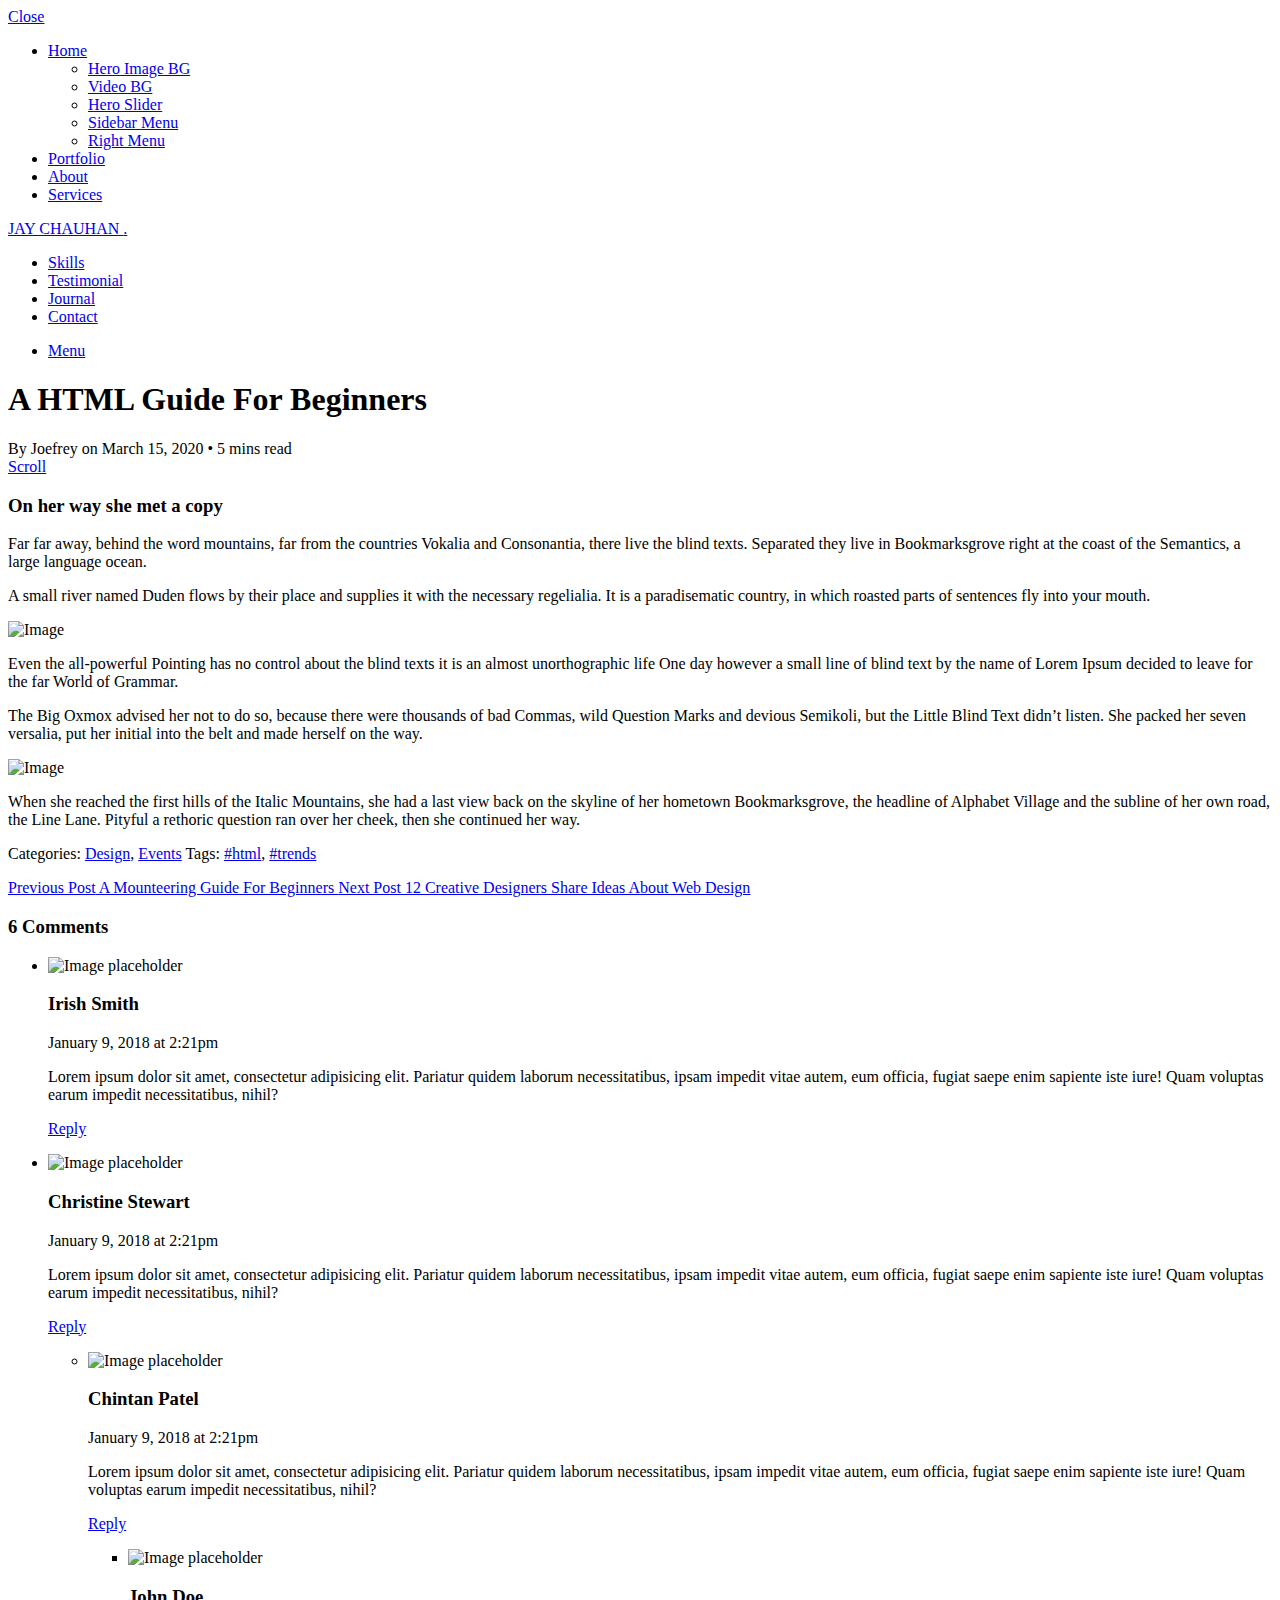
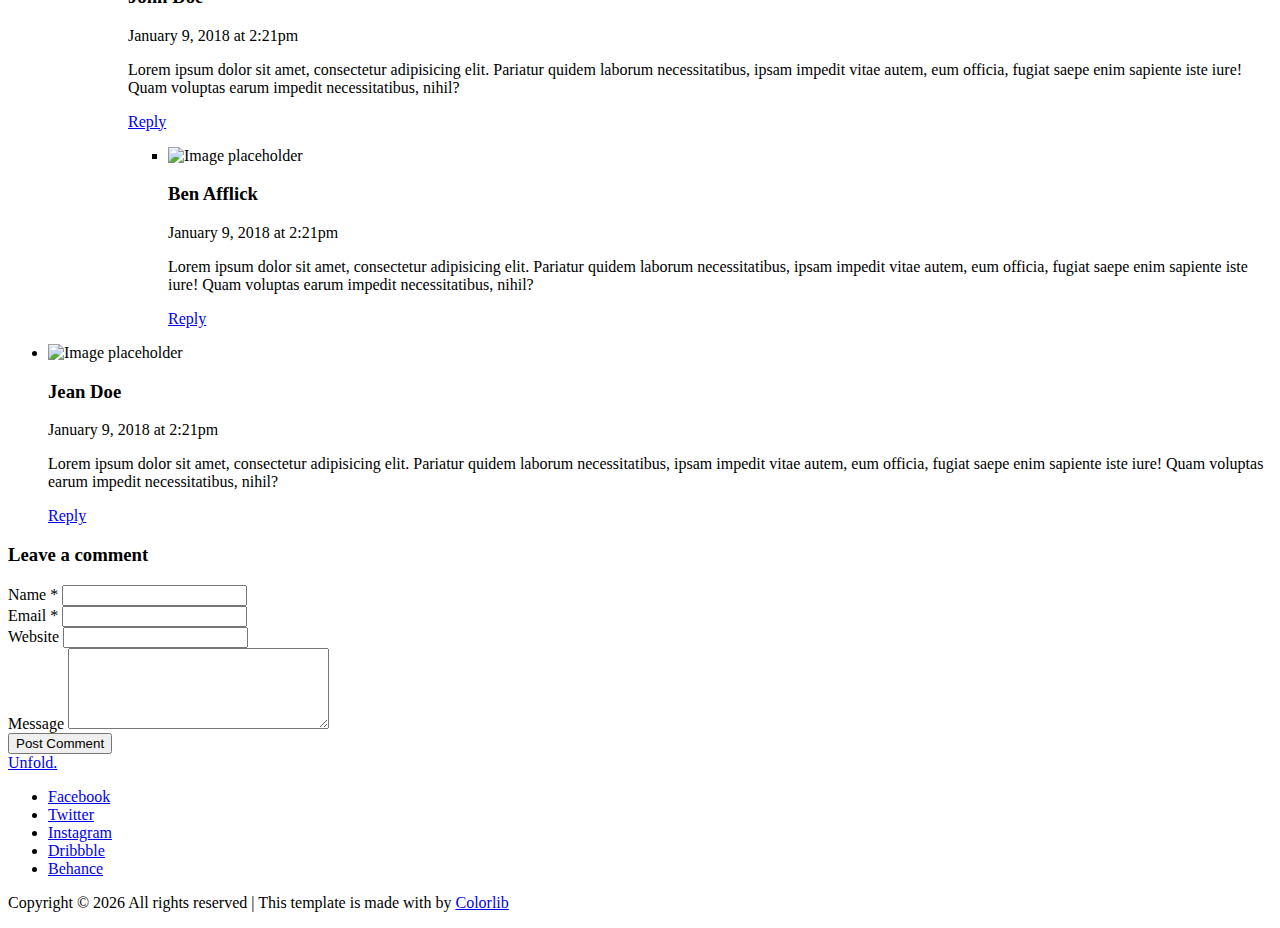
==== blog-single.html @ 62fe2869 "Add files via upload" ====
<!doctype html>
<html lang="en">
  <head>
    <title>Unfold &mdash; A onepage portfolio HTML template by Colorlib</title>
    <meta charset="utf-8">
    <meta name="viewport" content="width=device-width, initial-scale=1, shrink-to-fit=no">
    
    <meta name="description" content="">
    <meta name="keywords" content="html, css, javascript, jquery">
    <meta name="author" content="">

    <link rel="stylesheet" href="css/vendor/icomoon/style.css">
    <link rel="stylesheet" href="css/vendor/owl.carousel.min.css">
    <link rel="stylesheet" href="css/vendor/aos.css">
    <link rel="stylesheet" href="css/vendor/animate.min.css">
    <link rel="stylesheet" href="css/vendor/bootstrap.min.css">
    <link rel="stylesheet" href="css/vendor/jquery.fancybox.min.css">
    

    <!-- Theme Style -->
    <link rel="stylesheet" href="css/style.css">

  </head>
  <body data-spy="scroll" data-target=".site-nav-target" data-offset="200">

    <nav class="unslate_co--site-mobile-menu">
      <div class="close-wrap d-flex">
        <a href="#" class="d-flex ml-auto js-menu-toggle">
          <span class="close-label">Close</span>
          <div class="close-times">
            <span class="bar1"></span>
            <span class="bar2"></span>
          </div>
        </a>
      </div>
      <div class="site-mobile-inner"></div>
    </nav>


    <div class="unslate_co--site-wrap">

      <div class="unslate_co--site-inner">

        <div class="lines-wrap">
          <div class="lines-inner">
            <div class="lines"></div>
          </div>
        </div>
        <!-- END lines -->
      
      <nav class="unslate_co--site-nav site-nav-target">

        <div class="container">
        
          <div class="row align-items-center justify-content-between text-left">
            <div class="col-md-5 text-right">
              <ul class="site-nav-ul js-clone-nav text-left d-none d-lg-inline-block">
                <li class="has-children">
                  <a href="index.html#home-section" class="nav-link">Home</a>
                  <ul class="dropdown">
                    <li>
                      <a href="index.html">Hero Image BG</a>
                    </li>
                    <li>
                      <a href="index-video.html">Video BG</a>
                    </li>
                    <li>
                      <a href="index-hero-slider.html">Hero Slider</a>
                    </li>
                    <li>
                      <a href="index-sidebar-menu.html">Sidebar Menu</a>
                    </li>
                    <li>
                      <a href="index-right-menu.html">Right Menu</a>
                    </li>
                  </ul>
                </li>
                <li><a href="index.html#portfolio-section" class="nav-link">Portfolio</a></li>
                <li><a href="index.html#about-section" class="nav-link">About</a></li>
                <li><a href="index.html#services-section" class="nav-link">Services</a></li>
              </ul>
            </div>
            <div class="site-logo pos-absolute">
              <a href="index.html" class="unslate_co--site-logo">JAY CHAUHAN <span>.</span></a>
            </div>
            <div class="col-md-5 text-right text-lg-left">
              <ul class="site-nav-ul js-clone-nav text-left d-none d-lg-inline-block">
                <li><a href="index.html#skills-section" class="nav-link">Skills</a></li>
                <li><a href="index.html#testimonial-section" class="nav-link">Testimonial</a></li>
                <li><a href="index.html#journal-section" class="nav-link active">Journal</a></li>
                <li><a href="index.html#contact-section" class="nav-link">Contact</a></li>
              </ul>

              <ul class="site-nav-ul-none-onepage text-right d-inline-block d-lg-none">
                <li><a href="#" class="js-menu-toggle">Menu</a></li>
              </ul>

            </div>
          </div>
        </div>

      </nav>
      <!-- END nav -->

      <div class="cover-v1 jarallax overlay" style="background-image: url('images/work_1_full.jpg');">
        <div class="container">
          <div class="row align-items-center">
              
            <div class="col-md-8 mx-auto text-center">
              <h1 class="blog-heading" data-aos="fade-up" data-aos-delay="0">A HTML Guide For Beginners</h1>
              <div class="post-meta" data-aos="fade-up" data-aos-delay="100">By Joefrey on March 15, 2020 &bullet; 5 mins read</div>
            </div>

          </div>
        </div>


        <!-- dov -->
        <a href="#blog-single-section" class="mouse-wrap smoothscroll">
          <span class="mouse">
            <span class="scroll"></span>
          </span>
          <span class="mouse-label">Scroll</span>
        </a>

      </div>
      <!-- END .cover-v1 -->

      <div class="unslate_co--section" id="blog-single-section">
        <div class="container">
          <div class="row justify-content-center">
            <div class="col-md-7">
              <h3 class="mb-4">On her way she met a copy</h3>
              <p>Far far away, behind the word mountains, far from the countries Vokalia and Consonantia, there live the blind texts. Separated they live in Bookmarksgrove right at the coast of the Semantics, a large language ocean.</p>
              <p>A small river named Duden flows by their place and supplies it with the necessary regelialia. It is a paradisematic country, in which roasted parts of sentences fly into your mouth.</p>
              <p><img src="images/work_1_a_full.jpg" alt="Image" class="img-fluid"></p>
              <p>Even the all-powerful Pointing has no control about the blind texts it is an almost unorthographic life One day however a small line of blind text by the name of Lorem Ipsum decided to leave for the far World of Grammar.</p>
              <p>The Big Oxmox advised her not to do so, because there were thousands of bad Commas, wild Question Marks and devious Semikoli, but the Little Blind Text didn’t listen. She packed her seven versalia, put her initial into the belt and made herself on the way.</p>
              <p><img src="images/work_1_full.jpg" alt="Image" class="img-fluid"></p>
              <p>When she reached the first hills of the Italic Mountains, she had a last view back on the skyline of her hometown Bookmarksgrove, the headline of Alphabet Village and the subline of her own road, the Line Lane. Pityful a rethoric question ran over her cheek, then she continued her way.</p>


              <div class="pt-5 categories_tags ">
                <p>Categories:  <a href="#">Design</a>, <a href="#">Events</a>  Tags: <a href="#">#html</a>, <a href="#">#trends</a></p>
              </div>

              <div class="post-single-navigation d-flex align-items-stretch">
                <a href="#" class="mr-auto w-50 pr-4">
                  <span class="d-block">Previous Post</span>
                  A Mounteering Guide For Beginners
                </a>
                <a href="#" class="ml-auto w-50 text-right pl-4">
                  <span class="d-block">Next Post</span>
                  12 Creative Designers Share Ideas About Web Design
                </a>
              </div>


            <div class="pt-5">
              <h3 class="mb-5">6 Comments</h3>
              <ul class="comment-list">
                <li class="comment">
                  <div class="vcard bio">
                    <img src="images/person_woman_2.jpg" alt="Image placeholder">
                  </div>
                  <div class="comment-body">
                    <h3>Irish Smith</h3>
                    <div class="meta">January 9, 2018 at 2:21pm</div>
                    <p>Lorem ipsum dolor sit amet, consectetur adipisicing elit. Pariatur quidem laborum necessitatibus, ipsam impedit vitae autem, eum officia, fugiat saepe enim sapiente iste iure! Quam voluptas earum impedit necessitatibus, nihil?</p>
                    <p><a href="#" class="reply">Reply</a></p>
                  </div>
                </li>

                <li class="comment">
                  <div class="vcard bio">
                    <img src="images/person_woman_1.jpg" alt="Image placeholder">
                  </div>
                  <div class="comment-body">
                    <h3>Christine Stewart</h3>
                    <div class="meta">January 9, 2018 at 2:21pm</div>
                    <p>Lorem ipsum dolor sit amet, consectetur adipisicing elit. Pariatur quidem laborum necessitatibus, ipsam impedit vitae autem, eum officia, fugiat saepe enim sapiente iste iure! Quam voluptas earum impedit necessitatibus, nihil?</p>
                    <p><a href="#" class="reply">Reply</a></p>
                  </div>

                  <ul class="children">
                    <li class="comment">
                      <div class="vcard bio">
                        <img src="images/person_man_3.jpg" alt="Image placeholder">
                      </div>
                      <div class="comment-body">
                        <h3>Chintan Patel</h3>
                        <div class="meta">January 9, 2018 at 2:21pm</div>
                        <p>Lorem ipsum dolor sit amet, consectetur adipisicing elit. Pariatur quidem laborum necessitatibus, ipsam impedit vitae autem, eum officia, fugiat saepe enim sapiente iste iure! Quam voluptas earum impedit necessitatibus, nihil?</p>
                        <p><a href="#" class="reply">Reply</a></p>
                      </div>


                      <ul class="children">
                        <li class="comment">
                          <div class="vcard bio">
                            <img src="images/person_man_2.jpg" alt="Image placeholder">
                          </div>
                          <div class="comment-body">
                            <h3>John Doe</h3>
                            <div class="meta">January 9, 2018 at 2:21pm</div>
                            <p>Lorem ipsum dolor sit amet, consectetur adipisicing elit. Pariatur quidem laborum necessitatibus, ipsam impedit vitae autem, eum officia, fugiat saepe enim sapiente iste iure! Quam voluptas earum impedit necessitatibus, nihil?</p>
                            <p><a href="#" class="reply">Reply</a></p>
                          </div>

                            <ul class="children">
                              <li class="comment">
                                <div class="vcard bio">
                                  <img src="images/person_man_1.jpg" alt="Image placeholder">
                                </div>
                                <div class="comment-body">
                                  <h3>Ben Afflick</h3>
                                  <div class="meta">January 9, 2018 at 2:21pm</div>
                                  <p>Lorem ipsum dolor sit amet, consectetur adipisicing elit. Pariatur quidem laborum necessitatibus, ipsam impedit vitae autem, eum officia, fugiat saepe enim sapiente iste iure! Quam voluptas earum impedit necessitatibus, nihil?</p>
                                  <p><a href="#" class="reply">Reply</a></p>
                                </div>
                              </li>
                            </ul>
                        </li>
                      </ul>
                    </li>
                  </ul>
                </li>

                <li class="comment">
                  <div class="vcard bio">
                    <img src="images/person_woman_3.jpg" alt="Image placeholder">
                  </div>
                  <div class="comment-body">
                    <h3>Jean Doe</h3>
                    <div class="meta">January 9, 2018 at 2:21pm</div>
                    <p>Lorem ipsum dolor sit amet, consectetur adipisicing elit. Pariatur quidem laborum necessitatibus, ipsam impedit vitae autem, eum officia, fugiat saepe enim sapiente iste iure! Quam voluptas earum impedit necessitatibus, nihil?</p>
                    <p><a href="#" class="reply">Reply</a></p>
                  </div>
                </li>
              </ul>
              <!-- END comment-list -->
              
              <div class="comment-form-wrap pt-5">
                <h3 class="mb-5">Leave a comment</h3>
                <form action="#" class="">
                  <div class="form-group">
                    <label for="name">Name *</label>
                    <input type="text" class="form-control" id="name">
                  </div>
                  <div class="form-group">
                    <label for="email">Email *</label>
                    <input type="email" class="form-control" id="email">
                  </div>
                  <div class="form-group">
                    <label for="website">Website</label>
                    <input type="url" class="form-control" id="website">
                  </div>

                  <div class="form-group">
                    <label for="message">Message</label>
                    <textarea name="message" id="message" cols="30" rows="5" class="form-control"></textarea>
                  </div>
                  <div class="form-group">
                    <input type="submit" value="Post Comment" class="btn btn-primary btn-md">
                  </div>

                </form>
              </div>
            </div>
            </div>
          </div>
        </div>
      </div>

      
      </div> 

      <footer class="unslate_co--footer unslate_co--section">
        <div class="container">
          <div class="row justify-content-center">
            <div class="col-md-7">
              
              <div class="footer-site-logo"><a href="#">Unfold<span>.</span></a></div>

              <ul class="footer-site-social">
                <li><a href="#">Facebook</a></li>
                <li><a href="#">Twitter</a></li>
                <li><a href="#">Instagram</a></li>
                <li><a href="#">Dribbble</a></li>
                <li><a href="#">Behance</a></li>
              </ul>

              <p class="site-copyright">
                
                <!-- Link back to Colorlib can't be removed. Template is licensed under CC BY 3.0. -->
                Copyright &copy;
                <script>
                  document.write(new Date().getFullYear());
                </script> All rights reserved | This template is made with <i class="icon-heart"
                  aria-hidden="true"></i> by <a href="https://colorlib.com" target="_blank">Colorlib</a>
                <!-- Link back to Colorlib can't be removed. Template is licensed under CC BY 3.0. -->
              
              </p>

            </div>
          </div>
        </div>
      </footer>

      
    </div>

    <!-- Loader -->
    <div id="unslate_co--overlayer"></div>
    <div class="site-loader-wrap">
      <div class="site-loader"></div>
    </div>

    <script src="js/scripts-dist.js"></script>
    <script src="js/main.js"></script>

  </body>
</html>
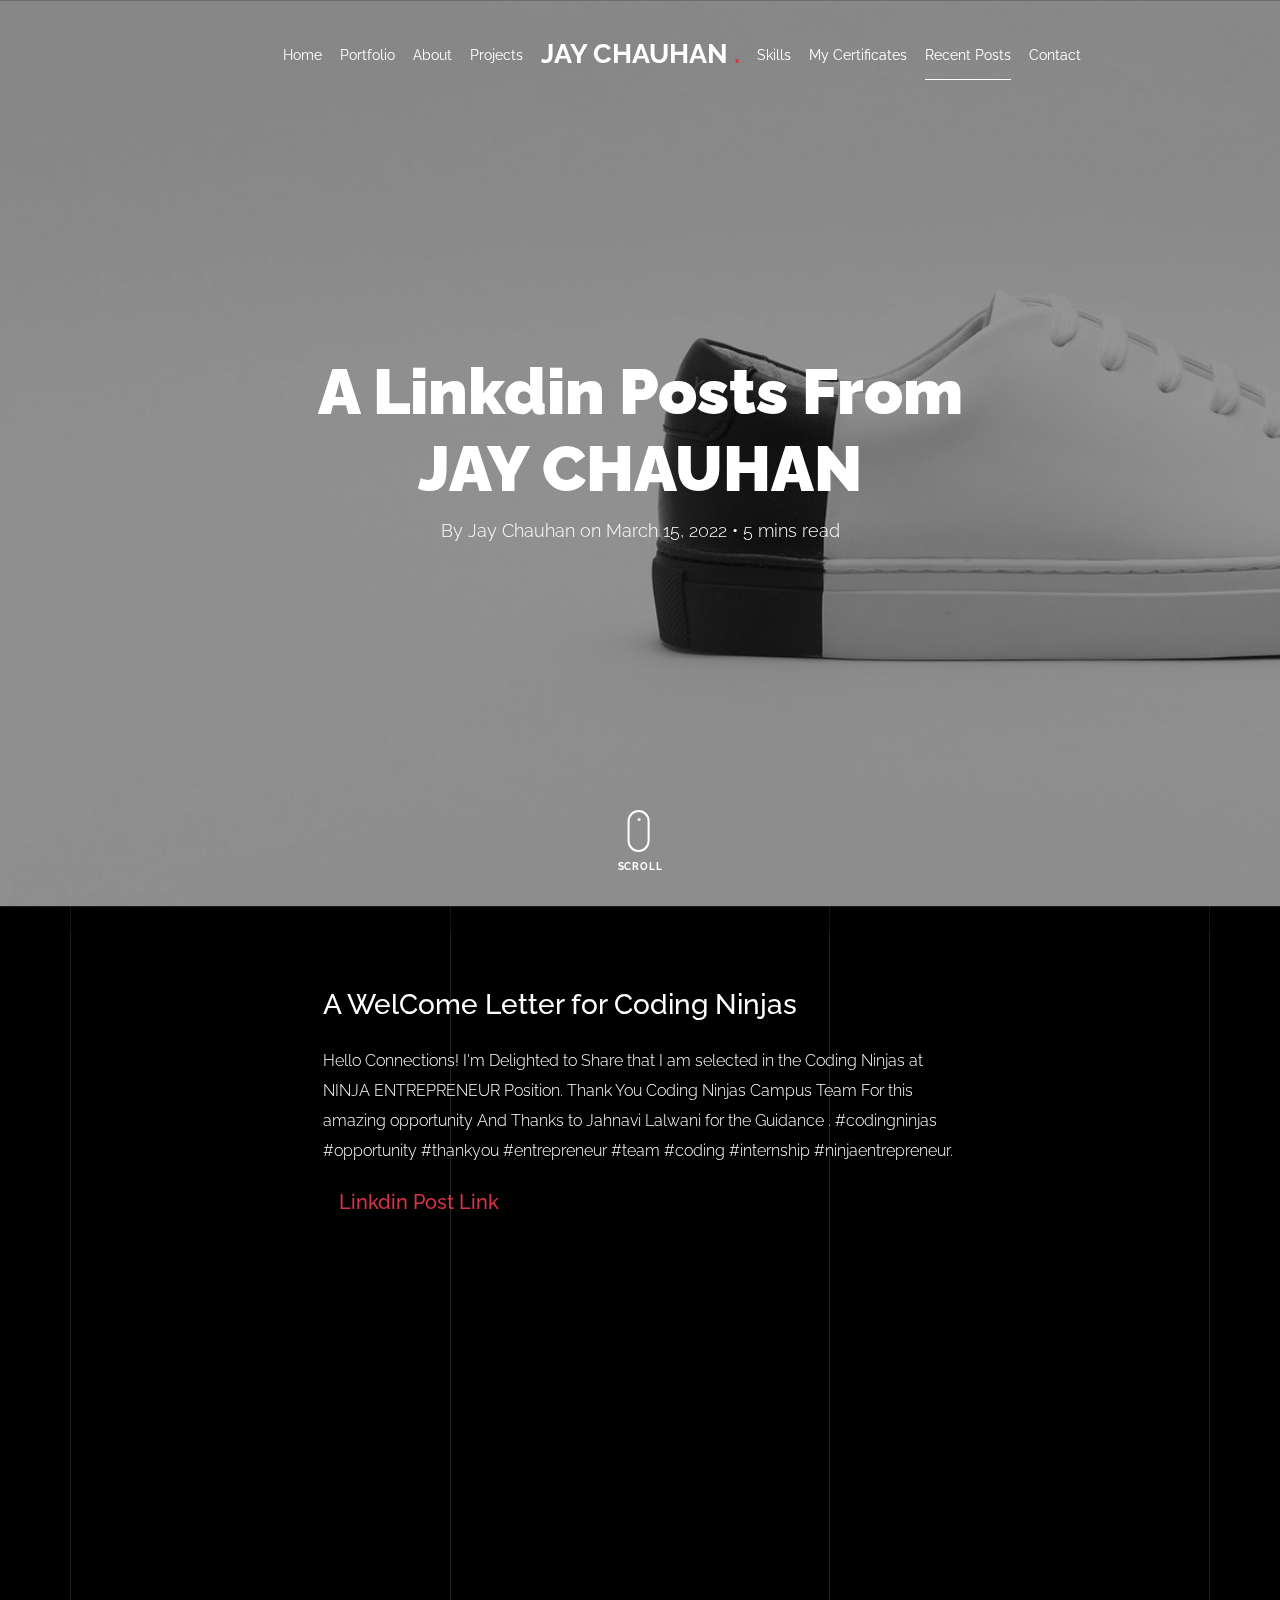
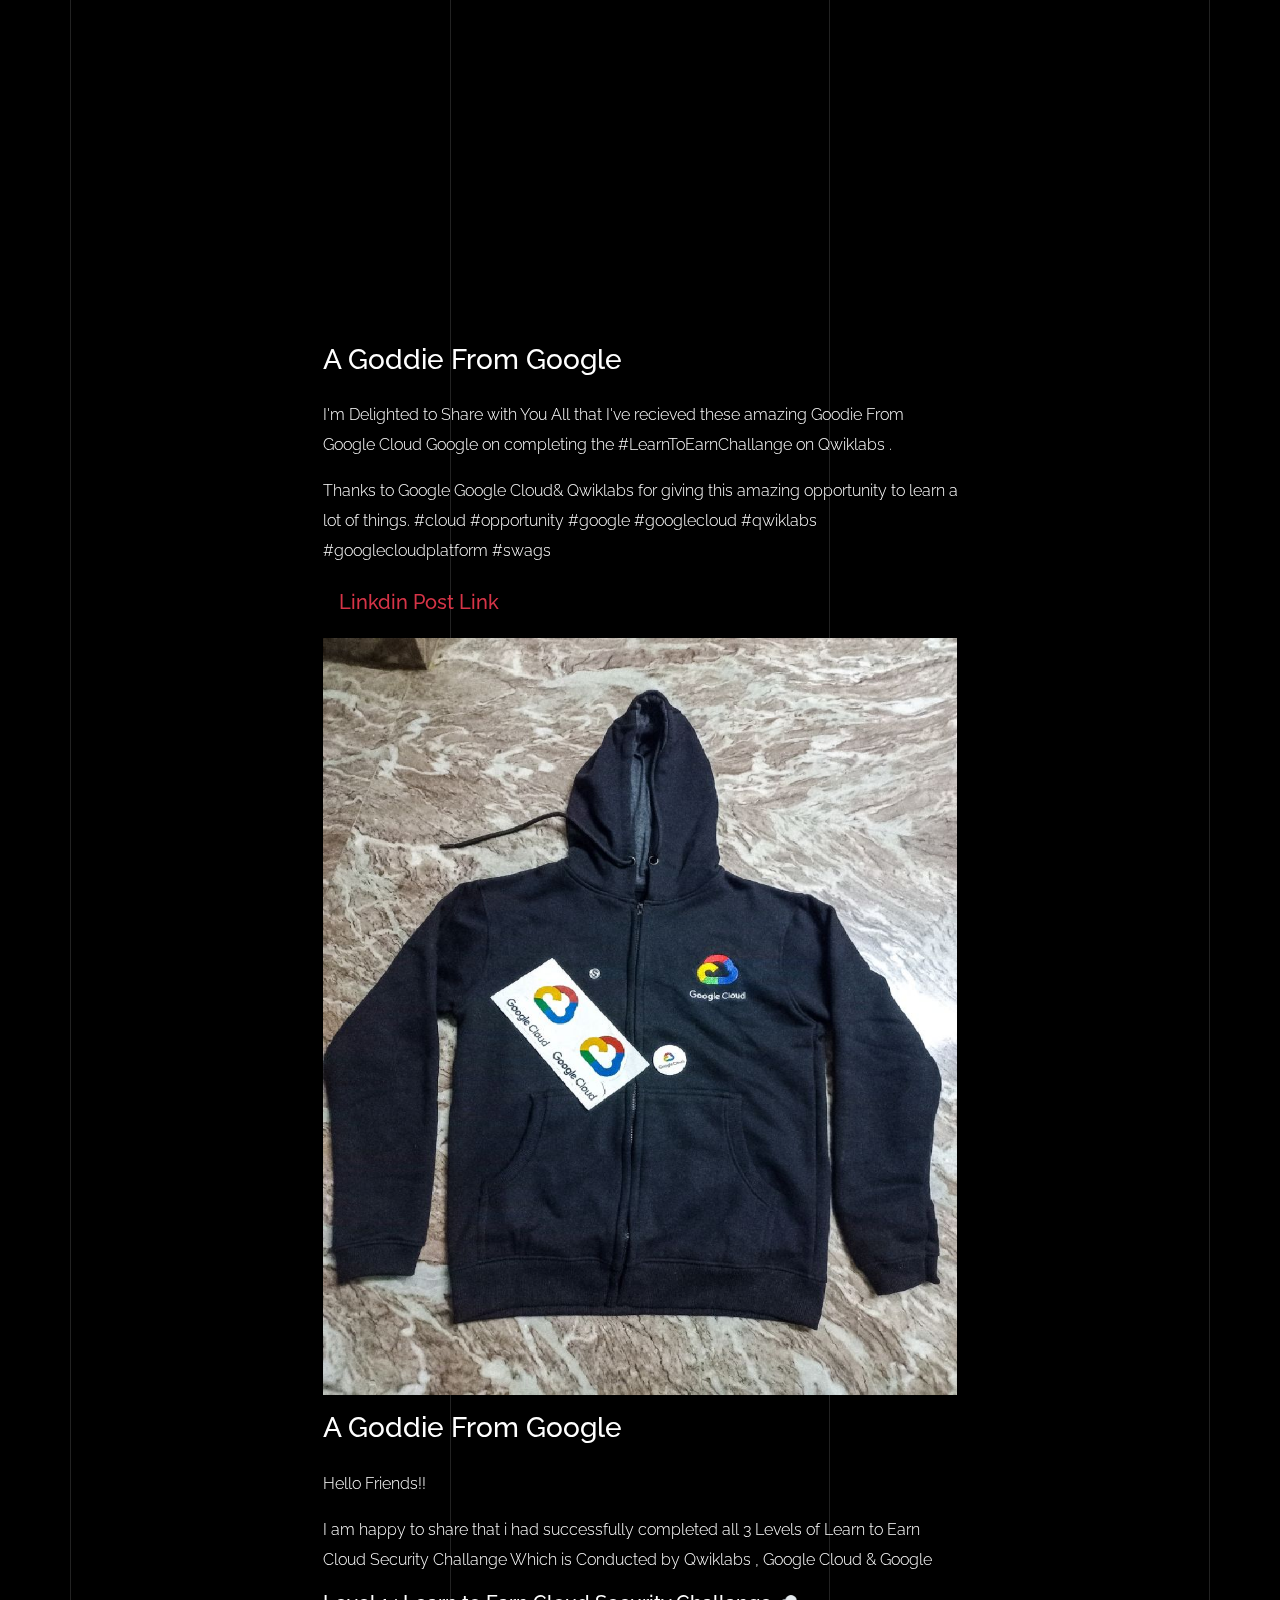
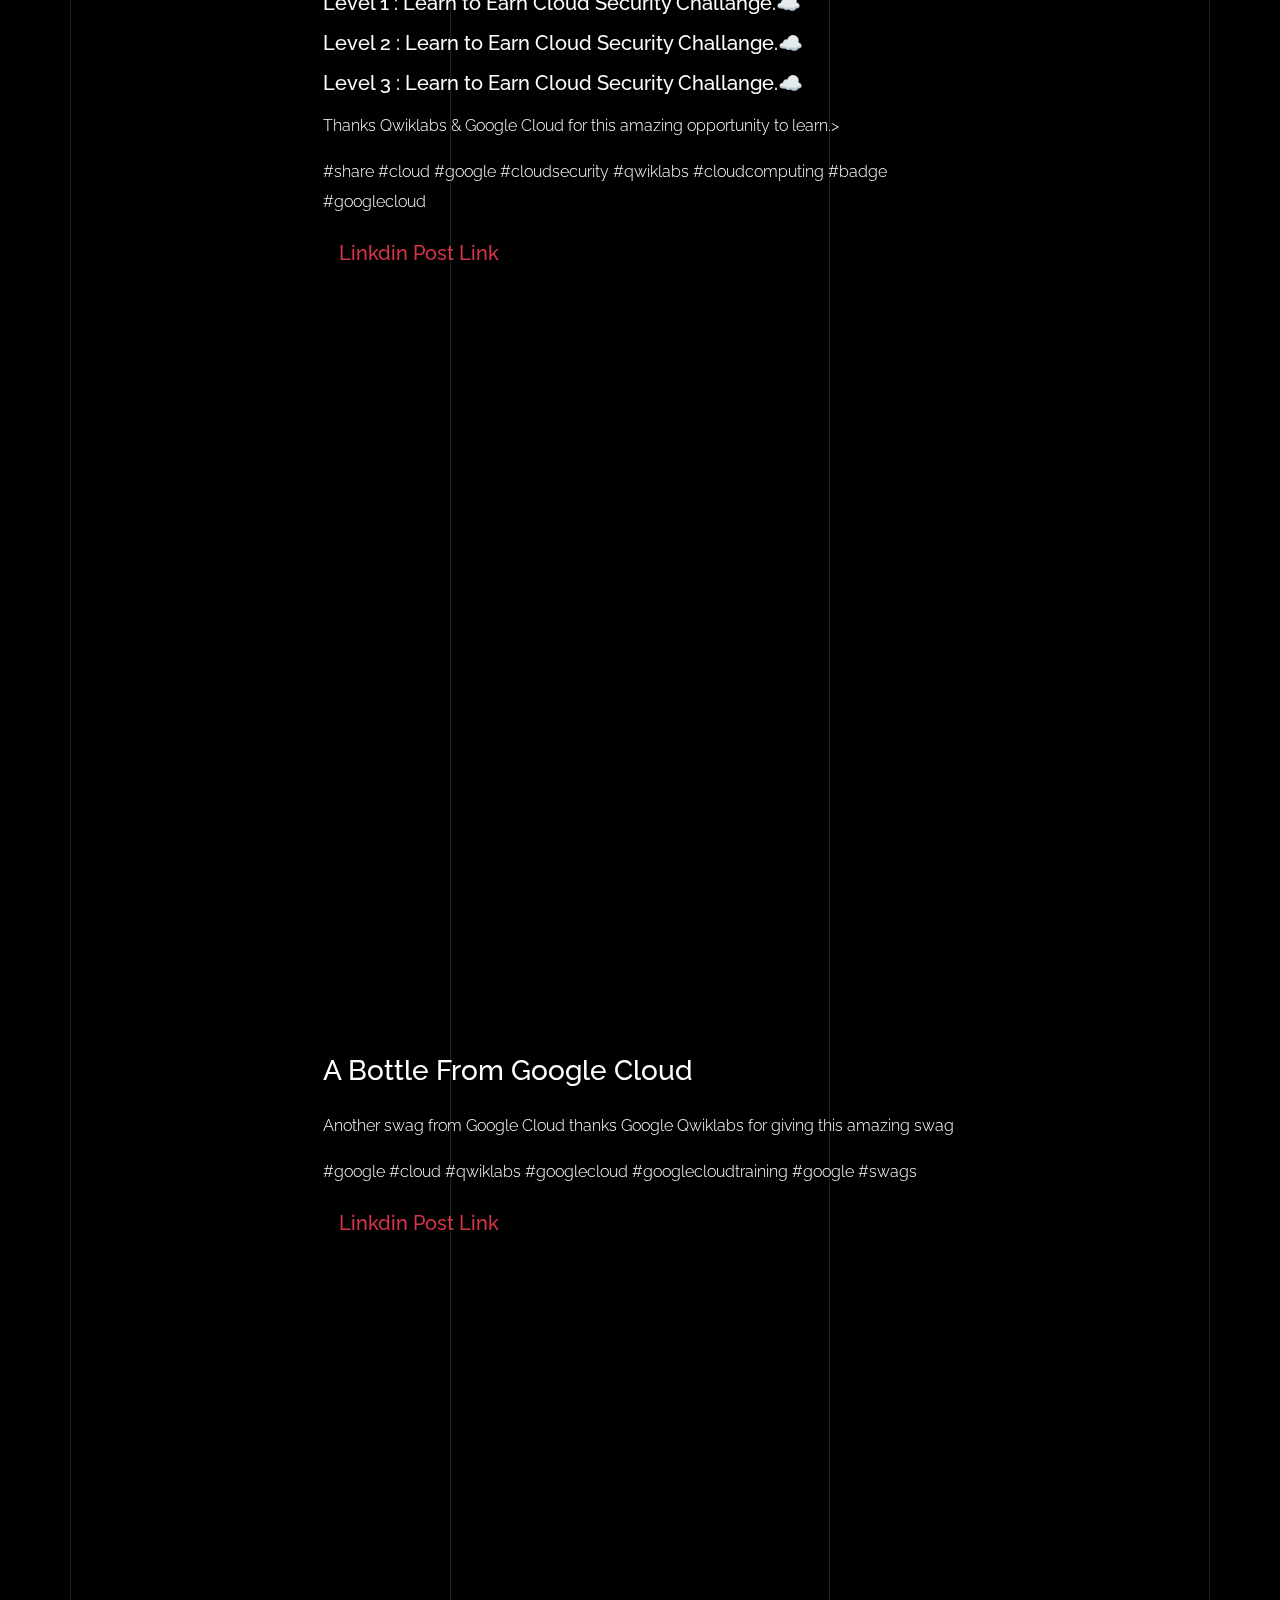
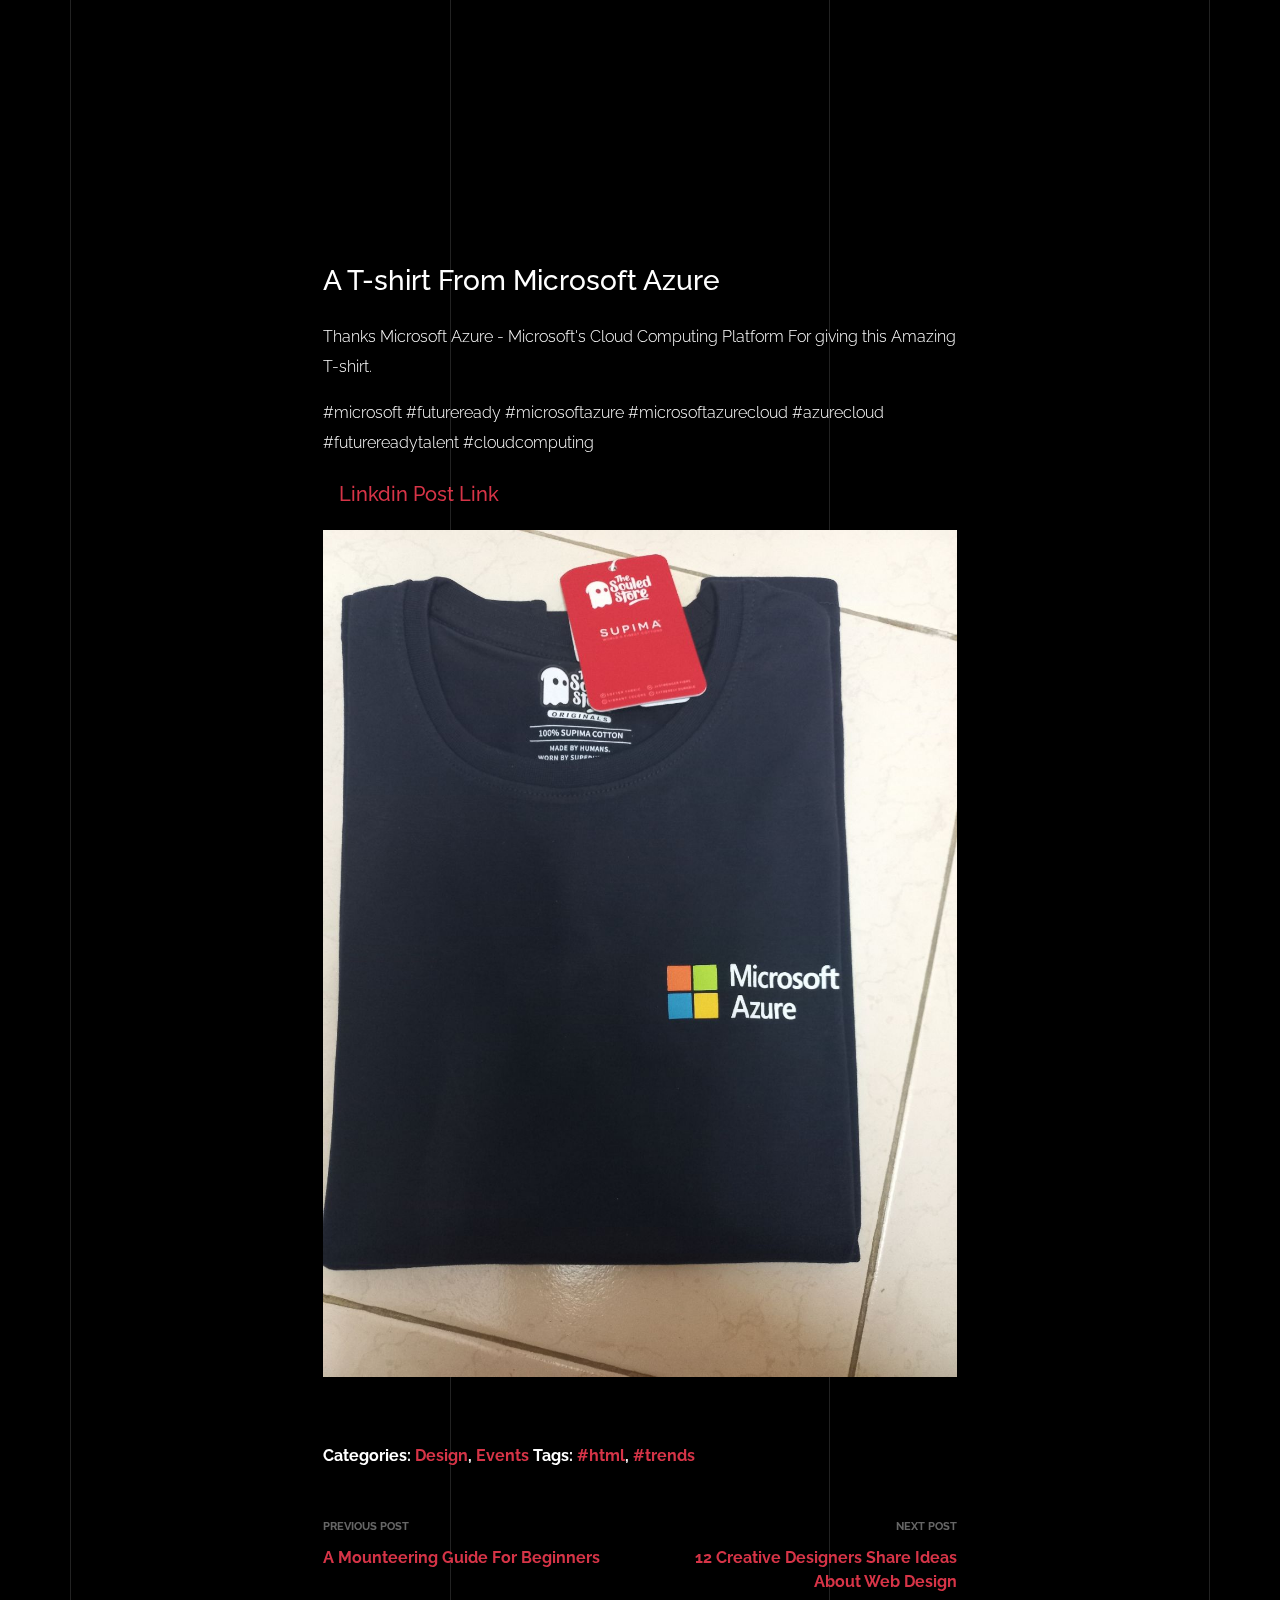
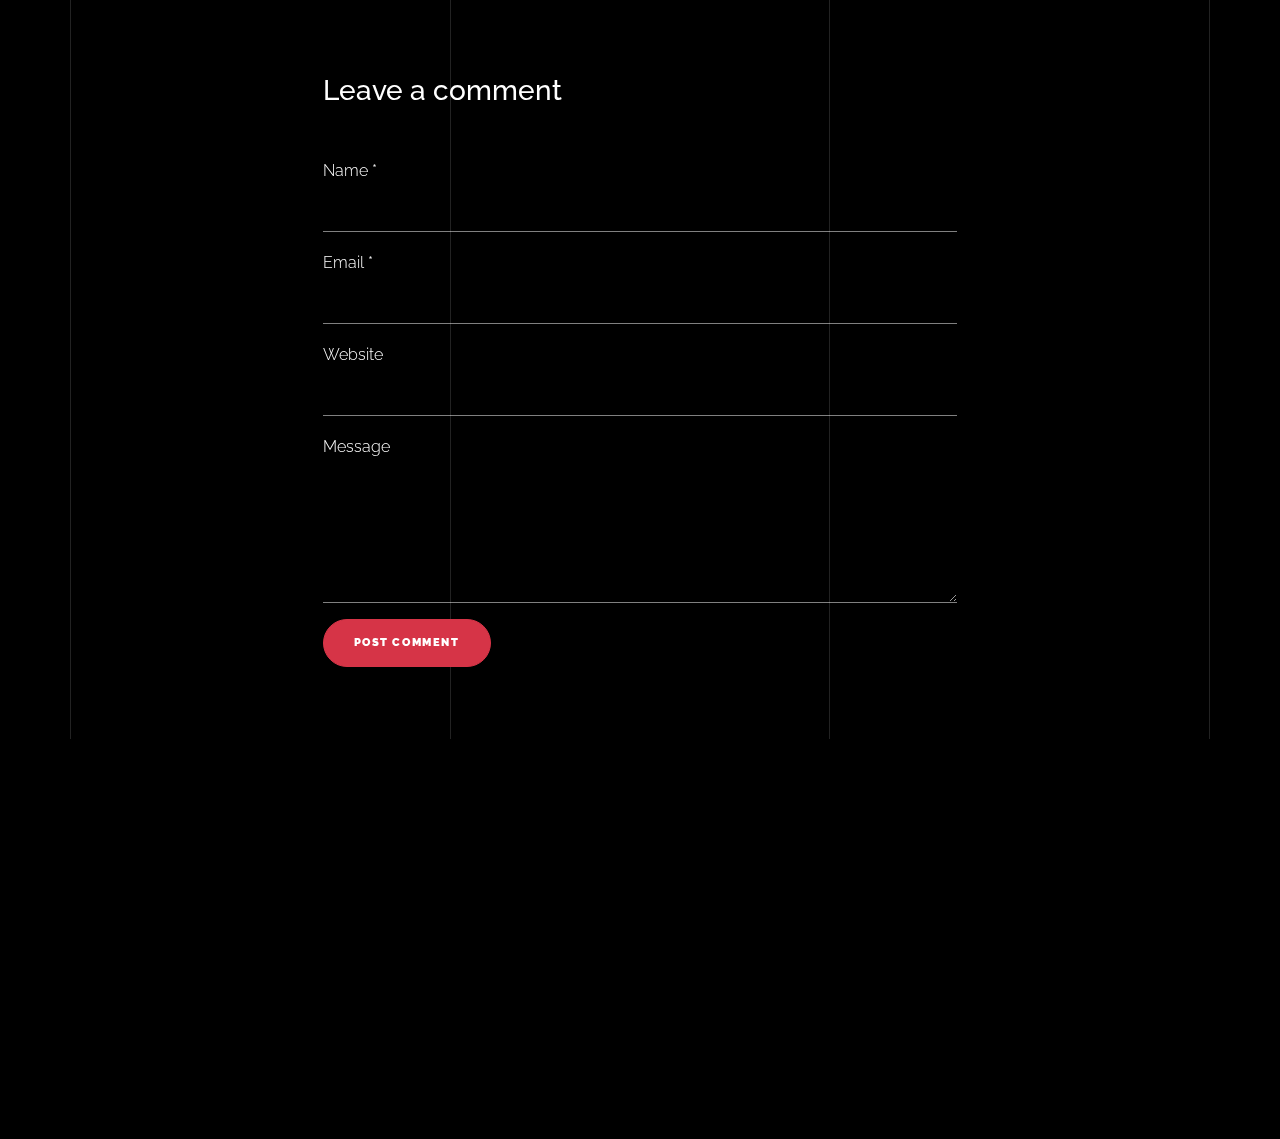
==== commit 9d1af61f: "Update blog-single.html" ====
--- a/blog-single.html
+++ b/blog-single.html
@@ -1,7 +1,7 @@
 <!doctype html>
 <html lang="en">
   <head>
-    <title>Unfold &mdash; A onepage portfolio HTML template by Colorlib</title>
+    <title>Rescent Posts &mdash; A linkdin Recent Posts</title>
     <meta charset="utf-8">
     <meta name="viewport" content="width=device-width, initial-scale=1, shrink-to-fit=no">
     
@@ -77,7 +77,7 @@
                 </li>
                 <li><a href="index.html#portfolio-section" class="nav-link">Portfolio</a></li>
                 <li><a href="index.html#about-section" class="nav-link">About</a></li>
-                <li><a href="index.html#services-section" class="nav-link">Services</a></li>
+                <li><a href="index.html#services-section" class="nav-link">Projects</a></li>
               </ul>
             </div>
             <div class="site-logo pos-absolute">
@@ -86,8 +86,8 @@
             <div class="col-md-5 text-right text-lg-left">
               <ul class="site-nav-ul js-clone-nav text-left d-none d-lg-inline-block">
                 <li><a href="index.html#skills-section" class="nav-link">Skills</a></li>
-                <li><a href="index.html#testimonial-section" class="nav-link">Testimonial</a></li>
-                <li><a href="index.html#journal-section" class="nav-link active">Journal</a></li>
+                <li><a href="index.html#testimonial-section" class="nav-link">My Certificates</a></li>
+                <li><a href="index.html#journal-section" class="nav-link active">Recent Posts</a></li>
                 <li><a href="index.html#contact-section" class="nav-link">Contact</a></li>
               </ul>
 
@@ -107,8 +107,8 @@
           <div class="row align-items-center">
               
             <div class="col-md-8 mx-auto text-center">
-              <h1 class="blog-heading" data-aos="fade-up" data-aos-delay="0">A HTML Guide For Beginners</h1>
-              <div class="post-meta" data-aos="fade-up" data-aos-delay="100">By Joefrey on March 15, 2020 &bullet; 5 mins read</div>
+              <h1 class="blog-heading" data-aos="fade-up" data-aos-delay="0">A Linkdin Posts From JAY CHAUHAN </h1>
+              <div class="post-meta" data-aos="fade-up" data-aos-delay="100">By Jay Chauhan on March 15, 2022 &bullet; 5 mins read</div>
             </div>
 
           </div>
@@ -130,17 +130,57 @@
         <div class="container">
           <div class="row justify-content-center">
             <div class="col-md-7">
-              <h3 class="mb-4">On her way she met a copy</h3>
-              <p>Far far away, behind the word mountains, far from the countries Vokalia and Consonantia, there live the blind texts. Separated they live in Bookmarksgrove right at the coast of the Semantics, a large language ocean.</p>
-              <p>A small river named Duden flows by their place and supplies it with the necessary regelialia. It is a paradisematic country, in which roasted parts of sentences fly into your mouth.</p>
-              <p><img src="images/work_1_a_full.jpg" alt="Image" class="img-fluid"></p>
-              <p>Even the all-powerful Pointing has no control about the blind texts it is an almost unorthographic life One day however a small line of blind text by the name of Lorem Ipsum decided to leave for the far World of Grammar.</p>
-              <p>The Big Oxmox advised her not to do so, because there were thousands of bad Commas, wild Question Marks and devious Semikoli, but the Little Blind Text didn’t listen. She packed her seven versalia, put her initial into the belt and made herself on the way.</p>
-              <p><img src="images/work_1_full.jpg" alt="Image" class="img-fluid"></p>
-              <p>When she reached the first hills of the Italic Mountains, she had a last view back on the skyline of her hometown Bookmarksgrove, the headline of Alphabet Village and the subline of her own road, the Line Lane. Pityful a rethoric question ran over her cheek, then she continued her way.</p>
-
-
-              <div class="pt-5 categories_tags ">
+              <h3 class="mb-4">A WelCome Letter for Coding Ninjas </h3>
+              <p>Hello Connections!  
+
+                I'm Delighted to Share that I am selected in the Coding Ninjas at NINJA ENTREPRENEUR Position. Thank You Coding Ninjas Campus Team For this amazing opportunity And Thanks to Jahnavi Lalwani for the Guidance .
+                #codingninjas
+                #opportunity  #thankyou  #entrepreneur  #team  #coding  #internship  #ninjaentrepreneur.</p>
+              <!--<p>A small river named Duden flows by their place and supplies it with the necessary regelialia. It is a paradisematic country, in which roasted parts of sentences fly into your mouth.</p>
+              -->
+              <p><h5><a href="https://bit.ly/3wqd1d1 " class="nav-link">Linkdin Post Link</a></h5></p>
+                 <p><iframe src="https://www.linkedin.com/embed/feed/update/urn:li:share:6908411647673671680" height="679" width="504" frameborder="0" allowfullscreen="" title="Embedded post"></iframe></p>
+
+              <h3 class="mb-4">A Goddie From Google </h3>
+              <p>I'm Delighted to Share with You All that I've recieved these amazing Goodie From Google Cloud Google on completing the #LearnToEarnChallange on Qwiklabs .</p>
+              <p> Thanks to Google Google Cloud& Qwiklabs for giving this amazing opportunity to learn a lot of things. 
+                #cloud #opportunity #google #googlecloud #qwiklabs #googlecloudplatform #swags</p>
+                <p><h5><a href="https://bit.ly/3L4451f " class="nav-link">Linkdin Post Link</a></h5></p>
+                
+                
+                
+                <p><img src="images/r2.png" alt="Image" class="img-fluid"></p>
+
+                <h3 class="mb-4">A Goddie From Google </h3>
+                <p>Hello Friends!!</p>
+                 <p> I am happy to share that i had successfully completed all 3 Levels of Learn to Earn Cloud Security Challange Which is Conducted by Qwiklabs , Google Cloud & Google
+                  
+                 <p><h5>Level 1 : Learn to Earn Cloud Security Challange.☁️</h5></p>
+                  <p><h5>Level 2 : Learn to Earn Cloud Security Challange.☁️</h5></p>
+                  <p><h5>Level 3 : Learn to Earn Cloud Security Challange.☁️</h5></p>
+
+                <p>Thanks Qwiklabs & Google Cloud for this amazing opportunity to learn.></p> 
+                  <p>#share #cloud #google #cloudsecurity #qwiklabs #cloudcomputing #badge #googlecloud</p></p>
+                  <p><h5><a href="https://bit.ly/3qkRej8 " class="nav-link">Linkdin Post Link</a></h5></p>
+                  <p><iframe src="https://www.linkedin.com/embed/feed/update/urn:li:share:6891243030171533312" height="739" width="504" frameborder="0" allowfullscreen="" title="Embedded post"></iframe></p>
+                  
+                  <h3 class="mb-4">A Bottle From Google Cloud</h3>
+                  <P>Another swag from Google Cloud 
+                    thanks Google  Qwiklabs   for giving this amazing swag</P>
+                    <p> #google #cloud #qwiklabs #googlecloud 
+                    #googlecloudtraining #google #swags </P>
+                    <p><h5><a href="https://bit.ly/3u9MQEN " class="nav-link">Linkdin Post Link</a></h5></p>
+                    <p><iframe src="https://www.linkedin.com/embed/feed/update/urn:li:share:6878713545446567936" height="579" width="504" frameborder="0" allowfullscreen="" title="Embedded post"></iframe></p>
+
+
+                    <h3 class="mb-4">A T-shirt From Microsoft Azure</h3>
+                    <p>Thanks Microsoft Azure - Microsoft's Cloud Computing Platform For giving this Amazing T-shirt.</p>
+                     <p> #microsoft #futureready #microsoftazure #microsoftazurecloud #azurecloud #futurereadytalent #cloudcomputing</p>
+                     <p><h5><a href="https://bit.ly/3uc6cZT " class="nav-link">Linkdin Post Link</a></h5></p>
+                     <p><img src="images/r4.png" alt="Image" class="img-fluid"></p>
+
+
+                     <div class="pt-5 categories_tags ">
                 <p>Categories:  <a href="#">Design</a>, <a href="#">Events</a>  Tags: <a href="#">#html</a>, <a href="#">#trends</a></p>
               </div>
 
@@ -156,7 +196,7 @@
               </div>
 
 
-            <div class="pt-5">
+           <!-- <div class="pt-5">
               <h3 class="mb-5">6 Comments</h3>
               <ul class="comment-list">
                 <li class="comment">
@@ -237,9 +277,9 @@
                     <p><a href="#" class="reply">Reply</a></p>
                   </div>
                 </li>
-              </ul>
+              </ul>--> 
               <!-- END comment-list -->
-              
+            
               <div class="comment-form-wrap pt-5">
                 <h3 class="mb-5">Leave a comment</h3>
                 <form action="#" class="">
@@ -280,14 +320,14 @@
           <div class="row justify-content-center">
             <div class="col-md-7">
               
-              <div class="footer-site-logo"><a href="#">Unfold<span>.</span></a></div>
+              <div class="footer-site-logo"><a href="#">JAY CHAUHAN<span>.</span></a></div>
 
               <ul class="footer-site-social">
-                <li><a href="#">Facebook</a></li>
-                <li><a href="#">Twitter</a></li>
-                <li><a href="#">Instagram</a></li>
-                <li><a href="#">Dribbble</a></li>
-                <li><a href="#">Behance</a></li>
+                <li><a href="https://www.linkedin.com/in/jay-chauhan-5a65921ba/">linkdin</a></li>
+                <li><a href="https://github.com/Jay3Chauhan">Github</a></li>
+                <li><a href="https://instagram.com/Jay3_Chauhan">Instagram</a></li>
+                <li><a href="https://twitter.com/Jay3_Chauhan">Twitter</a></li>
+                <li><a href="https://stackoverflow.com/users/17736926/jay-chauhan">stackoverflow</a></li>
               </ul>
 
               <p class="site-copyright">
@@ -296,8 +336,8 @@
                 Copyright &copy;
                 <script>
                   document.write(new Date().getFullYear());
-                </script> All rights reserved | This template is made with <i class="icon-heart"
-                  aria-hidden="true"></i> by <a href="https://colorlib.com" target="_blank">Colorlib</a>
+                </script> All rights reserved | JAY CHAUHAN <i class="icon-heart"
+                  aria-hidden="true"></i> <a href="https://colorlib.com" target="_blank"></a>
                 <!-- Link back to Colorlib can't be removed. Template is licensed under CC BY 3.0. -->
               
               </p>
@@ -320,4 +360,4 @@
     <script src="js/main.js"></script>
 
   </body>
-</html>+</html>
--- a/css/vendor/icomoon/style.css
+++ b/css/vendor/icomoon/style.css
@@ -0,0 +1,4919 @@
+@font-face {
+  font-family: 'icomoon';
+  src:  url('fonts/icomoon.eot?10si43');
+  src:  url('fonts/icomoon.eot?10si43#iefix') format('embedded-opentype'),
+    url('fonts/icomoon.ttf?10si43') format('truetype'),
+    url('fonts/icomoon.woff?10si43') format('woff'),
+    url('fonts/icomoon.svg?10si43#icomoon') format('svg');
+  font-weight: normal;
+  font-style: normal;
+}
+
+[class^="icon-"], [class*=" icon-"] {
+  /* use !important to prevent issues with browser extensions that change fonts */
+  font-family: 'icomoon' !important;
+  speak: none;
+  font-style: normal;
+  font-weight: normal;
+  font-variant: normal;
+  text-transform: none;
+  line-height: 1;
+
+  /* Better Font Rendering =========== */
+  -webkit-font-smoothing: antialiased;
+  -moz-osx-font-smoothing: grayscale;
+}
+
+.icon-asterisk:before {
+  content: "\f069";
+}
+.icon-plus:before {
+  content: "\f067";
+}
+.icon-question:before {
+  content: "\f128";
+}
+.icon-minus:before {
+  content: "\f068";
+}
+.icon-glass:before {
+  content: "\f000";
+}
+.icon-music:before {
+  content: "\f001";
+}
+.icon-search:before {
+  content: "\f002";
+}
+.icon-envelope-o:before {
+  content: "\f003";
+}
+.icon-heart:before {
+  content: "\f004";
+}
+.icon-star:before {
+  content: "\f005";
+}
+.icon-star-o:before {
+  content: "\f006";
+}
+.icon-user:before {
+  content: "\f007";
+}
+.icon-film:before {
+  content: "\f008";
+}
+.icon-th-large:before {
+  content: "\f009";
+}
+.icon-th:before {
+  content: "\f00a";
+}
+.icon-th-list:before {
+  content: "\f00b";
+}
+.icon-check:before {
+  content: "\f00c";
+}
+.icon-close:before {
+  content: "\f00d";
+}
+.icon-remove:before {
+  content: "\f00d";
+}
+.icon-times:before {
+  content: "\f00d";
+}
+.icon-search-plus:before {
+  content: "\f00e";
+}
+.icon-search-minus:before {
+  content: "\f010";
+}
+.icon-power-off:before {
+  content: "\f011";
+}
+.icon-signal:before {
+  content: "\f012";
+}
+.icon-cog:before {
+  content: "\f013";
+}
+.icon-gear:before {
+  content: "\f013";
+}
+.icon-trash-o:before {
+  content: "\f014";
+}
+.icon-home:before {
+  content: "\f015";
+}
+.icon-file-o:before {
+  content: "\f016";
+}
+.icon-clock-o:before {
+  content: "\f017";
+}
+.icon-road:before {
+  content: "\f018";
+}
+.icon-download:before {
+  content: "\f019";
+}
+.icon-arrow-circle-o-down:before {
+  content: "\f01a";
+}
+.icon-arrow-circle-o-up:before {
+  content: "\f01b";
+}
+.icon-inbox:before {
+  content: "\f01c";
+}
+.icon-play-circle-o:before {
+  content: "\f01d";
+}
+.icon-repeat:before {
+  content: "\f01e";
+}
+.icon-rotate-right:before {
+  content: "\f01e";
+}
+.icon-refresh:before {
+  content: "\f021";
+}
+.icon-list-alt:before {
+  content: "\f022";
+}
+.icon-lock:before {
+  content: "\f023";
+}
+.icon-flag:before {
+  content: "\f024";
+}
+.icon-headphones:before {
+  content: "\f025";
+}
+.icon-volume-off:before {
+  content: "\f026";
+}
+.icon-volume-down:before {
+  content: "\f027";
+}
+.icon-volume-up:before {
+  content: "\f028";
+}
+.icon-qrcode:before {
+  content: "\f029";
+}
+.icon-barcode:before {
+  content: "\f02a";
+}
+.icon-tag:before {
+  content: "\f02b";
+}
+.icon-tags:before {
+  content: "\f02c";
+}
+.icon-book:before {
+  content: "\f02d";
+}
+.icon-bookmark:before {
+  content: "\f02e";
+}
+.icon-print:before {
+  content: "\f02f";
+}
+.icon-camera:before {
+  content: "\f030";
+}
+.icon-font:before {
+  content: "\f031";
+}
+.icon-bold:before {
+  content: "\f032";
+}
+.icon-italic:before {
+  content: "\f033";
+}
+.icon-text-height:before {
+  content: "\f034";
+}
+.icon-text-width:before {
+  content: "\f035";
+}
+.icon-align-left:before {
+  content: "\f036";
+}
+.icon-align-center:before {
+  content: "\f037";
+}
+.icon-align-right:before {
+  content: "\f038";
+}
+.icon-align-justify:before {
+  content: "\f039";
+}
+.icon-list:before {
+  content: "\f03a";
+}
+.icon-dedent:before {
+  content: "\f03b";
+}
+.icon-outdent:before {
+  content: "\f03b";
+}
+.icon-indent:before {
+  content: "\f03c";
+}
+.icon-video-camera:before {
+  content: "\f03d";
+}
+.icon-image:before {
+  content: "\f03e";
+}
+.icon-photo:before {
+  content: "\f03e";
+}
+.icon-picture-o:before {
+  content: "\f03e";
+}
+.icon-pencil:before {
+  content: "\f040";
+}
+.icon-map-marker:before {
+  content: "\f041";
+}
+.icon-adjust:before {
+  content: "\f042";
+}
+.icon-tint:before {
+  content: "\f043";
+}
+.icon-edit:before {
+  content: "\f044";
+}
+.icon-pencil-square-o:before {
+  content: "\f044";
+}
+.icon-share-square-o:before {
+  content: "\f045";
+}
+.icon-check-square-o:before {
+  content: "\f046";
+}
+.icon-arrows:before {
+  content: "\f047";
+}
+.icon-step-backward:before {
+  content: "\f048";
+}
+.icon-fast-backward:before {
+  content: "\f049";
+}
+.icon-backward:before {
+  content: "\f04a";
+}
+.icon-play:before {
+  content: "\f04b";
+}
+.icon-pause:before {
+  content: "\f04c";
+}
+.icon-stop:before {
+  content: "\f04d";
+}
+.icon-forward:before {
+  content: "\f04e";
+}
+.icon-fast-forward:before {
+  content: "\f050";
+}
+.icon-step-forward:before {
+  content: "\f051";
+}
+.icon-eject:before {
+  content: "\f052";
+}
+.icon-chevron-left:before {
+  content: "\f053";
+}
+.icon-chevron-right:before {
+  content: "\f054";
+}
+.icon-plus-circle:before {
+  content: "\f055";
+}
+.icon-minus-circle:before {
+  content: "\f056";
+}
+.icon-times-circle:before {
+  content: "\f057";
+}
+.icon-check-circle:before {
+  content: "\f058";
+}
+.icon-question-circle:before {
+  content: "\f059";
+}
+.icon-info-circle:before {
+  content: "\f05a";
+}
+.icon-crosshairs:before {
+  content: "\f05b";
+}
+.icon-times-circle-o:before {
+  content: "\f05c";
+}
+.icon-check-circle-o:before {
+  content: "\f05d";
+}
+.icon-ban:before {
+  content: "\f05e";
+}
+.icon-arrow-left:before {
+  content: "\f060";
+}
+.icon-arrow-right:before {
+  content: "\f061";
+}
+.icon-arrow-up:before {
+  content: "\f062";
+}
+.icon-arrow-down:before {
+  content: "\f063";
+}
+.icon-mail-forward:before {
+  content: "\f064";
+}
+.icon-share:before {
+  content: "\f064";
+}
+.icon-expand:before {
+  content: "\f065";
+}
+.icon-compress:before {
+  content: "\f066";
+}
+.icon-exclamation-circle:before {
+  content: "\f06a";
+}
+.icon-gift:before {
+  content: "\f06b";
+}
+.icon-leaf:before {
+  content: "\f06c";
+}
+.icon-fire:before {
+  content: "\f06d";
+}
+.icon-eye:before {
+  content: "\f06e";
+}
+.icon-eye-slash:before {
+  content: "\f070";
+}
+.icon-exclamation-triangle:before {
+  content: "\f071";
+}
+.icon-warning:before {
+  content: "\f071";
+}
+.icon-plane:before {
+  content: "\f072";
+}
+.icon-calendar:before {
+  content: "\f073";
+}
+.icon-random:before {
+  content: "\f074";
+}
+.icon-comment:before {
+  content: "\f075";
+}
+.icon-magnet:before {
+  content: "\f076";
+}
+.icon-chevron-up:before {
+  content: "\f077";
+}
+.icon-chevron-down:before {
+  content: "\f078";
+}
+.icon-retweet:before {
+  content: "\f079";
+}
+.icon-shopping-cart:before {
+  content: "\f07a";
+}
+.icon-folder:before {
+  content: "\f07b";
+}
+.icon-folder-open:before {
+  content: "\f07c";
+}
+.icon-arrows-v:before {
+  content: "\f07d";
+}
+.icon-arrows-h:before {
+  content: "\f07e";
+}
+.icon-bar-chart:before {
+  content: "\f080";
+}
+.icon-bar-chart-o:before {
+  content: "\f080";
+}
+.icon-twitter-square:before {
+  content: "\f081";
+}
+.icon-facebook-square:before {
+  content: "\f082";
+}
+.icon-camera-retro:before {
+  content: "\f083";
+}
+.icon-key:before {
+  content: "\f084";
+}
+.icon-cogs:before {
+  content: "\f085";
+}
+.icon-gears:before {
+  content: "\f085";
+}
+.icon-comments:before {
+  content: "\f086";
+}
+.icon-thumbs-o-up:before {
+  content: "\f087";
+}
+.icon-thumbs-o-down:before {
+  content: "\f088";
+}
+.icon-star-half:before {
+  content: "\f089";
+}
+.icon-heart-o:before {
+  content: "\f08a";
+}
+.icon-sign-out:before {
+  content: "\f08b";
+}
+.icon-linkedin-square:before {
+  content: "\f08c";
+}
+.icon-thumb-tack:before {
+  content: "\f08d";
+}
+.icon-external-link:before {
+  content: "\f08e";
+}
+.icon-sign-in:before {
+  content: "\f090";
+}
+.icon-trophy:before {
+  content: "\f091";
+}
+.icon-github-square:before {
+  content: "\f092";
+}
+.icon-upload:before {
+  content: "\f093";
+}
+.icon-lemon-o:before {
+  content: "\f094";
+}
+.icon-phone:before {
+  content: "\f095";
+}
+.icon-square-o:before {
+  content: "\f096";
+}
+.icon-bookmark-o:before {
+  content: "\f097";
+}
+.icon-phone-square:before {
+  content: "\f098";
+}
+.icon-twitter:before {
+  content: "\f099";
+}
+.icon-facebook:before {
+  content: "\f09a";
+}
+.icon-facebook-f:before {
+  content: "\f09a";
+}
+.icon-github:before {
+  content: "\f09b";
+}
+.icon-unlock:before {
+  content: "\f09c";
+}
+.icon-credit-card:before {
+  content: "\f09d";
+}
+.icon-feed:before {
+  content: "\f09e";
+}
+.icon-rss:before {
+  content: "\f09e";
+}
+.icon-hdd-o:before {
+  content: "\f0a0";
+}
+.icon-bullhorn:before {
+  content: "\f0a1";
+}
+.icon-bell-o:before {
+  content: "\f0a2";
+}
+.icon-certificate:before {
+  content: "\f0a3";
+}
+.icon-hand-o-right:before {
+  content: "\f0a4";
+}
+.icon-hand-o-left:before {
+  content: "\f0a5";
+}
+.icon-hand-o-up:before {
+  content: "\f0a6";
+}
+.icon-hand-o-down:before {
+  content: "\f0a7";
+}
+.icon-arrow-circle-left:before {
+  content: "\f0a8";
+}
+.icon-arrow-circle-right:before {
+  content: "\f0a9";
+}
+.icon-arrow-circle-up:before {
+  content: "\f0aa";
+}
+.icon-arrow-circle-down:before {
+  content: "\f0ab";
+}
+.icon-globe:before {
+  content: "\f0ac";
+}
+.icon-wrench:before {
+  content: "\f0ad";
+}
+.icon-tasks:before {
+  content: "\f0ae";
+}
+.icon-filter:before {
+  content: "\f0b0";
+}
+.icon-briefcase:before {
+  content: "\f0b1";
+}
+.icon-arrows-alt:before {
+  content: "\f0b2";
+}
+.icon-group:before {
+  content: "\f0c0";
+}
+.icon-users:before {
+  content: "\f0c0";
+}
+.icon-chain:before {
+  content: "\f0c1";
+}
+.icon-link:before {
+  content: "\f0c1";
+}
+.icon-cloud:before {
+  content: "\f0c2";
+}
+.icon-flask:before {
+  content: "\f0c3";
+}
+.icon-cut:before {
+  content: "\f0c4";
+}
+.icon-scissors:before {
+  content: "\f0c4";
+}
+.icon-copy:before {
+  content: "\f0c5";
+}
+.icon-files-o:before {
+  content: "\f0c5";
+}
+.icon-paperclip:before {
+  content: "\f0c6";
+}
+.icon-floppy-o:before {
+  content: "\f0c7";
+}
+.icon-save:before {
+  content: "\f0c7";
+}
+.icon-square:before {
+  content: "\f0c8";
+}
+.icon-bars:before {
+  content: "\f0c9";
+}
+.icon-navicon:before {
+  content: "\f0c9";
+}
+.icon-reorder:before {
+  content: "\f0c9";
+}
+.icon-list-ul:before {
+  content: "\f0ca";
+}
+.icon-list-ol:before {
+  content: "\f0cb";
+}
+.icon-strikethrough:before {
+  content: "\f0cc";
+}
+.icon-underline:before {
+  content: "\f0cd";
+}
+.icon-table:before {
+  content: "\f0ce";
+}
+.icon-magic:before {
+  content: "\f0d0";
+}
+.icon-truck:before {
+  content: "\f0d1";
+}
+.icon-pinterest:before {
+  content: "\f0d2";
+}
+.icon-pinterest-square:before {
+  content: "\f0d3";
+}
+.icon-google-plus-square:before {
+  content: "\f0d4";
+}
+.icon-google-plus:before {
+  content: "\f0d5";
+}
+.icon-money:before {
+  content: "\f0d6";
+}
+.icon-caret-down:before {
+  content: "\f0d7";
+}
+.icon-caret-up:before {
+  content: "\f0d8";
+}
+.icon-caret-left:before {
+  content: "\f0d9";
+}
+.icon-caret-right:before {
+  content: "\f0da";
+}
+.icon-columns:before {
+  content: "\f0db";
+}
+.icon-sort:before {
+  content: "\f0dc";
+}
+.icon-unsorted:before {
+  content: "\f0dc";
+}
+.icon-sort-desc:before {
+  content: "\f0dd";
+}
+.icon-sort-down:before {
+  content: "\f0dd";
+}
+.icon-sort-asc:before {
+  content: "\f0de";
+}
+.icon-sort-up:before {
+  content: "\f0de";
+}
+.icon-envelope:before {
+  content: "\f0e0";
+}
+.icon-linkedin:before {
+  content: "\f0e1";
+}
+.icon-rotate-left:before {
+  content: "\f0e2";
+}
+.icon-undo:before {
+  content: "\f0e2";
+}
+.icon-gavel:before {
+  content: "\f0e3";
+}
+.icon-legal:before {
+  content: "\f0e3";
+}
+.icon-dashboard:before {
+  content: "\f0e4";
+}
+.icon-tachometer:before {
+  content: "\f0e4";
+}
+.icon-comment-o:before {
+  content: "\f0e5";
+}
+.icon-comments-o:before {
+  content: "\f0e6";
+}
+.icon-bolt:before {
+  content: "\f0e7";
+}
+.icon-flash:before {
+  content: "\f0e7";
+}
+.icon-sitemap:before {
+  content: "\f0e8";
+}
+.icon-umbrella:before {
+  content: "\f0e9";
+}
+.icon-clipboard:before {
+  content: "\f0ea";
+}
+.icon-paste:before {
+  content: "\f0ea";
+}
+.icon-lightbulb-o:before {
+  content: "\f0eb";
+}
+.icon-exchange:before {
+  content: "\f0ec";
+}
+.icon-cloud-download:before {
+  content: "\f0ed";
+}
+.icon-cloud-upload:before {
+  content: "\f0ee";
+}
+.icon-user-md:before {
+  content: "\f0f0";
+}
+.icon-stethoscope:before {
+  content: "\f0f1";
+}
+.icon-suitcase:before {
+  content: "\f0f2";
+}
+.icon-bell:before {
+  content: "\f0f3";
+}
+.icon-coffee:before {
+  content: "\f0f4";
+}
+.icon-cutlery:before {
+  content: "\f0f5";
+}
+.icon-file-text-o:before {
+  content: "\f0f6";
+}
+.icon-building-o:before {
+  content: "\f0f7";
+}
+.icon-hospital-o:before {
+  content: "\f0f8";
+}
+.icon-ambulance:before {
+  content: "\f0f9";
+}
+.icon-medkit:before {
+  content: "\f0fa";
+}
+.icon-fighter-jet:before {
+  content: "\f0fb";
+}
+.icon-beer:before {
+  content: "\f0fc";
+}
+.icon-h-square:before {
+  content: "\f0fd";
+}
+.icon-plus-square:before {
+  content: "\f0fe";
+}
+.icon-angle-double-left:before {
+  content: "\f100";
+}
+.icon-angle-double-right:before {
+  content: "\f101";
+}
+.icon-angle-double-up:before {
+  content: "\f102";
+}
+.icon-angle-double-down:before {
+  content: "\f103";
+}
+.icon-angle-left:before {
+  content: "\f104";
+}
+.icon-angle-right:before {
+  content: "\f105";
+}
+.icon-angle-up:before {
+  content: "\f106";
+}
+.icon-angle-down:before {
+  content: "\f107";
+}
+.icon-desktop:before {
+  content: "\f108";
+}
+.icon-laptop:before {
+  content: "\f109";
+}
+.icon-tablet:before {
+  content: "\f10a";
+}
+.icon-mobile:before {
+  content: "\f10b";
+}
+.icon-mobile-phone:before {
+  content: "\f10b";
+}
+.icon-circle-o:before {
+  content: "\f10c";
+}
+.icon-quote-left:before {
+  content: "\f10d";
+}
+.icon-quote-right:before {
+  content: "\f10e";
+}
+.icon-spinner:before {
+  content: "\f110";
+}
+.icon-circle:before {
+  content: "\f111";
+}
+.icon-mail-reply:before {
+  content: "\f112";
+}
+.icon-reply:before {
+  content: "\f112";
+}
+.icon-github-alt:before {
+  content: "\f113";
+}
+.icon-folder-o:before {
+  content: "\f114";
+}
+.icon-folder-open-o:before {
+  content: "\f115";
+}
+.icon-smile-o:before {
+  content: "\f118";
+}
+.icon-frown-o:before {
+  content: "\f119";
+}
+.icon-meh-o:before {
+  content: "\f11a";
+}
+.icon-gamepad:before {
+  content: "\f11b";
+}
+.icon-keyboard-o:before {
+  content: "\f11c";
+}
+.icon-flag-o:before {
+  content: "\f11d";
+}
+.icon-flag-checkered:before {
+  content: "\f11e";
+}
+.icon-terminal:before {
+  content: "\f120";
+}
+.icon-code:before {
+  content: "\f121";
+}
+.icon-mail-reply-all:before {
+  content: "\f122";
+}
+.icon-reply-all:before {
+  content: "\f122";
+}
+.icon-star-half-empty:before {
+  content: "\f123";
+}
+.icon-star-half-full:before {
+  content: "\f123";
+}
+.icon-star-half-o:before {
+  content: "\f123";
+}
+.icon-location-arrow:before {
+  content: "\f124";
+}
+.icon-crop:before {
+  content: "\f125";
+}
+.icon-code-fork:before {
+  content: "\f126";
+}
+.icon-chain-broken:before {
+  content: "\f127";
+}
+.icon-unlink:before {
+  content: "\f127";
+}
+.icon-info:before {
+  content: "\f129";
+}
+.icon-exclamation:before {
+  content: "\f12a";
+}
+.icon-superscript:before {
+  content: "\f12b";
+}
+.icon-subscript:before {
+  content: "\f12c";
+}
+.icon-eraser:before {
+  content: "\f12d";
+}
+.icon-puzzle-piece:before {
+  content: "\f12e";
+}
+.icon-microphone:before {
+  content: "\f130";
+}
+.icon-microphone-slash:before {
+  content: "\f131";
+}
+.icon-shield:before {
+  content: "\f132";
+}
+.icon-calendar-o:before {
+  content: "\f133";
+}
+.icon-fire-extinguisher:before {
+  content: "\f134";
+}
+.icon-rocket:before {
+  content: "\f135";
+}
+.icon-maxcdn:before {
+  content: "\f136";
+}
+.icon-chevron-circle-left:before {
+  content: "\f137";
+}
+.icon-chevron-circle-right:before {
+  content: "\f138";
+}
+.icon-chevron-circle-up:before {
+  content: "\f139";
+}
+.icon-chevron-circle-down:before {
+  content: "\f13a";
+}
+.icon-html5:before {
+  content: "\f13b";
+}
+.icon-css3:before {
+  content: "\f13c";
+}
+.icon-anchor:before {
+  content: "\f13d";
+}
+.icon-unlock-alt:before {
+  content: "\f13e";
+}
+.icon-bullseye:before {
+  content: "\f140";
+}
+.icon-ellipsis-h:before {
+  content: "\f141";
+}
+.icon-ellipsis-v:before {
+  content: "\f142";
+}
+.icon-rss-square:before {
+  content: "\f143";
+}
+.icon-play-circle:before {
+  content: "\f144";
+}
+.icon-ticket:before {
+  content: "\f145";
+}
+.icon-minus-square:before {
+  content: "\f146";
+}
+.icon-minus-square-o:before {
+  content: "\f147";
+}
+.icon-level-up:before {
+  content: "\f148";
+}
+.icon-level-down:before {
+  content: "\f149";
+}
+.icon-check-square:before {
+  content: "\f14a";
+}
+.icon-pencil-square:before {
+  content: "\f14b";
+}
+.icon-external-link-square:before {
+  content: "\f14c";
+}
+.icon-share-square:before {
+  content: "\f14d";
+}
+.icon-compass:before {
+  content: "\f14e";
+}
+.icon-caret-square-o-down:before {
+  content: "\f150";
+}
+.icon-toggle-down:before {
+  content: "\f150";
+}
+.icon-caret-square-o-up:before {
+  content: "\f151";
+}
+.icon-toggle-up:before {
+  content: "\f151";
+}
+.icon-caret-square-o-right:before {
+  content: "\f152";
+}
+.icon-toggle-right:before {
+  content: "\f152";
+}
+.icon-eur:before {
+  content: "\f153";
+}
+.icon-euro:before {
+  content: "\f153";
+}
+.icon-gbp:before {
+  content: "\f154";
+}
+.icon-dollar:before {
+  content: "\f155";
+}
+.icon-usd:before {
+  content: "\f155";
+}
+.icon-inr:before {
+  content: "\f156";
+}
+.icon-rupee:before {
+  content: "\f156";
+}
+.icon-cny:before {
+  content: "\f157";
+}
+.icon-jpy:before {
+  content: "\f157";
+}
+.icon-rmb:before {
+  content: "\f157";
+}
+.icon-yen:before {
+  content: "\f157";
+}
+.icon-rouble:before {
+  content: "\f158";
+}
+.icon-rub:before {
+  content: "\f158";
+}
+.icon-ruble:before {
+  content: "\f158";
+}
+.icon-krw:before {
+  content: "\f159";
+}
+.icon-won:before {
+  content: "\f159";
+}
+.icon-bitcoin:before {
+  content: "\f15a";
+}
+.icon-btc:before {
+  content: "\f15a";
+}
+.icon-file:before {
+  content: "\f15b";
+}
+.icon-file-text:before {
+  content: "\f15c";
+}
+.icon-sort-alpha-asc:before {
+  content: "\f15d";
+}
+.icon-sort-alpha-desc:before {
+  content: "\f15e";
+}
+.icon-sort-amount-asc:before {
+  content: "\f160";
+}
+.icon-sort-amount-desc:before {
+  content: "\f161";
+}
+.icon-sort-numeric-asc:before {
+  content: "\f162";
+}
+.icon-sort-numeric-desc:before {
+  content: "\f163";
+}
+.icon-thumbs-up:before {
+  content: "\f164";
+}
+.icon-thumbs-down:before {
+  content: "\f165";
+}
+.icon-youtube-square:before {
+  content: "\f166";
+}
+.icon-youtube:before {
+  content: "\f167";
+}
+.icon-xing:before {
+  content: "\f168";
+}
+.icon-xing-square:before {
+  content: "\f169";
+}
+.icon-youtube-play:before {
+  content: "\f16a";
+}
+.icon-dropbox:before {
+  content: "\f16b";
+}
+.icon-stack-overflow:before {
+  content: "\f16c";
+}
+.icon-instagram:before {
+  content: "\f16d";
+}
+.icon-flickr:before {
+  content: "\f16e";
+}
+.icon-adn:before {
+  content: "\f170";
+}
+.icon-bitbucket:before {
+  content: "\f171";
+}
+.icon-bitbucket-square:before {
+  content: "\f172";
+}
+.icon-tumblr:before {
+  content: "\f173";
+}
+.icon-tumblr-square:before {
+  content: "\f174";
+}
+.icon-long-arrow-down:before {
+  content: "\f175";
+}
+.icon-long-arrow-up:before {
+  content: "\f176";
+}
+.icon-long-arrow-left:before {
+  content: "\f177";
+}
+.icon-long-arrow-right:before {
+  content: "\f178";
+}
+.icon-apple:before {
+  content: "\f179";
+}
+.icon-windows:before {
+  content: "\f17a";
+}
+.icon-android:before {
+  content: "\f17b";
+}
+.icon-linux:before {
+  content: "\f17c";
+}
+.icon-dribbble:before {
+  content: "\f17d";
+}
+.icon-skype:before {
+  content: "\f17e";
+}
+.icon-foursquare:before {
+  content: "\f180";
+}
+.icon-trello:before {
+  content: "\f181";
+}
+.icon-female:before {
+  content: "\f182";
+}
+.icon-male:before {
+  content: "\f183";
+}
+.icon-gittip:before {
+  content: "\f184";
+}
+.icon-gratipay:before {
+  content: "\f184";
+}
+.icon-sun-o:before {
+  content: "\f185";
+}
+.icon-moon-o:before {
+  content: "\f186";
+}
+.icon-archive:before {
+  content: "\f187";
+}
+.icon-bug:before {
+  content: "\f188";
+}
+.icon-vk:before {
+  content: "\f189";
+}
+.icon-weibo:before {
+  content: "\f18a";
+}
+.icon-renren:before {
+  content: "\f18b";
+}
+.icon-pagelines:before {
+  content: "\f18c";
+}
+.icon-stack-exchange:before {
+  content: "\f18d";
+}
+.icon-arrow-circle-o-right:before {
+  content: "\f18e";
+}
+.icon-arrow-circle-o-left:before {
+  content: "\f190";
+}
+.icon-caret-square-o-left:before {
+  content: "\f191";
+}
+.icon-toggle-left:before {
+  content: "\f191";
+}
+.icon-dot-circle-o:before {
+  content: "\f192";
+}
+.icon-wheelchair:before {
+  content: "\f193";
+}
+.icon-vimeo-square:before {
+  content: "\f194";
+}
+.icon-try:before {
+  content: "\f195";
+}
+.icon-turkish-lira:before {
+  content: "\f195";
+}
+.icon-plus-square-o:before {
+  content: "\f196";
+}
+.icon-space-shuttle:before {
+  content: "\f197";
+}
+.icon-slack:before {
+  content: "\f198";
+}
+.icon-envelope-square:before {
+  content: "\f199";
+}
+.icon-wordpress:before {
+  content: "\f19a";
+}
+.icon-openid:before {
+  content: "\f19b";
+}
+.icon-bank:before {
+  content: "\f19c";
+}
+.icon-institution:before {
+  content: "\f19c";
+}
+.icon-university:before {
+  content: "\f19c";
+}
+.icon-graduation-cap:before {
+  content: "\f19d";
+}
+.icon-mortar-board:before {
+  content: "\f19d";
+}
+.icon-yahoo:before {
+  content: "\f19e";
+}
+.icon-google:before {
+  content: "\f1a0";
+}
+.icon-reddit:before {
+  content: "\f1a1";
+}
+.icon-reddit-square:before {
+  content: "\f1a2";
+}
+.icon-stumbleupon-circle:before {
+  content: "\f1a3";
+}
+.icon-stumbleupon:before {
+  content: "\f1a4";
+}
+.icon-delicious:before {
+  content: "\f1a5";
+}
+.icon-digg:before {
+  content: "\f1a6";
+}
+.icon-pied-piper-pp:before {
+  content: "\f1a7";
+}
+.icon-pied-piper-alt:before {
+  content: "\f1a8";
+}
+.icon-drupal:before {
+  content: "\f1a9";
+}
+.icon-joomla:before {
+  content: "\f1aa";
+}
+.icon-language:before {
+  content: "\f1ab";
+}
+.icon-fax:before {
+  content: "\f1ac";
+}
+.icon-building:before {
+  content: "\f1ad";
+}
+.icon-child:before {
+  content: "\f1ae";
+}
+.icon-paw:before {
+  content: "\f1b0";
+}
+.icon-spoon:before {
+  content: "\f1b1";
+}
+.icon-cube:before {
+  content: "\f1b2";
+}
+.icon-cubes:before {
+  content: "\f1b3";
+}
+.icon-behance:before {
+  content: "\f1b4";
+}
+.icon-behance-square:before {
+  content: "\f1b5";
+}
+.icon-steam:before {
+  content: "\f1b6";
+}
+.icon-steam-square:before {
+  content: "\f1b7";
+}
+.icon-recycle:before {
+  content: "\f1b8";
+}
+.icon-automobile:before {
+  content: "\f1b9";
+}
+.icon-car:before {
+  content: "\f1b9";
+}
+.icon-cab:before {
+  content: "\f1ba";
+}
+.icon-taxi:before {
+  content: "\f1ba";
+}
+.icon-tree:before {
+  content: "\f1bb";
+}
+.icon-spotify:before {
+  content: "\f1bc";
+}
+.icon-deviantart:before {
+  content: "\f1bd";
+}
+.icon-soundcloud:before {
+  content: "\f1be";
+}
+.icon-database:before {
+  content: "\f1c0";
+}
+.icon-file-pdf-o:before {
+  content: "\f1c1";
+}
+.icon-file-word-o:before {
+  content: "\f1c2";
+}
+.icon-file-excel-o:before {
+  content: "\f1c3";
+}
+.icon-file-powerpoint-o:before {
+  content: "\f1c4";
+}
+.icon-file-image-o:before {
+  content: "\f1c5";
+}
+.icon-file-photo-o:before {
+  content: "\f1c5";
+}
+.icon-file-picture-o:before {
+  content: "\f1c5";
+}
+.icon-file-archive-o:before {
+  content: "\f1c6";
+}
+.icon-file-zip-o:before {
+  content: "\f1c6";
+}
+.icon-file-audio-o:before {
+  content: "\f1c7";
+}
+.icon-file-sound-o:before {
+  content: "\f1c7";
+}
+.icon-file-movie-o:before {
+  content: "\f1c8";
+}
+.icon-file-video-o:before {
+  content: "\f1c8";
+}
+.icon-file-code-o:before {
+  content: "\f1c9";
+}
+.icon-vine:before {
+  content: "\f1ca";
+}
+.icon-codepen:before {
+  content: "\f1cb";
+}
+.icon-jsfiddle:before {
+  content: "\f1cc";
+}
+.icon-life-bouy:before {
+  content: "\f1cd";
+}
+.icon-life-buoy:before {
+  content: "\f1cd";
+}
+.icon-life-ring:before {
+  content: "\f1cd";
+}
+.icon-life-saver:before {
+  content: "\f1cd";
+}
+.icon-support:before {
+  content: "\f1cd";
+}
+.icon-circle-o-notch:before {
+  content: "\f1ce";
+}
+.icon-ra:before {
+  content: "\f1d0";
+}
+.icon-rebel:before {
+  content: "\f1d0";
+}
+.icon-resistance:before {
+  content: "\f1d0";
+}
+.icon-empire:before {
+  content: "\f1d1";
+}
+.icon-ge:before {
+  content: "\f1d1";
+}
+.icon-git-square:before {
+  content: "\f1d2";
+}
+.icon-git:before {
+  content: "\f1d3";
+}
+.icon-hacker-news:before {
+  content: "\f1d4";
+}
+.icon-y-combinator-square:before {
+  content: "\f1d4";
+}
+.icon-yc-square:before {
+  content: "\f1d4";
+}
+.icon-tencent-weibo:before {
+  content: "\f1d5";
+}
+.icon-qq:before {
+  content: "\f1d6";
+}
+.icon-wechat:before {
+  content: "\f1d7";
+}
+.icon-weixin:before {
+  content: "\f1d7";
+}
+.icon-paper-plane:before {
+  content: "\f1d8";
+}
+.icon-send:before {
+  content: "\f1d8";
+}
+.icon-paper-plane-o:before {
+  content: "\f1d9";
+}
+.icon-send-o:before {
+  content: "\f1d9";
+}
+.icon-history:before {
+  content: "\f1da";
+}
+.icon-circle-thin:before {
+  content: "\f1db";
+}
+.icon-header:before {
+  content: "\f1dc";
+}
+.icon-paragraph:before {
+  content: "\f1dd";
+}
+.icon-sliders:before {
+  content: "\f1de";
+}
+.icon-share-alt:before {
+  content: "\f1e0";
+}
+.icon-share-alt-square:before {
+  content: "\f1e1";
+}
+.icon-bomb:before {
+  content: "\f1e2";
+}
+.icon-futbol-o:before {
+  content: "\f1e3";
+}
+.icon-soccer-ball-o:before {
+  content: "\f1e3";
+}
+.icon-tty:before {
+  content: "\f1e4";
+}
+.icon-binoculars:before {
+  content: "\f1e5";
+}
+.icon-plug:before {
+  content: "\f1e6";
+}
+.icon-slideshare:before {
+  content: "\f1e7";
+}
+.icon-twitch:before {
+  content: "\f1e8";
+}
+.icon-yelp:before {
+  content: "\f1e9";
+}
+.icon-newspaper-o:before {
+  content: "\f1ea";
+}
+.icon-wifi:before {
+  content: "\f1eb";
+}
+.icon-calculator:before {
+  content: "\f1ec";
+}
+.icon-paypal:before {
+  content: "\f1ed";
+}
+.icon-google-wallet:before {
+  content: "\f1ee";
+}
+.icon-cc-visa:before {
+  content: "\f1f0";
+}
+.icon-cc-mastercard:before {
+  content: "\f1f1";
+}
+.icon-cc-discover:before {
+  content: "\f1f2";
+}
+.icon-cc-amex:before {
+  content: "\f1f3";
+}
+.icon-cc-paypal:before {
+  content: "\f1f4";
+}
+.icon-cc-stripe:before {
+  content: "\f1f5";
+}
+.icon-bell-slash:before {
+  content: "\f1f6";
+}
+.icon-bell-slash-o:before {
+  content: "\f1f7";
+}
+.icon-trash:before {
+  content: "\f1f8";
+}
+.icon-copyright:before {
+  content: "\f1f9";
+}
+.icon-at:before {
+  content: "\f1fa";
+}
+.icon-eyedropper:before {
+  content: "\f1fb";
+}
+.icon-paint-brush:before {
+  content: "\f1fc";
+}
+.icon-birthday-cake:before {
+  content: "\f1fd";
+}
+.icon-area-chart:before {
+  content: "\f1fe";
+}
+.icon-pie-chart:before {
+  content: "\f200";
+}
+.icon-line-chart:before {
+  content: "\f201";
+}
+.icon-lastfm:before {
+  content: "\f202";
+}
+.icon-lastfm-square:before {
+  content: "\f203";
+}
+.icon-toggle-off:before {
+  content: "\f204";
+}
+.icon-toggle-on:before {
+  content: "\f205";
+}
+.icon-bicycle:before {
+  content: "\f206";
+}
+.icon-bus:before {
+  content: "\f207";
+}
+.icon-ioxhost:before {
+  content: "\f208";
+}
+.icon-angellist:before {
+  content: "\f209";
+}
+.icon-cc:before {
+  content: "\f20a";
+}
+.icon-ils:before {
+  content: "\f20b";
+}
+.icon-shekel:before {
+  content: "\f20b";
+}
+.icon-sheqel:before {
+  content: "\f20b";
+}
+.icon-meanpath:before {
+  content: "\f20c";
+}
+.icon-buysellads:before {
+  content: "\f20d";
+}
+.icon-connectdevelop:before {
+  content: "\f20e";
+}
+.icon-dashcube:before {
+  content: "\f210";
+}
+.icon-forumbee:before {
+  content: "\f211";
+}
+.icon-leanpub:before {
+  content: "\f212";
+}
+.icon-sellsy:before {
+  content: "\f213";
+}
+.icon-shirtsinbulk:before {
+  content: "\f214";
+}
+.icon-simplybuilt:before {
+  content: "\f215";
+}
+.icon-skyatlas:before {
+  content: "\f216";
+}
+.icon-cart-plus:before {
+  content: "\f217";
+}
+.icon-cart-arrow-down:before {
+  content: "\f218";
+}
+.icon-diamond:before {
+  content: "\f219";
+}
+.icon-ship:before {
+  content: "\f21a";
+}
+.icon-user-secret:before {
+  content: "\f21b";
+}
+.icon-motorcycle:before {
+  content: "\f21c";
+}
+.icon-street-view:before {
+  content: "\f21d";
+}
+.icon-heartbeat:before {
+  content: "\f21e";
+}
+.icon-venus:before {
+  content: "\f221";
+}
+.icon-mars:before {
+  content: "\f222";
+}
+.icon-mercury:before {
+  content: "\f223";
+}
+.icon-intersex:before {
+  content: "\f224";
+}
+.icon-transgender:before {
+  content: "\f224";
+}
+.icon-transgender-alt:before {
+  content: "\f225";
+}
+.icon-venus-double:before {
+  content: "\f226";
+}
+.icon-mars-double:before {
+  content: "\f227";
+}
+.icon-venus-mars:before {
+  content: "\f228";
+}
+.icon-mars-stroke:before {
+  content: "\f229";
+}
+.icon-mars-stroke-v:before {
+  content: "\f22a";
+}
+.icon-mars-stroke-h:before {
+  content: "\f22b";
+}
+.icon-neuter:before {
+  content: "\f22c";
+}
+.icon-genderless:before {
+  content: "\f22d";
+}
+.icon-facebook-official:before {
+  content: "\f230";
+}
+.icon-pinterest-p:before {
+  content: "\f231";
+}
+.icon-whatsapp:before {
+  content: "\f232";
+}
+.icon-server:before {
+  content: "\f233";
+}
+.icon-user-plus:before {
+  content: "\f234";
+}
+.icon-user-times:before {
+  content: "\f235";
+}
+.icon-bed:before {
+  content: "\f236";
+}
+.icon-hotel:before {
+  content: "\f236";
+}
+.icon-viacoin:before {
+  content: "\f237";
+}
+.icon-train:before {
+  content: "\f238";
+}
+.icon-subway:before {
+  content: "\f239";
+}
+.icon-medium:before {
+  content: "\f23a";
+}
+.icon-y-combinator:before {
+  content: "\f23b";
+}
+.icon-yc:before {
+  content: "\f23b";
+}
+.icon-optin-monster:before {
+  content: "\f23c";
+}
+.icon-opencart:before {
+  content: "\f23d";
+}
+.icon-expeditedssl:before {
+  content: "\f23e";
+}
+.icon-battery:before {
+  content: "\f240";
+}
+.icon-battery-4:before {
+  content: "\f240";
+}
+.icon-battery-full:before {
+  content: "\f240";
+}
+.icon-battery-3:before {
+  content: "\f241";
+}
+.icon-battery-three-quarters:before {
+  content: "\f241";
+}
+.icon-battery-2:before {
+  content: "\f242";
+}
+.icon-battery-half:before {
+  content: "\f242";
+}
+.icon-battery-1:before {
+  content: "\f243";
+}
+.icon-battery-quarter:before {
+  content: "\f243";
+}
+.icon-battery-0:before {
+  content: "\f244";
+}
+.icon-battery-empty:before {
+  content: "\f244";
+}
+.icon-mouse-pointer:before {
+  content: "\f245";
+}
+.icon-i-cursor:before {
+  content: "\f246";
+}
+.icon-object-group:before {
+  content: "\f247";
+}
+.icon-object-ungroup:before {
+  content: "\f248";
+}
+.icon-sticky-note:before {
+  content: "\f249";
+}
+.icon-sticky-note-o:before {
+  content: "\f24a";
+}
+.icon-cc-jcb:before {
+  content: "\f24b";
+}
+.icon-cc-diners-club:before {
+  content: "\f24c";
+}
+.icon-clone:before {
+  content: "\f24d";
+}
+.icon-balance-scale:before {
+  content: "\f24e";
+}
+.icon-hourglass-o:before {
+  content: "\f250";
+}
+.icon-hourglass-1:before {
+  content: "\f251";
+}
+.icon-hourglass-start:before {
+  content: "\f251";
+}
+.icon-hourglass-2:before {
+  content: "\f252";
+}
+.icon-hourglass-half:before {
+  content: "\f252";
+}
+.icon-hourglass-3:before {
+  content: "\f253";
+}
+.icon-hourglass-end:before {
+  content: "\f253";
+}
+.icon-hourglass:before {
+  content: "\f254";
+}
+.icon-hand-grab-o:before {
+  content: "\f255";
+}
+.icon-hand-rock-o:before {
+  content: "\f255";
+}
+.icon-hand-paper-o:before {
+  content: "\f256";
+}
+.icon-hand-stop-o:before {
+  content: "\f256";
+}
+.icon-hand-scissors-o:before {
+  content: "\f257";
+}
+.icon-hand-lizard-o:before {
+  content: "\f258";
+}
+.icon-hand-spock-o:before {
+  content: "\f259";
+}
+.icon-hand-pointer-o:before {
+  content: "\f25a";
+}
+.icon-hand-peace-o:before {
+  content: "\f25b";
+}
+.icon-trademark:before {
+  content: "\f25c";
+}
+.icon-registered:before {
+  content: "\f25d";
+}
+.icon-creative-commons:before {
+  content: "\f25e";
+}
+.icon-gg:before {
+  content: "\f260";
+}
+.icon-gg-circle:before {
+  content: "\f261";
+}
+.icon-tripadvisor:before {
+  content: "\f262";
+}
+.icon-odnoklassniki:before {
+  content: "\f263";
+}
+.icon-odnoklassniki-square:before {
+  content: "\f264";
+}
+.icon-get-pocket:before {
+  content: "\f265";
+}
+.icon-wikipedia-w:before {
+  content: "\f266";
+}
+.icon-safari:before {
+  content: "\f267";
+}
+.icon-chrome:before {
+  content: "\f268";
+}
+.icon-firefox:before {
+  content: "\f269";
+}
+.icon-opera:before {
+  content: "\f26a";
+}
+.icon-internet-explorer:before {
+  content: "\f26b";
+}
+.icon-television:before {
+  content: "\f26c";
+}
+.icon-tv:before {
+  content: "\f26c";
+}
+.icon-contao:before {
+  content: "\f26d";
+}
+.icon-500px:before {
+  content: "\f26e";
+}
+.icon-amazon:before {
+  content: "\f270";
+}
+.icon-calendar-plus-o:before {
+  content: "\f271";
+}
+.icon-calendar-minus-o:before {
+  content: "\f272";
+}
+.icon-calendar-times-o:before {
+  content: "\f273";
+}
+.icon-calendar-check-o:before {
+  content: "\f274";
+}
+.icon-industry:before {
+  content: "\f275";
+}
+.icon-map-pin:before {
+  content: "\f276";
+}
+.icon-map-signs:before {
+  content: "\f277";
+}
+.icon-map-o:before {
+  content: "\f278";
+}
+.icon-map:before {
+  content: "\f279";
+}
+.icon-commenting:before {
+  content: "\f27a";
+}
+.icon-commenting-o:before {
+  content: "\f27b";
+}
+.icon-houzz:before {
+  content: "\f27c";
+}
+.icon-vimeo:before {
+  content: "\f27d";
+}
+.icon-black-tie:before {
+  content: "\f27e";
+}
+.icon-fonticons:before {
+  content: "\f280";
+}
+.icon-reddit-alien:before {
+  content: "\f281";
+}
+.icon-edge:before {
+  content: "\f282";
+}
+.icon-credit-card-alt:before {
+  content: "\f283";
+}
+.icon-codiepie:before {
+  content: "\f284";
+}
+.icon-modx:before {
+  content: "\f285";
+}
+.icon-fort-awesome:before {
+  content: "\f286";
+}
+.icon-usb:before {
+  content: "\f287";
+}
+.icon-product-hunt:before {
+  content: "\f288";
+}
+.icon-mixcloud:before {
+  content: "\f289";
+}
+.icon-scribd:before {
+  content: "\f28a";
+}
+.icon-pause-circle:before {
+  content: "\f28b";
+}
+.icon-pause-circle-o:before {
+  content: "\f28c";
+}
+.icon-stop-circle:before {
+  content: "\f28d";
+}
+.icon-stop-circle-o:before {
+  content: "\f28e";
+}
+.icon-shopping-bag:before {
+  content: "\f290";
+}
+.icon-shopping-basket:before {
+  content: "\f291";
+}
+.icon-hashtag:before {
+  content: "\f292";
+}
+.icon-bluetooth:before {
+  content: "\f293";
+}
+.icon-bluetooth-b:before {
+  content: "\f294";
+}
+.icon-percent:before {
+  content: "\f295";
+}
+.icon-gitlab:before {
+  content: "\f296";
+}
+.icon-wpbeginner:before {
+  content: "\f297";
+}
+.icon-wpforms:before {
+  content: "\f298";
+}
+.icon-envira:before {
+  content: "\f299";
+}
+.icon-universal-access:before {
+  content: "\f29a";
+}
+.icon-wheelchair-alt:before {
+  content: "\f29b";
+}
+.icon-question-circle-o:before {
+  content: "\f29c";
+}
+.icon-blind:before {
+  content: "\f29d";
+}
+.icon-audio-description:before {
+  content: "\f29e";
+}
+.icon-volume-control-phone:before {
+  content: "\f2a0";
+}
+.icon-braille:before {
+  content: "\f2a1";
+}
+.icon-assistive-listening-systems:before {
+  content: "\f2a2";
+}
+.icon-american-sign-language-interpreting:before {
+  content: "\f2a3";
+}
+.icon-asl-interpreting:before {
+  content: "\f2a3";
+}
+.icon-deaf:before {
+  content: "\f2a4";
+}
+.icon-deafness:before {
+  content: "\f2a4";
+}
+.icon-hard-of-hearing:before {
+  content: "\f2a4";
+}
+.icon-glide:before {
+  content: "\f2a5";
+}
+.icon-glide-g:before {
+  content: "\f2a6";
+}
+.icon-sign-language:before {
+  content: "\f2a7";
+}
+.icon-signing:before {
+  content: "\f2a7";
+}
+.icon-low-vision:before {
+  content: "\f2a8";
+}
+.icon-viadeo:before {
+  content: "\f2a9";
+}
+.icon-viadeo-square:before {
+  content: "\f2aa";
+}
+.icon-snapchat:before {
+  content: "\f2ab";
+}
+.icon-snapchat-ghost:before {
+  content: "\f2ac";
+}
+.icon-snapchat-square:before {
+  content: "\f2ad";
+}
+.icon-pied-piper:before {
+  content: "\f2ae";
+}
+.icon-first-order:before {
+  content: "\f2b0";
+}
+.icon-yoast:before {
+  content: "\f2b1";
+}
+.icon-themeisle:before {
+  content: "\f2b2";
+}
+.icon-google-plus-circle:before {
+  content: "\f2b3";
+}
+.icon-google-plus-official:before {
+  content: "\f2b3";
+}
+.icon-fa:before {
+  content: "\f2b4";
+}
+.icon-font-awesome:before {
+  content: "\f2b4";
+}
+.icon-handshake-o:before {
+  content: "\f2b5";
+}
+.icon-envelope-open:before {
+  content: "\f2b6";
+}
+.icon-envelope-open-o:before {
+  content: "\f2b7";
+}
+.icon-linode:before {
+  content: "\f2b8";
+}
+.icon-address-book:before {
+  content: "\f2b9";
+}
+.icon-address-book-o:before {
+  content: "\f2ba";
+}
+.icon-address-card:before {
+  content: "\f2bb";
+}
+.icon-vcard:before {
+  content: "\f2bb";
+}
+.icon-address-card-o:before {
+  content: "\f2bc";
+}
+.icon-vcard-o:before {
+  content: "\f2bc";
+}
+.icon-user-circle:before {
+  content: "\f2bd";
+}
+.icon-user-circle-o:before {
+  content: "\f2be";
+}
+.icon-user-o:before {
+  content: "\f2c0";
+}
+.icon-id-badge:before {
+  content: "\f2c1";
+}
+.icon-drivers-license:before {
+  content: "\f2c2";
+}
+.icon-id-card:before {
+  content: "\f2c2";
+}
+.icon-drivers-license-o:before {
+  content: "\f2c3";
+}
+.icon-id-card-o:before {
+  content: "\f2c3";
+}
+.icon-quora:before {
+  content: "\f2c4";
+}
+.icon-free-code-camp:before {
+  content: "\f2c5";
+}
+.icon-telegram:before {
+  content: "\f2c6";
+}
+.icon-thermometer:before {
+  content: "\f2c7";
+}
+.icon-thermometer-4:before {
+  content: "\f2c7";
+}
+.icon-thermometer-full:before {
+  content: "\f2c7";
+}
+.icon-thermometer-3:before {
+  content: "\f2c8";
+}
+.icon-thermometer-three-quarters:before {
+  content: "\f2c8";
+}
+.icon-thermometer-2:before {
+  content: "\f2c9";
+}
+.icon-thermometer-half:before {
+  content: "\f2c9";
+}
+.icon-thermometer-1:before {
+  content: "\f2ca";
+}
+.icon-thermometer-quarter:before {
+  content: "\f2ca";
+}
+.icon-thermometer-0:before {
+  content: "\f2cb";
+}
+.icon-thermometer-empty:before {
+  content: "\f2cb";
+}
+.icon-shower:before {
+  content: "\f2cc";
+}
+.icon-bath:before {
+  content: "\f2cd";
+}
+.icon-bathtub:before {
+  content: "\f2cd";
+}
+.icon-s15:before {
+  content: "\f2cd";
+}
+.icon-podcast:before {
+  content: "\f2ce";
+}
+.icon-window-maximize:before {
+  content: "\f2d0";
+}
+.icon-window-minimize:before {
+  content: "\f2d1";
+}
+.icon-window-restore:before {
+  content: "\f2d2";
+}
+.icon-times-rectangle:before {
+  content: "\f2d3";
+}
+.icon-window-close:before {
+  content: "\f2d3";
+}
+.icon-times-rectangle-o:before {
+  content: "\f2d4";
+}
+.icon-window-close-o:before {
+  content: "\f2d4";
+}
+.icon-bandcamp:before {
+  content: "\f2d5";
+}
+.icon-grav:before {
+  content: "\f2d6";
+}
+.icon-etsy:before {
+  content: "\f2d7";
+}
+.icon-imdb:before {
+  content: "\f2d8";
+}
+.icon-ravelry:before {
+  content: "\f2d9";
+}
+.icon-eercast:before {
+  content: "\f2da";
+}
+.icon-microchip:before {
+  content: "\f2db";
+}
+.icon-snowflake-o:before {
+  content: "\f2dc";
+}
+.icon-superpowers:before {
+  content: "\f2dd";
+}
+.icon-wpexplorer:before {
+  content: "\f2de";
+}
+.icon-meetup:before {
+  content: "\f2e0";
+}
+.icon-3d_rotation:before {
+  content: "\e84d";
+}
+.icon-ac_unit:before {
+  content: "\eb3b";
+}
+.icon-alarm:before {
+  content: "\e855";
+}
+.icon-access_alarms:before {
+  content: "\e191";
+}
+.icon-schedule:before {
+  content: "\e8b5";
+}
+.icon-accessibility:before {
+  content: "\e84e";
+}
+.icon-accessible:before {
+  content: "\e914";
+}
+.icon-account_balance:before {
+  content: "\e84f";
+}
+.icon-account_balance_wallet:before {
+  content: "\e850";
+}
+.icon-account_box:before {
+  content: "\e851";
+}
+.icon-account_circle:before {
+  content: "\e853";
+}
+.icon-adb:before {
+  content: "\e60e";
+}
+.icon-add:before {
+  content: "\e145";
+}
+.icon-add_a_photo:before {
+  content: "\e439";
+}
+.icon-alarm_add:before {
+  content: "\e856";
+}
+.icon-add_alert:before {
+  content: "\e003";
+}
+.icon-add_box:before {
+  content: "\e146";
+}
+.icon-add_circle:before {
+  content: "\e147";
+}
+.icon-control_point:before {
+  content: "\e3ba";
+}
+.icon-add_location:before {
+  content: "\e567";
+}
+.icon-add_shopping_cart:before {
+  content: "\e854";
+}
+.icon-queue:before {
+  content: "\e03c";
+}
+.icon-add_to_queue:before {
+  content: "\e05c";
+}
+.icon-adjust2:before {
+  content: "\e39e";
+}
+.icon-airline_seat_flat:before {
+  content: "\e630";
+}
+.icon-airline_seat_flat_angled:before {
+  content: "\e631";
+}
+.icon-airline_seat_individual_suite:before {
+  content: "\e632";
+}
+.icon-airline_seat_legroom_extra:before {
+  content: "\e633";
+}
+.icon-airline_seat_legroom_normal:before {
+  content: "\e634";
+}
+.icon-airline_seat_legroom_reduced:before {
+  content: "\e635";
+}
+.icon-airline_seat_recline_extra:before {
+  content: "\e636";
+}
+.icon-airline_seat_recline_normal:before {
+  content: "\e637";
+}
+.icon-flight:before {
+  content: "\e539";
+}
+.icon-airplanemode_inactive:before {
+  content: "\e194";
+}
+.icon-airplay:before {
+  content: "\e055";
+}
+.icon-airport_shuttle:before {
+  content: "\eb3c";
+}
+.icon-alarm_off:before {
+  content: "\e857";
+}
+.icon-alarm_on:before {
+  content: "\e858";
+}
+.icon-album:before {
+  content: "\e019";
+}
+.icon-all_inclusive:before {
+  content: "\eb3d";
+}
+.icon-all_out:before {
+  content: "\e90b";
+}
+.icon-android2:before {
+  content: "\e859";
+}
+.icon-announcement:before {
+  content: "\e85a";
+}
+.icon-apps:before {
+  content: "\e5c3";
+}
+.icon-archive2:before {
+  content: "\e149";
+}
+.icon-arrow_back:before {
+  content: "\e5c4";
+}
+.icon-arrow_downward:before {
+  content: "\e5db";
+}
+.icon-arrow_drop_down:before {
+  content: "\e5c5";
+}
+.icon-arrow_drop_down_circle:before {
+  content: "\e5c6";
+}
+.icon-arrow_drop_up:before {
+  content: "\e5c7";
+}
+.icon-arrow_forward:before {
+  content: "\e5c8";
+}
+.icon-arrow_upward:before {
+  content: "\e5d8";
+}
+.icon-art_track:before {
+  content: "\e060";
+}
+.icon-aspect_ratio:before {
+  content: "\e85b";
+}
+.icon-poll:before {
+  content: "\e801";
+}
+.icon-assignment:before {
+  content: "\e85d";
+}
+.icon-assignment_ind:before {
+  content: "\e85e";
+}
+.icon-assignment_late:before {
+  content: "\e85f";
+}
+.icon-assignment_return:before {
+  content: "\e860";
+}
+.icon-assignment_returned:before {
+  content: "\e861";
+}
+.icon-assignment_turned_in:before {
+  content: "\e862";
+}
+.icon-assistant:before {
+  content: "\e39f";
+}
+.icon-flag2:before {
+  content: "\e153";
+}
+.icon-attach_file:before {
+  content: "\e226";
+}
+.icon-attach_money:before {
+  content: "\e227";
+}
+.icon-attachment:before {
+  content: "\e2bc";
+}
+.icon-audiotrack:before {
+  content: "\e3a1";
+}
+.icon-autorenew:before {
+  content: "\e863";
+}
+.icon-av_timer:before {
+  content: "\e01b";
+}
+.icon-backspace:before {
+  content: "\e14a";
+}
+.icon-cloud_upload:before {
+  content: "\e2c3";
+}
+.icon-battery_alert:before {
+  content: "\e19c";
+}
+.icon-battery_charging_full:before {
+  content: "\e1a3";
+}
+.icon-battery_std:before {
+  content: "\e1a5";
+}
+.icon-battery_unknown:before {
+  content: "\e1a6";
+}
+.icon-beach_access:before {
+  content: "\eb3e";
+}
+.icon-beenhere:before {
+  content: "\e52d";
+}
+.icon-block:before {
+  content: "\e14b";
+}
+.icon-bluetooth2:before {
+  content: "\e1a7";
+}
+.icon-bluetooth_searching:before {
+  content: "\e1aa";
+}
+.icon-bluetooth_connected:before {
+  content: "\e1a8";
+}
+.icon-bluetooth_disabled:before {
+  content: "\e1a9";
+}
+.icon-blur_circular:before {
+  content: "\e3a2";
+}
+.icon-blur_linear:before {
+  content: "\e3a3";
+}
+.icon-blur_off:before {
+  content: "\e3a4";
+}
+.icon-blur_on:before {
+  content: "\e3a5";
+}
+.icon-class:before {
+  content: "\e86e";
+}
+.icon-turned_in:before {
+  content: "\e8e6";
+}
+.icon-turned_in_not:before {
+  content: "\e8e7";
+}
+.icon-border_all:before {
+  content: "\e228";
+}
+.icon-border_bottom:before {
+  content: "\e229";
+}
+.icon-border_clear:before {
+  content: "\e22a";
+}
+.icon-border_color:before {
+  content: "\e22b";
+}
+.icon-border_horizontal:before {
+  content: "\e22c";
+}
+.icon-border_inner:before {
+  content: "\e22d";
+}
+.icon-border_left:before {
+  content: "\e22e";
+}
+.icon-border_outer:before {
+  content: "\e22f";
+}
+.icon-border_right:before {
+  content: "\e230";
+}
+.icon-border_style:before {
+  content: "\e231";
+}
+.icon-border_top:before {
+  content: "\e232";
+}
+.icon-border_vertical:before {
+  content: "\e233";
+}
+.icon-branding_watermark:before {
+  content: "\e06b";
+}
+.icon-brightness_1:before {
+  content: "\e3a6";
+}
+.icon-brightness_2:before {
+  content: "\e3a7";
+}
+.icon-brightness_3:before {
+  content: "\e3a8";
+}
+.icon-brightness_4:before {
+  content: "\e3a9";
+}
+.icon-brightness_low:before {
+  content: "\e1ad";
+}
+.icon-brightness_medium:before {
+  content: "\e1ae";
+}
+.icon-brightness_high:before {
+  content: "\e1ac";
+}
+.icon-brightness_auto:before {
+  content: "\e1ab";
+}
+.icon-broken_image:before {
+  content: "\e3ad";
+}
+.icon-brush:before {
+  content: "\e3ae";
+}
+.icon-bubble_chart:before {
+  content: "\e6dd";
+}
+.icon-bug_report:before {
+  content: "\e868";
+}
+.icon-build:before {
+  content: "\e869";
+}
+.icon-burst_mode:before {
+  content: "\e43c";
+}
+.icon-domain:before {
+  content: "\e7ee";
+}
+.icon-business_center:before {
+  content: "\eb3f";
+}
+.icon-cached:before {
+  content: "\e86a";
+}
+.icon-cake:before {
+  content: "\e7e9";
+}
+.icon-phone2:before {
+  content: "\e0cd";
+}
+.icon-call_end:before {
+  content: "\e0b1";
+}
+.icon-call_made:before {
+  content: "\e0b2";
+}
+.icon-merge_type:before {
+  content: "\e252";
+}
+.icon-call_missed:before {
+  content: "\e0b4";
+}
+.icon-call_missed_outgoing:before {
+  content: "\e0e4";
+}
+.icon-call_received:before {
+  content: "\e0b5";
+}
+.icon-call_split:before {
+  content: "\e0b6";
+}
+.icon-call_to_action:before {
+  content: "\e06c";
+}
+.icon-camera2:before {
+  content: "\e3af";
+}
+.icon-photo_camera:before {
+  content: "\e412";
+}
+.icon-camera_enhance:before {
+  content: "\e8fc";
+}
+.icon-camera_front:before {
+  content: "\e3b1";
+}
+.icon-camera_rear:before {
+  content: "\e3b2";
+}
+.icon-camera_roll:before {
+  content: "\e3b3";
+}
+.icon-cancel:before {
+  content: "\e5c9";
+}
+.icon-redeem:before {
+  content: "\e8b1";
+}
+.icon-card_membership:before {
+  content: "\e8f7";
+}
+.icon-card_travel:before {
+  content: "\e8f8";
+}
+.icon-casino:before {
+  content: "\eb40";
+}
+.icon-cast:before {
+  content: "\e307";
+}
+.icon-cast_connected:before {
+  content: "\e308";
+}
+.icon-center_focus_strong:before {
+  content: "\e3b4";
+}
+.icon-center_focus_weak:before {
+  content: "\e3b5";
+}
+.icon-change_history:before {
+  content: "\e86b";
+}
+.icon-chat:before {
+  content: "\e0b7";
+}
+.icon-chat_bubble:before {
+  content: "\e0ca";
+}
+.icon-chat_bubble_outline:before {
+  content: "\e0cb";
+}
+.icon-check2:before {
+  content: "\e5ca";
+}
+.icon-check_box:before {
+  content: "\e834";
+}
+.icon-check_box_outline_blank:before {
+  content: "\e835";
+}
+.icon-check_circle:before {
+  content: "\e86c";
+}
+.icon-navigate_before:before {
+  content: "\e408";
+}
+.icon-navigate_next:before {
+  content: "\e409";
+}
+.icon-child_care:before {
+  content: "\eb41";
+}
+.icon-child_friendly:before {
+  content: "\eb42";
+}
+.icon-chrome_reader_mode:before {
+  content: "\e86d";
+}
+.icon-close2:before {
+  content: "\e5cd";
+}
+.icon-clear_all:before {
+  content: "\e0b8";
+}
+.icon-closed_caption:before {
+  content: "\e01c";
+}
+.icon-wb_cloudy:before {
+  content: "\e42d";
+}
+.icon-cloud_circle:before {
+  content: "\e2be";
+}
+.icon-cloud_done:before {
+  content: "\e2bf";
+}
+.icon-cloud_download:before {
+  content: "\e2c0";
+}
+.icon-cloud_off:before {
+  content: "\e2c1";
+}
+.icon-cloud_queue:before {
+  content: "\e2c2";
+}
+.icon-code2:before {
+  content: "\e86f";
+}
+.icon-photo_library:before {
+  content: "\e413";
+}
+.icon-collections_bookmark:before {
+  content: "\e431";
+}
+.icon-palette:before {
+  content: "\e40a";
+}
+.icon-colorize:before {
+  content: "\e3b8";
+}
+.icon-comment2:before {
+  content: "\e0b9";
+}
+.icon-compare:before {
+  content: "\e3b9";
+}
+.icon-compare_arrows:before {
+  content: "\e915";
+}
+.icon-laptop2:before {
+  content: "\e31e";
+}
+.icon-confirmation_number:before {
+  content: "\e638";
+}
+.icon-contact_mail:before {
+  content: "\e0d0";
+}
+.icon-contact_phone:before {
+  content: "\e0cf";
+}
+.icon-contacts:before {
+  content: "\e0ba";
+}
+.icon-content_copy:before {
+  content: "\e14d";
+}
+.icon-content_cut:before {
+  content: "\e14e";
+}
+.icon-content_paste:before {
+  content: "\e14f";
+}
+.icon-control_point_duplicate:before {
+  content: "\e3bb";
+}
+.icon-copyright2:before {
+  content: "\e90c";
+}
+.icon-mode_edit:before {
+  content: "\e254";
+}
+.icon-create_new_folder:before {
+  content: "\e2cc";
+}
+.icon-payment:before {
+  content: "\e8a1";
+}
+.icon-crop2:before {
+  content: "\e3be";
+}
+.icon-crop_16_9:before {
+  content: "\e3bc";
+}
+.icon-crop_3_2:before {
+  content: "\e3bd";
+}
+.icon-crop_landscape:before {
+  content: "\e3c3";
+}
+.icon-crop_7_5:before {
+  content: "\e3c0";
+}
+.icon-crop_din:before {
+  content: "\e3c1";
+}
+.icon-crop_free:before {
+  content: "\e3c2";
+}
+.icon-crop_original:before {
+  content: "\e3c4";
+}
+.icon-crop_portrait:before {
+  content: "\e3c5";
+}
+.icon-crop_rotate:before {
+  content: "\e437";
+}
+.icon-crop_square:before {
+  content: "\e3c6";
+}
+.icon-dashboard2:before {
+  content: "\e871";
+}
+.icon-data_usage:before {
+  content: "\e1af";
+}
+.icon-date_range:before {
+  content: "\e916";
+}
+.icon-dehaze:before {
+  content: "\e3c7";
+}
+.icon-delete:before {
+  content: "\e872";
+}
+.icon-delete_forever:before {
+  content: "\e92b";
+}
+.icon-delete_sweep:before {
+  content: "\e16c";
+}
+.icon-description:before {
+  content: "\e873";
+}
+.icon-desktop_mac:before {
+  content: "\e30b";
+}
+.icon-desktop_windows:before {
+  content: "\e30c";
+}
+.icon-details:before {
+  content: "\e3c8";
+}
+.icon-developer_board:before {
+  content: "\e30d";
+}
+.icon-developer_mode:before {
+  content: "\e1b0";
+}
+.icon-device_hub:before {
+  content: "\e335";
+}
+.icon-phonelink:before {
+  content: "\e326";
+}
+.icon-devices_other:before {
+  content: "\e337";
+}
+.icon-dialer_sip:before {
+  content: "\e0bb";
+}
+.icon-dialpad:before {
+  content: "\e0bc";
+}
+.icon-directions:before {
+  content: "\e52e";
+}
+.icon-directions_bike:before {
+  content: "\e52f";
+}
+.icon-directions_boat:before {
+  content: "\e532";
+}
+.icon-directions_bus:before {
+  content: "\e530";
+}
+.icon-directions_car:before {
+  content: "\e531";
+}
+.icon-directions_railway:before {
+  content: "\e534";
+}
+.icon-directions_run:before {
+  content: "\e566";
+}
+.icon-directions_transit:before {
+  content: "\e535";
+}
+.icon-directions_walk:before {
+  content: "\e536";
+}
+.icon-disc_full:before {
+  content: "\e610";
+}
+.icon-dns:before {
+  content: "\e875";
+}
+.icon-not_interested:before {
+  content: "\e033";
+}
+.icon-do_not_disturb_alt:before {
+  content: "\e611";
+}
+.icon-do_not_disturb_off:before {
+  content: "\e643";
+}
+.icon-remove_circle:before {
+  content: "\e15c";
+}
+.icon-dock:before {
+  content: "\e30e";
+}
+.icon-done:before {
+  content: "\e876";
+}
+.icon-done_all:before {
+  content: "\e877";
+}
+.icon-donut_large:before {
+  content: "\e917";
+}
+.icon-donut_small:before {
+  content: "\e918";
+}
+.icon-drafts:before {
+  content: "\e151";
+}
+.icon-drag_handle:before {
+  content: "\e25d";
+}
+.icon-time_to_leave:before {
+  content: "\e62c";
+}
+.icon-dvr:before {
+  content: "\e1b2";
+}
+.icon-edit_location:before {
+  content: "\e568";
+}
+.icon-eject2:before {
+  content: "\e8fb";
+}
+.icon-markunread:before {
+  content: "\e159";
+}
+.icon-enhanced_encryption:before {
+  content: "\e63f";
+}
+.icon-equalizer:before {
+  content: "\e01d";
+}
+.icon-error:before {
+  content: "\e000";
+}
+.icon-error_outline:before {
+  content: "\e001";
+}
+.icon-euro_symbol:before {
+  content: "\e926";
+}
+.icon-ev_station:before {
+  content: "\e56d";
+}
+.icon-insert_invitation:before {
+  content: "\e24f";
+}
+.icon-event_available:before {
+  content: "\e614";
+}
+.icon-event_busy:before {
+  content: "\e615";
+}
+.icon-event_note:before {
+  content: "\e616";
+}
+.icon-event_seat:before {
+  content: "\e903";
+}
+.icon-exit_to_app:before {
+  content: "\e879";
+}
+.icon-expand_less:before {
+  content: "\e5ce";
+}
+.icon-expand_more:before {
+  content: "\e5cf";
+}
+.icon-explicit:before {
+  content: "\e01e";
+}
+.icon-explore:before {
+  content: "\e87a";
+}
+.icon-exposure:before {
+  content: "\e3ca";
+}
+.icon-exposure_neg_1:before {
+  content: "\e3cb";
+}
+.icon-exposure_neg_2:before {
+  content: "\e3cc";
+}
+.icon-exposure_plus_1:before {
+  content: "\e3cd";
+}
+.icon-exposure_plus_2:before {
+  content: "\e3ce";
+}
+.icon-exposure_zero:before {
+  content: "\e3cf";
+}
+.icon-extension:before {
+  content: "\e87b";
+}
+.icon-face:before {
+  content: "\e87c";
+}
+.icon-fast_forward:before {
+  content: "\e01f";
+}
+.icon-fast_rewind:before {
+  content: "\e020";
+}
+.icon-favorite:before {
+  content: "\e87d";
+}
+.icon-favorite_border:before {
+  content: "\e87e";
+}
+.icon-featured_play_list:before {
+  content: "\e06d";
+}
+.icon-featured_video:before {
+  content: "\e06e";
+}
+.icon-sms_failed:before {
+  content: "\e626";
+}
+.icon-fiber_dvr:before {
+  content: "\e05d";
+}
+.icon-fiber_manual_record:before {
+  content: "\e061";
+}
+.icon-fiber_new:before {
+  content: "\e05e";
+}
+.icon-fiber_pin:before {
+  content: "\e06a";
+}
+.icon-fiber_smart_record:before {
+  content: "\e062";
+}
+.icon-get_app:before {
+  content: "\e884";
+}
+.icon-file_upload:before {
+  content: "\e2c6";
+}
+.icon-filter2:before {
+  content: "\e3d3";
+}
+.icon-filter_1:before {
+  content: "\e3d0";
+}
+.icon-filter_2:before {
+  content: "\e3d1";
+}
+.icon-filter_3:before {
+  content: "\e3d2";
+}
+.icon-filter_4:before {
+  content: "\e3d4";
+}
+.icon-filter_5:before {
+  content: "\e3d5";
+}
+.icon-filter_6:before {
+  content: "\e3d6";
+}
+.icon-filter_7:before {
+  content: "\e3d7";
+}
+.icon-filter_8:before {
+  content: "\e3d8";
+}
+.icon-filter_9:before {
+  content: "\e3d9";
+}
+.icon-filter_9_plus:before {
+  content: "\e3da";
+}
+.icon-filter_b_and_w:before {
+  content: "\e3db";
+}
+.icon-filter_center_focus:before {
+  content: "\e3dc";
+}
+.icon-filter_drama:before {
+  content: "\e3dd";
+}
+.icon-filter_frames:before {
+  content: "\e3de";
+}
+.icon-terrain:before {
+  content: "\e564";
+}
+.icon-filter_list:before {
+  content: "\e152";
+}
+.icon-filter_none:before {
+  content: "\e3e0";
+}
+.icon-filter_tilt_shift:before {
+  content: "\e3e2";
+}
+.icon-filter_vintage:before {
+  content: "\e3e3";
+}
+.icon-find_in_page:before {
+  content: "\e880";
+}
+.icon-find_replace:before {
+  content: "\e881";
+}
+.icon-fingerprint:before {
+  content: "\e90d";
+}
+.icon-first_page:before {
+  content: "\e5dc";
+}
+.icon-fitness_center:before {
+  content: "\eb43";
+}
+.icon-flare:before {
+  content: "\e3e4";
+}
+.icon-flash_auto:before {
+  content: "\e3e5";
+}
+.icon-flash_off:before {
+  content: "\e3e6";
+}
+.icon-flash_on:before {
+  content: "\e3e7";
+}
+.icon-flight_land:before {
+  content: "\e904";
+}
+.icon-flight_takeoff:before {
+  content: "\e905";
+}
+.icon-flip:before {
+  content: "\e3e8";
+}
+.icon-flip_to_back:before {
+  content: "\e882";
+}
+.icon-flip_to_front:before {
+  content: "\e883";
+}
+.icon-folder2:before {
+  content: "\e2c7";
+}
+.icon-folder_open:before {
+  content: "\e2c8";
+}
+.icon-folder_shared:before {
+  content: "\e2c9";
+}
+.icon-folder_special:before {
+  content: "\e617";
+}
+.icon-font_download:before {
+  content: "\e167";
+}
+.icon-format_align_center:before {
+  content: "\e234";
+}
+.icon-format_align_justify:before {
+  content: "\e235";
+}
+.icon-format_align_left:before {
+  content: "\e236";
+}
+.icon-format_align_right:before {
+  content: "\e237";
+}
+.icon-format_bold:before {
+  content: "\e238";
+}
+.icon-format_clear:before {
+  content: "\e239";
+}
+.icon-format_color_fill:before {
+  content: "\e23a";
+}
+.icon-format_color_reset:before {
+  content: "\e23b";
+}
+.icon-format_color_text:before {
+  content: "\e23c";
+}
+.icon-format_indent_decrease:before {
+  content: "\e23d";
+}
+.icon-format_indent_increase:before {
+  content: "\e23e";
+}
+.icon-format_italic:before {
+  content: "\e23f";
+}
+.icon-format_line_spacing:before {
+  content: "\e240";
+}
+.icon-format_list_bulleted:before {
+  content: "\e241";
+}
+.icon-format_list_numbered:before {
+  content: "\e242";
+}
+.icon-format_paint:before {
+  content: "\e243";
+}
+.icon-format_quote:before {
+  content: "\e244";
+}
+.icon-format_shapes:before {
+  content: "\e25e";
+}
+.icon-format_size:before {
+  content: "\e245";
+}
+.icon-format_strikethrough:before {
+  content: "\e246";
+}
+.icon-format_textdirection_l_to_r:before {
+  content: "\e247";
+}
+.icon-format_textdirection_r_to_l:before {
+  content: "\e248";
+}
+.icon-format_underlined:before {
+  content: "\e249";
+}
+.icon-question_answer:before {
+  content: "\e8af";
+}
+.icon-forward2:before {
+  content: "\e154";
+}
+.icon-forward_10:before {
+  content: "\e056";
+}
+.icon-forward_30:before {
+  content: "\e057";
+}
+.icon-forward_5:before {
+  content: "\e058";
+}
+.icon-free_breakfast:before {
+  content: "\eb44";
+}
+.icon-fullscreen:before {
+  content: "\e5d0";
+}
+.icon-fullscreen_exit:before {
+  content: "\e5d1";
+}
+.icon-functions:before {
+  content: "\e24a";
+}
+.icon-g_translate:before {
+  content: "\e927";
+}
+.icon-games:before {
+  content: "\e021";
+}
+.icon-gavel2:before {
+  content: "\e90e";
+}
+.icon-gesture:before {
+  content: "\e155";
+}
+.icon-gif:before {
+  content: "\e908";
+}
+.icon-goat:before {
+  content: "\e900";
+}
+.icon-golf_course:before {
+  content: "\eb45";
+}
+.icon-my_location:before {
+  content: "\e55c";
+}
+.icon-location_searching:before {
+  content: "\e1b7";
+}
+.icon-location_disabled:before {
+  content: "\e1b6";
+}
+.icon-star2:before {
+  content: "\e838";
+}
+.icon-gradient:before {
+  content: "\e3e9";
+}
+.icon-grain:before {
+  content: "\e3ea";
+}
+.icon-graphic_eq:before {
+  content: "\e1b8";
+}
+.icon-grid_off:before {
+  content: "\e3eb";
+}
+.icon-grid_on:before {
+  content: "\e3ec";
+}
+.icon-people:before {
+  content: "\e7fb";
+}
+.icon-group_add:before {
+  content: "\e7f0";
+}
+.icon-group_work:before {
+  content: "\e886";
+}
+.icon-hd:before {
+  content: "\e052";
+}
+.icon-hdr_off:before {
+  content: "\e3ed";
+}
+.icon-hdr_on:before {
+  content: "\e3ee";
+}
+.icon-hdr_strong:before {
+  content: "\e3f1";
+}
+.icon-hdr_weak:before {
+  content: "\e3f2";
+}
+.icon-headset:before {
+  content: "\e310";
+}
+.icon-headset_mic:before {
+  content: "\e311";
+}
+.icon-healing:before {
+  content: "\e3f3";
+}
+.icon-hearing:before {
+  content: "\e023";
+}
+.icon-help:before {
+  content: "\e887";
+}
+.icon-help_outline:before {
+  content: "\e8fd";
+}
+.icon-high_quality:before {
+  content: "\e024";
+}
+.icon-highlight:before {
+  content: "\e25f";
+}
+.icon-highlight_off:before {
+  content: "\e888";
+}
+.icon-restore:before {
+  content: "\e8b3";
+}
+.icon-home2:before {
+  content: "\e88a";
+}
+.icon-hot_tub:before {
+  content: "\eb46";
+}
+.icon-local_hotel:before {
+  content: "\e549";
+}
+.icon-hourglass_empty:before {
+  content: "\e88b";
+}
+.icon-hourglass_full:before {
+  content: "\e88c";
+}
+.icon-http:before {
+  content: "\e902";
+}
+.icon-lock2:before {
+  content: "\e897";
+}
+.icon-photo2:before {
+  content: "\e410";
+}
+.icon-image_aspect_ratio:before {
+  content: "\e3f5";
+}
+.icon-import_contacts:before {
+  content: "\e0e0";
+}
+.icon-import_export:before {
+  content: "\e0c3";
+}
+.icon-important_devices:before {
+  content: "\e912";
+}
+.icon-inbox2:before {
+  content: "\e156";
+}
+.icon-indeterminate_check_box:before {
+  content: "\e909";
+}
+.icon-info2:before {
+  content: "\e88e";
+}
+.icon-info_outline:before {
+  content: "\e88f";
+}
+.icon-input:before {
+  content: "\e890";
+}
+.icon-insert_comment:before {
+  content: "\e24c";
+}
+.icon-insert_drive_file:before {
+  content: "\e24d";
+}
+.icon-tag_faces:before {
+  content: "\e420";
+}
+.icon-link2:before {
+  content: "\e157";
+}
+.icon-invert_colors:before {
+  content: "\e891";
+}
+.icon-invert_colors_off:before {
+  content: "\e0c4";
+}
+.icon-iso:before {
+  content: "\e3f6";
+}
+.icon-keyboard:before {
+  content: "\e312";
+}
+.icon-keyboard_arrow_down:before {
+  content: "\e313";
+}
+.icon-keyboard_arrow_left:before {
+  content: "\e314";
+}
+.icon-keyboard_arrow_right:before {
+  content: "\e315";
+}
+.icon-keyboard_arrow_up:before {
+  content: "\e316";
+}
+.icon-keyboard_backspace:before {
+  content: "\e317";
+}
+.icon-keyboard_capslock:before {
+  content: "\e318";
+}
+.icon-keyboard_hide:before {
+  content: "\e31a";
+}
+.icon-keyboard_return:before {
+  content: "\e31b";
+}
+.icon-keyboard_tab:before {
+  content: "\e31c";
+}
+.icon-keyboard_voice:before {
+  content: "\e31d";
+}
+.icon-kitchen:before {
+  content: "\eb47";
+}
+.icon-label:before {
+  content: "\e892";
+}
+.icon-label_outline:before {
+  content: "\e893";
+}
+.icon-language2:before {
+  content: "\e894";
+}
+.icon-laptop_chromebook:before {
+  content: "\e31f";
+}
+.icon-laptop_mac:before {
+  content: "\e320";
+}
+.icon-laptop_windows:before {
+  content: "\e321";
+}
+.icon-last_page:before {
+  content: "\e5dd";
+}
+.icon-open_in_new:before {
+  content: "\e89e";
+}
+.icon-layers:before {
+  content: "\e53b";
+}
+.icon-layers_clear:before {
+  content: "\e53c";
+}
+.icon-leak_add:before {
+  content: "\e3f8";
+}
+.icon-leak_remove:before {
+  content: "\e3f9";
+}
+.icon-lens:before {
+  content: "\e3fa";
+}
+.icon-library_books:before {
+  content: "\e02f";
+}
+.icon-library_music:before {
+  content: "\e030";
+}
+.icon-lightbulb_outline:before {
+  content: "\e90f";
+}
+.icon-line_style:before {
+  content: "\e919";
+}
+.icon-line_weight:before {
+  content: "\e91a";
+}
+.icon-linear_scale:before {
+  content: "\e260";
+}
+.icon-linked_camera:before {
+  content: "\e438";
+}
+.icon-list2:before {
+  content: "\e896";
+}
+.icon-live_help:before {
+  content: "\e0c6";
+}
+.icon-live_tv:before {
+  content: "\e639";
+}
+.icon-local_play:before {
+  content: "\e553";
+}
+.icon-local_airport:before {
+  content: "\e53d";
+}
+.icon-local_atm:before {
+  content: "\e53e";
+}
+.icon-local_bar:before {
+  content: "\e540";
+}
+.icon-local_cafe:before {
+  content: "\e541";
+}
+.icon-local_car_wash:before {
+  content: "\e542";
+}
+.icon-local_convenience_store:before {
+  content: "\e543";
+}
+.icon-restaurant_menu:before {
+  content: "\e561";
+}
+.icon-local_drink:before {
+  content: "\e544";
+}
+.icon-local_florist:before {
+  content: "\e545";
+}
+.icon-local_gas_station:before {
+  content: "\e546";
+}
+.icon-shopping_cart:before {
+  content: "\e8cc";
+}
+.icon-local_hospital:before {
+  content: "\e548";
+}
+.icon-local_laundry_service:before {
+  content: "\e54a";
+}
+.icon-local_library:before {
+  content: "\e54b";
+}
+.icon-local_mall:before {
+  content: "\e54c";
+}
+.icon-theaters:before {
+  content: "\e8da";
+}
+.icon-local_offer:before {
+  content: "\e54e";
+}
+.icon-local_parking:before {
+  content: "\e54f";
+}
+.icon-local_pharmacy:before {
+  content: "\e550";
+}
+.icon-local_pizza:before {
+  content: "\e552";
+}
+.icon-print2:before {
+  content: "\e8ad";
+}
+.icon-local_shipping:before {
+  content: "\e558";
+}
+.icon-local_taxi:before {
+  content: "\e559";
+}
+.icon-location_city:before {
+  content: "\e7f1";
+}
+.icon-location_off:before {
+  content: "\e0c7";
+}
+.icon-room:before {
+  content: "\e8b4";
+}
+.icon-lock_open:before {
+  content: "\e898";
+}
+.icon-lock_outline:before {
+  content: "\e899";
+}
+.icon-looks:before {
+  content: "\e3fc";
+}
+.icon-looks_3:before {
+  content: "\e3fb";
+}
+.icon-looks_4:before {
+  content: "\e3fd";
+}
+.icon-looks_5:before {
+  content: "\e3fe";
+}
+.icon-looks_6:before {
+  content: "\e3ff";
+}
+.icon-looks_one:before {
+  content: "\e400";
+}
+.icon-looks_two:before {
+  content: "\e401";
+}
+.icon-sync:before {
+  content: "\e627";
+}
+.icon-loupe:before {
+  content: "\e402";
+}
+.icon-low_priority:before {
+  content: "\e16d";
+}
+.icon-loyalty:before {
+  content: "\e89a";
+}
+.icon-mail_outline:before {
+  content: "\e0e1";
+}
+.icon-map2:before {
+  content: "\e55b";
+}
+.icon-markunread_mailbox:before {
+  content: "\e89b";
+}
+.icon-memory:before {
+  content: "\e322";
+}
+.icon-menu:before {
+  content: "\e5d2";
+}
+.icon-message:before {
+  content: "\e0c9";
+}
+.icon-mic:before {
+  content: "\e029";
+}
+.icon-mic_none:before {
+  content: "\e02a";
+}
+.icon-mic_off:before {
+  content: "\e02b";
+}
+.icon-mms:before {
+  content: "\e618";
+}
+.icon-mode_comment:before {
+  content: "\e253";
+}
+.icon-monetization_on:before {
+  content: "\e263";
+}
+.icon-money_off:before {
+  content: "\e25c";
+}
+.icon-monochrome_photos:before {
+  content: "\e403";
+}
+.icon-mood_bad:before {
+  content: "\e7f3";
+}
+.icon-more:before {
+  content: "\e619";
+}
+.icon-more_horiz:before {
+  content: "\e5d3";
+}
+.icon-more_vert:before {
+  content: "\e5d4";
+}
+.icon-motorcycle2:before {
+  content: "\e91b";
+}
+.icon-mouse:before {
+  content: "\e323";
+}
+.icon-move_to_inbox:before {
+  content: "\e168";
+}
+.icon-movie_creation:before {
+  content: "\e404";
+}
+.icon-movie_filter:before {
+  content: "\e43a";
+}
+.icon-multiline_chart:before {
+  content: "\e6df";
+}
+.icon-music_note:before {
+  content: "\e405";
+}
+.icon-music_video:before {
+  content: "\e063";
+}
+.icon-nature:before {
+  content: "\e406";
+}
+.icon-nature_people:before {
+  content: "\e407";
+}
+.icon-navigation:before {
+  content: "\e55d";
+}
+.icon-near_me:before {
+  content: "\e569";
+}
+.icon-network_cell:before {
+  content: "\e1b9";
+}
+.icon-network_check:before {
+  content: "\e640";
+}
+.icon-network_locked:before {
+  content: "\e61a";
+}
+.icon-network_wifi:before {
+  content: "\e1ba";
+}
+.icon-new_releases:before {
+  content: "\e031";
+}
+.icon-next_week:before {
+  content: "\e16a";
+}
+.icon-nfc:before {
+  content: "\e1bb";
+}
+.icon-no_encryption:before {
+  content: "\e641";
+}
+.icon-signal_cellular_no_sim:before {
+  content: "\e1ce";
+}
+.icon-note:before {
+  content: "\e06f";
+}
+.icon-note_add:before {
+  content: "\e89c";
+}
+.icon-notifications:before {
+  content: "\e7f4";
+}
+.icon-notifications_active:before {
+  content: "\e7f7";
+}
+.icon-notifications_none:before {
+  content: "\e7f5";
+}
+.icon-notifications_off:before {
+  content: "\e7f6";
+}
+.icon-notifications_paused:before {
+  content: "\e7f8";
+}
+.icon-offline_pin:before {
+  content: "\e90a";
+}
+.icon-ondemand_video:before {
+  content: "\e63a";
+}
+.icon-opacity:before {
+  content: "\e91c";
+}
+.icon-open_in_browser:before {
+  content: "\e89d";
+}
+.icon-open_with:before {
+  content: "\e89f";
+}
+.icon-pages:before {
+  content: "\e7f9";
+}
+.icon-pageview:before {
+  content: "\e8a0";
+}
+.icon-pan_tool:before {
+  content: "\e925";
+}
+.icon-panorama:before {
+  content: "\e40b";
+}
+.icon-radio_button_unchecked:before {
+  content: "\e836";
+}
+.icon-panorama_horizontal:before {
+  content: "\e40d";
+}
+.icon-panorama_vertical:before {
+  content: "\e40e";
+}
+.icon-panorama_wide_angle:before {
+  content: "\e40f";
+}
+.icon-party_mode:before {
+  content: "\e7fa";
+}
+.icon-pause2:before {
+  content: "\e034";
+}
+.icon-pause_circle_filled:before {
+  content: "\e035";
+}
+.icon-pause_circle_outline:before {
+  content: "\e036";
+}
+.icon-people_outline:before {
+  content: "\e7fc";
+}
+.icon-perm_camera_mic:before {
+  content: "\e8a2";
+}
+.icon-perm_contact_calendar:before {
+  content: "\e8a3";
+}
+.icon-perm_data_setting:before {
+  content: "\e8a4";
+}
+.icon-perm_device_information:before {
+  content: "\e8a5";
+}
+.icon-person_outline:before {
+  content: "\e7ff";
+}
+.icon-perm_media:before {
+  content: "\e8a7";
+}
+.icon-perm_phone_msg:before {
+  content: "\e8a8";
+}
+.icon-perm_scan_wifi:before {
+  content: "\e8a9";
+}
+.icon-person:before {
+  content: "\e7fd";
+}
+.icon-person_add:before {
+  content: "\e7fe";
+}
+.icon-person_pin:before {
+  content: "\e55a";
+}
+.icon-person_pin_circle:before {
+  content: "\e56a";
+}
+.icon-personal_video:before {
+  content: "\e63b";
+}
+.icon-pets:before {
+  content: "\e91d";
+}
+.icon-phone_android:before {
+  content: "\e324";
+}
+.icon-phone_bluetooth_speaker:before {
+  content: "\e61b";
+}
+.icon-phone_forwarded:before {
+  content: "\e61c";
+}
+.icon-phone_in_talk:before {
+  content: "\e61d";
+}
+.icon-phone_iphone:before {
+  content: "\e325";
+}
+.icon-phone_locked:before {
+  content: "\e61e";
+}
+.icon-phone_missed:before {
+  content: "\e61f";
+}
+.icon-phone_paused:before {
+  content: "\e620";
+}
+.icon-phonelink_erase:before {
+  content: "\e0db";
+}
+.icon-phonelink_lock:before {
+  content: "\e0dc";
+}
+.icon-phonelink_off:before {
+  content: "\e327";
+}
+.icon-phonelink_ring:before {
+  content: "\e0dd";
+}
+.icon-phonelink_setup:before {
+  content: "\e0de";
+}
+.icon-photo_album:before {
+  content: "\e411";
+}
+.icon-photo_filter:before {
+  content: "\e43b";
+}
+.icon-photo_size_select_actual:before {
+  content: "\e432";
+}
+.icon-photo_size_select_large:before {
+  content: "\e433";
+}
+.icon-photo_size_select_small:before {
+  content: "\e434";
+}
+.icon-picture_as_pdf:before {
+  content: "\e415";
+}
+.icon-picture_in_picture:before {
+  content: "\e8aa";
+}
+.icon-picture_in_picture_alt:before {
+  content: "\e911";
+}
+.icon-pie_chart:before {
+  content: "\e6c4";
+}
+.icon-pie_chart_outlined:before {
+  content: "\e6c5";
+}
+.icon-pin_drop:before {
+  content: "\e55e";
+}
+.icon-play_arrow:before {
+  content: "\e037";
+}
+.icon-play_circle_filled:before {
+  content: "\e038";
+}
+.icon-play_circle_outline:before {
+  content: "\e039";
+}
+.icon-play_for_work:before {
+  content: "\e906";
+}
+.icon-playlist_add:before {
+  content: "\e03b";
+}
+.icon-playlist_add_check:before {
+  content: "\e065";
+}
+.icon-playlist_play:before {
+  content: "\e05f";
+}
+.icon-plus_one:before {
+  content: "\e800";
+}
+.icon-polymer:before {
+  content: "\e8ab";
+}
+.icon-pool:before {
+  content: "\eb48";
+}
+.icon-portable_wifi_off:before {
+  content: "\e0ce";
+}
+.icon-portrait:before {
+  content: "\e416";
+}
+.icon-power:before {
+  content: "\e63c";
+}
+.icon-power_input:before {
+  content: "\e336";
+}
+.icon-power_settings_new:before {
+  content: "\e8ac";
+}
+.icon-pregnant_woman:before {
+  content: "\e91e";
+}
+.icon-present_to_all:before {
+  content: "\e0df";
+}
+.icon-priority_high:before {
+  content: "\e645";
+}
+.icon-public:before {
+  content: "\e80b";
+}
+.icon-publish:before {
+  content: "\e255";
+}
+.icon-queue_music:before {
+  content: "\e03d";
+}
+.icon-queue_play_next:before {
+  content: "\e066";
+}
+.icon-radio:before {
+  content: "\e03e";
+}
+.icon-radio_button_checked:before {
+  content: "\e837";
+}
+.icon-rate_review:before {
+  content: "\e560";
+}
+.icon-receipt:before {
+  content: "\e8b0";
+}
+.icon-recent_actors:before {
+  content: "\e03f";
+}
+.icon-record_voice_over:before {
+  content: "\e91f";
+}
+.icon-redo:before {
+  content: "\e15a";
+}
+.icon-refresh2:before {
+  content: "\e5d5";
+}
+.icon-remove2:before {
+  content: "\e15b";
+}
+.icon-remove_circle_outline:before {
+  content: "\e15d";
+}
+.icon-remove_from_queue:before {
+  content: "\e067";
+}
+.icon-visibility:before {
+  content: "\e8f4";
+}
+.icon-remove_shopping_cart:before {
+  content: "\e928";
+}
+.icon-reorder2:before {
+  content: "\e8fe";
+}
+.icon-repeat2:before {
+  content: "\e040";
+}
+.icon-repeat_one:before {
+  content: "\e041";
+}
+.icon-replay:before {
+  content: "\e042";
+}
+.icon-replay_10:before {
+  content: "\e059";
+}
+.icon-replay_30:before {
+  content: "\e05a";
+}
+.icon-replay_5:before {
+  content: "\e05b";
+}
+.icon-reply2:before {
+  content: "\e15e";
+}
+.icon-reply_all:before {
+  content: "\e15f";
+}
+.icon-report:before {
+  content: "\e160";
+}
+.icon-warning2:before {
+  content: "\e002";
+}
+.icon-restaurant:before {
+  content: "\e56c";
+}
+.icon-restore_page:before {
+  content: "\e929";
+}
+.icon-ring_volume:before {
+  content: "\e0d1";
+}
+.icon-room_service:before {
+  content: "\eb49";
+}
+.icon-rotate_90_degrees_ccw:before {
+  content: "\e418";
+}
+.icon-rotate_left:before {
+  content: "\e419";
+}
+.icon-rotate_right:before {
+  content: "\e41a";
+}
+.icon-rounded_corner:before {
+  content: "\e920";
+}
+.icon-router:before {
+  content: "\e328";
+}
+.icon-rowing:before {
+  content: "\e921";
+}
+.icon-rss_feed:before {
+  content: "\e0e5";
+}
+.icon-rv_hookup:before {
+  content: "\e642";
+}
+.icon-satellite:before {
+  content: "\e562";
+}
+.icon-save2:before {
+  content: "\e161";
+}
+.icon-scanner:before {
+  content: "\e329";
+}
+.icon-school:before {
+  content: "\e80c";
+}
+.icon-screen_lock_landscape:before {
+  content: "\e1be";
+}
+.icon-screen_lock_portrait:before {
+  content: "\e1bf";
+}
+.icon-screen_lock_rotation:before {
+  content: "\e1c0";
+}
+.icon-screen_rotation:before {
+  content: "\e1c1";
+}
+.icon-screen_share:before {
+  content: "\e0e2";
+}
+.icon-sd_storage:before {
+  content: "\e1c2";
+}
+.icon-search2:before {
+  content: "\e8b6";
+}
+.icon-security:before {
+  content: "\e32a";
+}
+.icon-select_all:before {
+  content: "\e162";
+}
+.icon-send2:before {
+  content: "\e163";
+}
+.icon-sentiment_dissatisfied:before {
+  content: "\e811";
+}
+.icon-sentiment_neutral:before {
+  content: "\e812";
+}
+.icon-sentiment_satisfied:before {
+  content: "\e813";
+}
+.icon-sentiment_very_dissatisfied:before {
+  content: "\e814";
+}
+.icon-sentiment_very_satisfied:before {
+  content: "\e815";
+}
+.icon-settings:before {
+  content: "\e8b8";
+}
+.icon-settings_applications:before {
+  content: "\e8b9";
+}
+.icon-settings_backup_restore:before {
+  content: "\e8ba";
+}
+.icon-settings_bluetooth:before {
+  content: "\e8bb";
+}
+.icon-settings_brightness:before {
+  content: "\e8bd";
+}
+.icon-settings_cell:before {
+  content: "\e8bc";
+}
+.icon-settings_ethernet:before {
+  content: "\e8be";
+}
+.icon-settings_input_antenna:before {
+  content: "\e8bf";
+}
+.icon-settings_input_composite:before {
+  content: "\e8c1";
+}
+.icon-settings_input_hdmi:before {
+  content: "\e8c2";
+}
+.icon-settings_input_svideo:before {
+  content: "\e8c3";
+}
+.icon-settings_overscan:before {
+  content: "\e8c4";
+}
+.icon-settings_phone:before {
+  content: "\e8c5";
+}
+.icon-settings_power:before {
+  content: "\e8c6";
+}
+.icon-settings_remote:before {
+  content: "\e8c7";
+}
+.icon-settings_system_daydream:before {
+  content: "\e1c3";
+}
+.icon-settings_voice:before {
+  content: "\e8c8";
+}
+.icon-share2:before {
+  content: "\e80d";
+}
+.icon-shop:before {
+  content: "\e8c9";
+}
+.icon-shop_two:before {
+  content: "\e8ca";
+}
+.icon-shopping_basket:before {
+  content: "\e8cb";
+}
+.icon-short_text:before {
+  content: "\e261";
+}
+.icon-show_chart:before {
+  content: "\e6e1";
+}
+.icon-shuffle:before {
+  content: "\e043";
+}
+.icon-signal_cellular_4_bar:before {
+  content: "\e1c8";
+}
+.icon-signal_cellular_connected_no_internet_4_bar:before {
+  content: "\e1cd";
+}
+.icon-signal_cellular_null:before {
+  content: "\e1cf";
+}
+.icon-signal_cellular_off:before {
+  content: "\e1d0";
+}
+.icon-signal_wifi_4_bar:before {
+  content: "\e1d8";
+}
+.icon-signal_wifi_4_bar_lock:before {
+  content: "\e1d9";
+}
+.icon-signal_wifi_off:before {
+  content: "\e1da";
+}
+.icon-sim_card:before {
+  content: "\e32b";
+}
+.icon-sim_card_alert:before {
+  content: "\e624";
+}
+.icon-skip_next:before {
+  content: "\e044";
+}
+.icon-skip_previous:before {
+  content: "\e045";
+}
+.icon-slideshow:before {
+  content: "\e41b";
+}
+.icon-slow_motion_video:before {
+  content: "\e068";
+}
+.icon-stay_primary_portrait:before {
+  content: "\e0d6";
+}
+.icon-smoke_free:before {
+  content: "\eb4a";
+}
+.icon-smoking_rooms:before {
+  content: "\eb4b";
+}
+.icon-textsms:before {
+  content: "\e0d8";
+}
+.icon-snooze:before {
+  content: "\e046";
+}
+.icon-sort2:before {
+  content: "\e164";
+}
+.icon-sort_by_alpha:before {
+  content: "\e053";
+}
+.icon-spa:before {
+  content: "\eb4c";
+}
+.icon-space_bar:before {
+  content: "\e256";
+}
+.icon-speaker:before {
+  content: "\e32d";
+}
+.icon-speaker_group:before {
+  content: "\e32e";
+}
+.icon-speaker_notes:before {
+  content: "\e8cd";
+}
+.icon-speaker_notes_off:before {
+  content: "\e92a";
+}
+.icon-speaker_phone:before {
+  content: "\e0d2";
+}
+.icon-spellcheck:before {
+  content: "\e8ce";
+}
+.icon-star_border:before {
+  content: "\e83a";
+}
+.icon-star_half:before {
+  content: "\e839";
+}
+.icon-stars:before {
+  content: "\e8d0";
+}
+.icon-stay_primary_landscape:before {
+  content: "\e0d5";
+}
+.icon-stop2:before {
+  content: "\e047";
+}
+.icon-stop_screen_share:before {
+  content: "\e0e3";
+}
+.icon-storage:before {
+  content: "\e1db";
+}
+.icon-store_mall_directory:before {
+  content: "\e563";
+}
+.icon-straighten:before {
+  content: "\e41c";
+}
+.icon-streetview:before {
+  content: "\e56e";
+}
+.icon-strikethrough_s:before {
+  content: "\e257";
+}
+.icon-style:before {
+  content: "\e41d";
+}
+.icon-subdirectory_arrow_left:before {
+  content: "\e5d9";
+}
+.icon-subdirectory_arrow_right:before {
+  content: "\e5da";
+}
+.icon-subject:before {
+  content: "\e8d2";
+}
+.icon-subscriptions:before {
+  content: "\e064";
+}
+.icon-subtitles:before {
+  content: "\e048";
+}
+.icon-subway2:before {
+  content: "\e56f";
+}
+.icon-supervisor_account:before {
+  content: "\e8d3";
+}
+.icon-surround_sound:before {
+  content: "\e049";
+}
+.icon-swap_calls:before {
+  content: "\e0d7";
+}
+.icon-swap_horiz:before {
+  content: "\e8d4";
+}
+.icon-swap_vert:before {
+  content: "\e8d5";
+}
+.icon-swap_vertical_circle:before {
+  content: "\e8d6";
+}
+.icon-switch_camera:before {
+  content: "\e41e";
+}
+.icon-switch_video:before {
+  content: "\e41f";
+}
+.icon-sync_disabled:before {
+  content: "\e628";
+}
+.icon-sync_problem:before {
+  content: "\e629";
+}
+.icon-system_update:before {
+  content: "\e62a";
+}
+.icon-system_update_alt:before {
+  content: "\e8d7";
+}
+.icon-tab:before {
+  content: "\e8d8";
+}
+.icon-tab_unselected:before {
+  content: "\e8d9";
+}
+.icon-tablet2:before {
+  content: "\e32f";
+}
+.icon-tablet_android:before {
+  content: "\e330";
+}
+.icon-tablet_mac:before {
+  content: "\e331";
+}
+.icon-tap_and_play:before {
+  content: "\e62b";
+}
+.icon-text_fields:before {
+  content: "\e262";
+}
+.icon-text_format:before {
+  content: "\e165";
+}
+.icon-texture:before {
+  content: "\e421";
+}
+.icon-thumb_down:before {
+  content: "\e8db";
+}
+.icon-thumb_up:before {
+  content: "\e8dc";
+}
+.icon-thumbs_up_down:before {
+  content: "\e8dd";
+}
+.icon-timelapse:before {
+  content: "\e422";
+}
+.icon-timeline:before {
+  content: "\e922";
+}
+.icon-timer:before {
+  content: "\e425";
+}
+.icon-timer_10:before {
+  content: "\e423";
+}
+.icon-timer_3:before {
+  content: "\e424";
+}
+.icon-timer_off:before {
+  content: "\e426";
+}
+.icon-title:before {
+  content: "\e264";
+}
+.icon-toc:before {
+  content: "\e8de";
+}
+.icon-today:before {
+  content: "\e8df";
+}
+.icon-toll:before {
+  content: "\e8e0";
+}
+.icon-tonality:before {
+  content: "\e427";
+}
+.icon-touch_app:before {
+  content: "\e913";
+}
+.icon-toys:before {
+  content: "\e332";
+}
+.icon-track_changes:before {
+  content: "\e8e1";
+}
+.icon-traffic:before {
+  content: "\e565";
+}
+.icon-train2:before {
+  content: "\e570";
+}
+.icon-tram:before {
+  content: "\e571";
+}
+.icon-transfer_within_a_station:before {
+  content: "\e572";
+}
+.icon-transform:before {
+  content: "\e428";
+}
+.icon-translate:before {
+  content: "\e8e2";
+}
+.icon-trending_down:before {
+  content: "\e8e3";
+}
+.icon-trending_flat:before {
+  content: "\e8e4";
+}
+.icon-trending_up:before {
+  content: "\e8e5";
+}
+.icon-tune:before {
+  content: "\e429";
+}
+.icon-tv2:before {
+  content: "\e333";
+}
+.icon-unarchive:before {
+  content: "\e169";
+}
+.icon-undo2:before {
+  content: "\e166";
+}
+.icon-unfold_less:before {
+  content: "\e5d6";
+}
+.icon-unfold_more:before {
+  content: "\e5d7";
+}
+.icon-update:before {
+  content: "\e923";
+}
+.icon-usb2:before {
+  content: "\e1e0";
+}
+.icon-verified_user:before {
+  content: "\e8e8";
+}
+.icon-vertical_align_bottom:before {
+  content: "\e258";
+}
+.icon-vertical_align_center:before {
+  content: "\e259";
+}
+.icon-vertical_align_top:before {
+  content: "\e25a";
+}
+.icon-vibration:before {
+  content: "\e62d";
+}
+.icon-video_call:before {
+  content: "\e070";
+}
+.icon-video_label:before {
+  content: "\e071";
+}
+.icon-video_library:before {
+  content: "\e04a";
+}
+.icon-videocam:before {
+  content: "\e04b";
+}
+.icon-videocam_off:before {
+  content: "\e04c";
+}
+.icon-videogame_asset:before {
+  content: "\e338";
+}
+.icon-view_agenda:before {
+  content: "\e8e9";
+}
+.icon-view_array:before {
+  content: "\e8ea";
+}
+.icon-view_carousel:before {
+  content: "\e8eb";
+}
+.icon-view_column:before {
+  content: "\e8ec";
+}
+.icon-view_comfy:before {
+  content: "\e42a";
+}
+.icon-view_compact:before {
+  content: "\e42b";
+}
+.icon-view_day:before {
+  content: "\e8ed";
+}
+.icon-view_headline:before {
+  content: "\e8ee";
+}
+.icon-view_list:before {
+  content: "\e8ef";
+}
+.icon-view_module:before {
+  content: "\e8f0";
+}
+.icon-view_quilt:before {
+  content: "\e8f1";
+}
+.icon-view_stream:before {
+  content: "\e8f2";
+}
+.icon-view_week:before {
+  content: "\e8f3";
+}
+.icon-vignette:before {
+  content: "\e435";
+}
+.icon-visibility_off:before {
+  content: "\e8f5";
+}
+.icon-voice_chat:before {
+  content: "\e62e";
+}
+.icon-voicemail:before {
+  content: "\e0d9";
+}
+.icon-volume_down:before {
+  content: "\e04d";
+}
+.icon-volume_mute:before {
+  content: "\e04e";
+}
+.icon-volume_off:before {
+  content: "\e04f";
+}
+.icon-volume_up:before {
+  content: "\e050";
+}
+.icon-vpn_key:before {
+  content: "\e0da";
+}
+.icon-vpn_lock:before {
+  content: "\e62f";
+}
+.icon-wallpaper:before {
+  content: "\e1bc";
+}
+.icon-watch:before {
+  content: "\e334";
+}
+.icon-watch_later:before {
+  content: "\e924";
+}
+.icon-wb_auto:before {
+  content: "\e42c";
+}
+.icon-wb_incandescent:before {
+  content: "\e42e";
+}
+.icon-wb_iridescent:before {
+  content: "\e436";
+}
+.icon-wb_sunny:before {
+  content: "\e430";
+}
+.icon-wc:before {
+  content: "\e63d";
+}
+.icon-web:before {
+  content: "\e051";
+}
+.icon-web_asset:before {
+  content: "\e069";
+}
+.icon-weekend:before {
+  content: "\e16b";
+}
+.icon-whatshot:before {
+  content: "\e80e";
+}
+.icon-widgets:before {
+  content: "\e1bd";
+}
+.icon-wifi2:before {
+  content: "\e63e";
+}
+.icon-wifi_lock:before {
+  content: "\e1e1";
+}
+.icon-wifi_tethering:before {
+  content: "\e1e2";
+}
+.icon-work:before {
+  content: "\e8f9";
+}
+.icon-wrap_text:before {
+  content: "\e25b";
+}
+.icon-youtube_searched_for:before {
+  content: "\e8fa";
+}
+.icon-zoom_in:before {
+  content: "\e8ff";
+}
+.icon-zoom_out:before {
+  content: "\e901";
+}
+.icon-zoom_out_map:before {
+  content: "\e56b";
+}
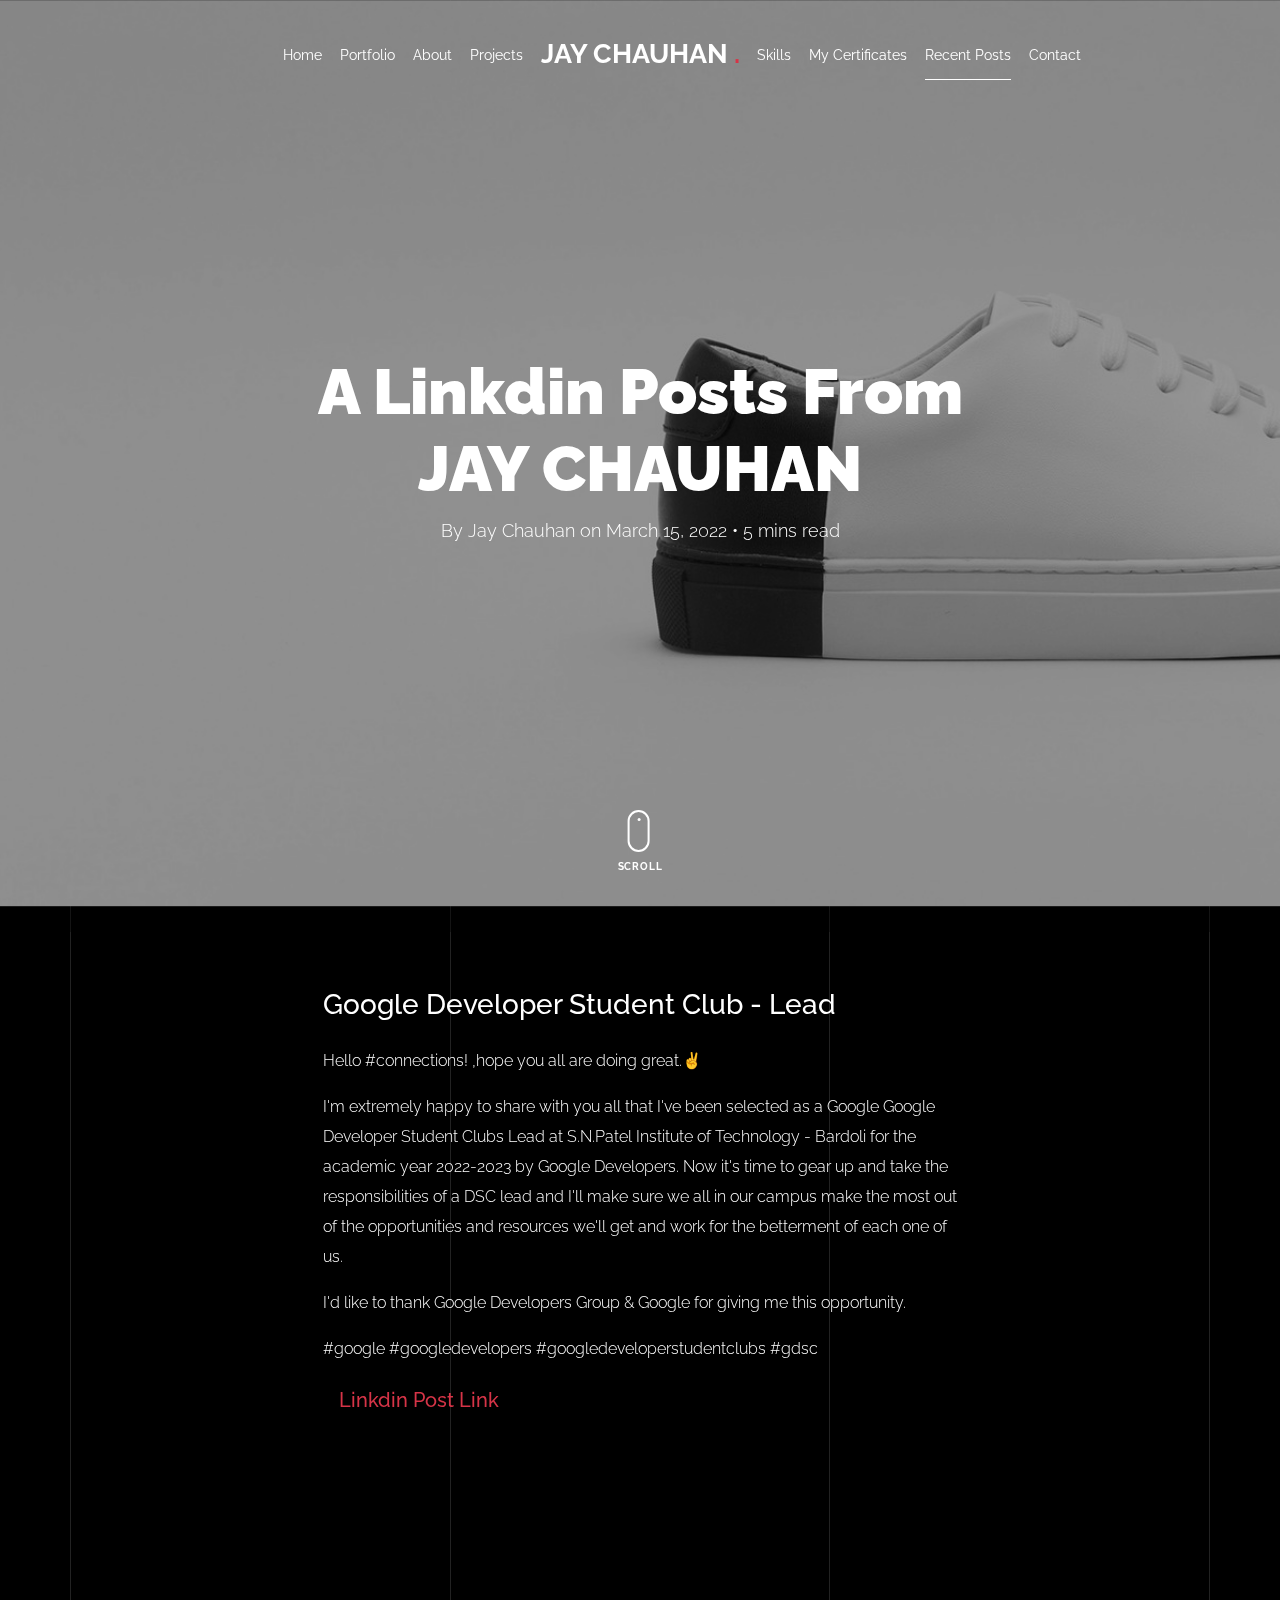
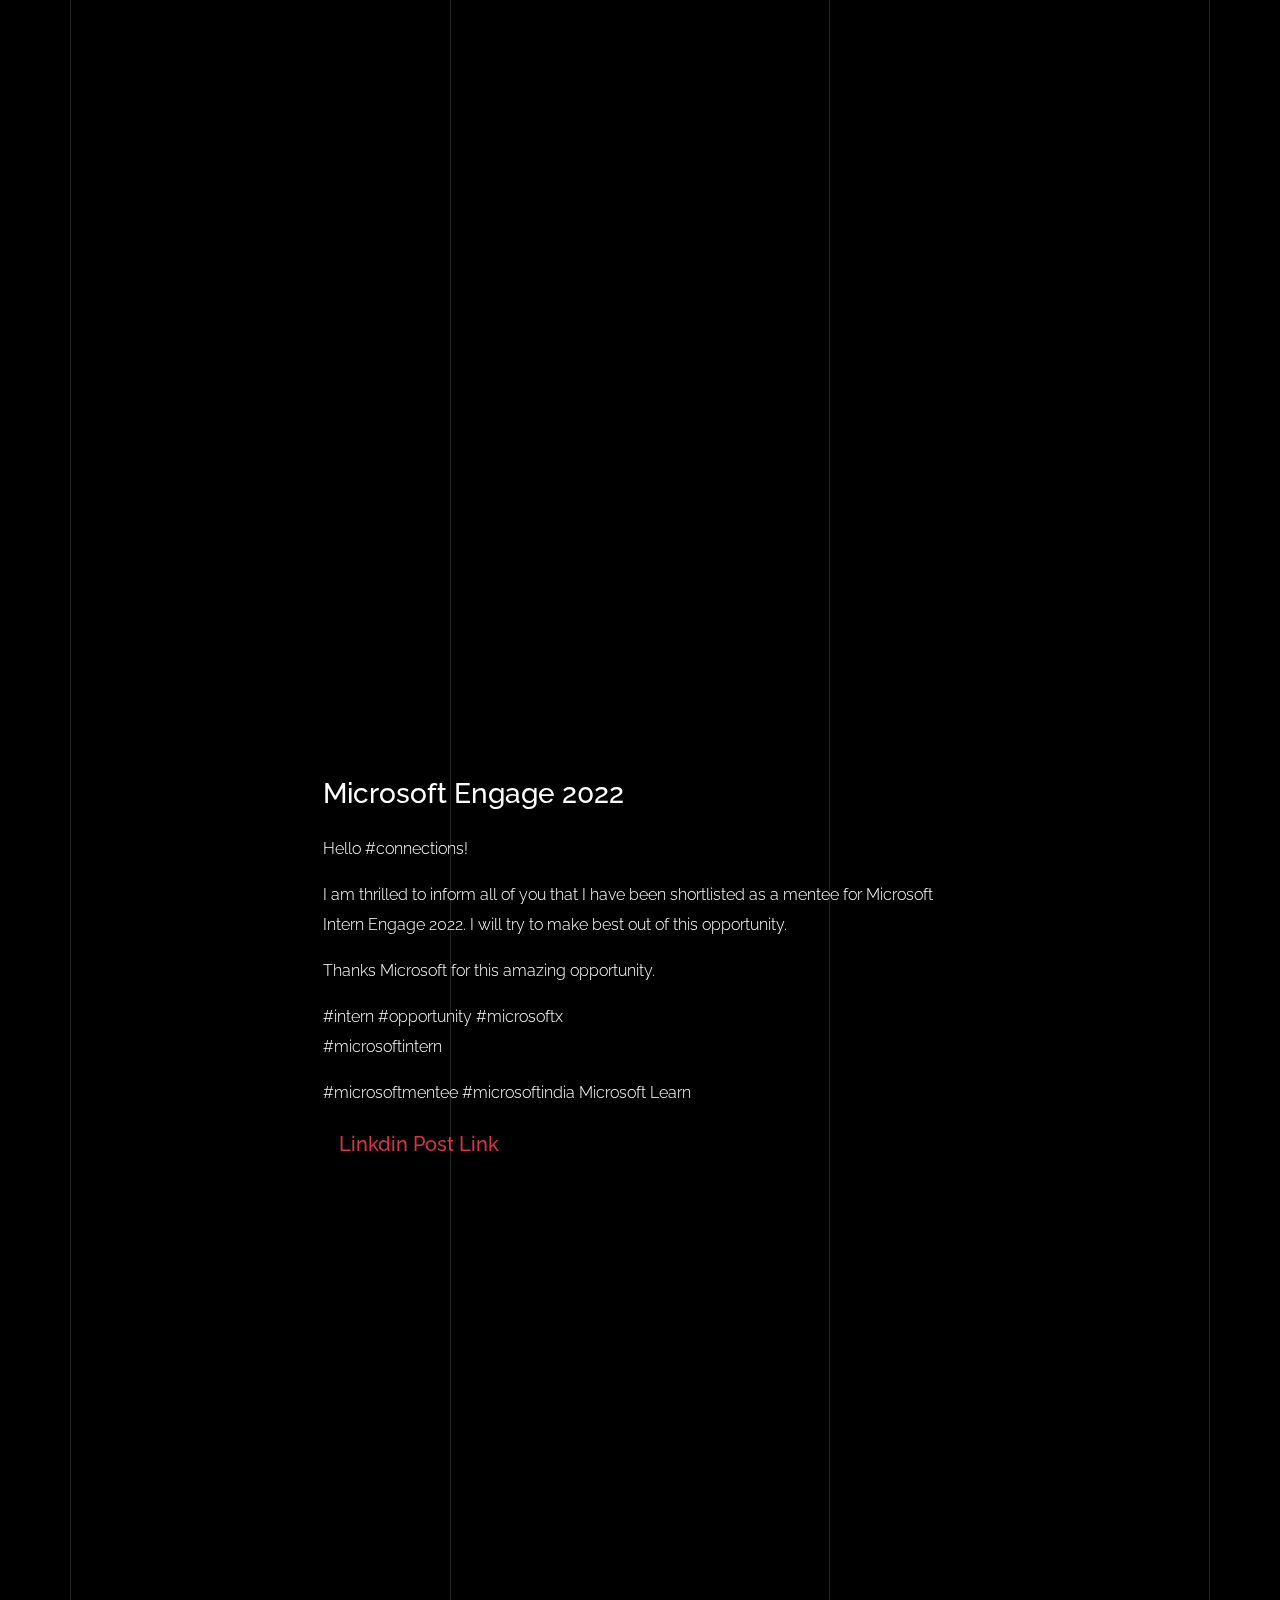
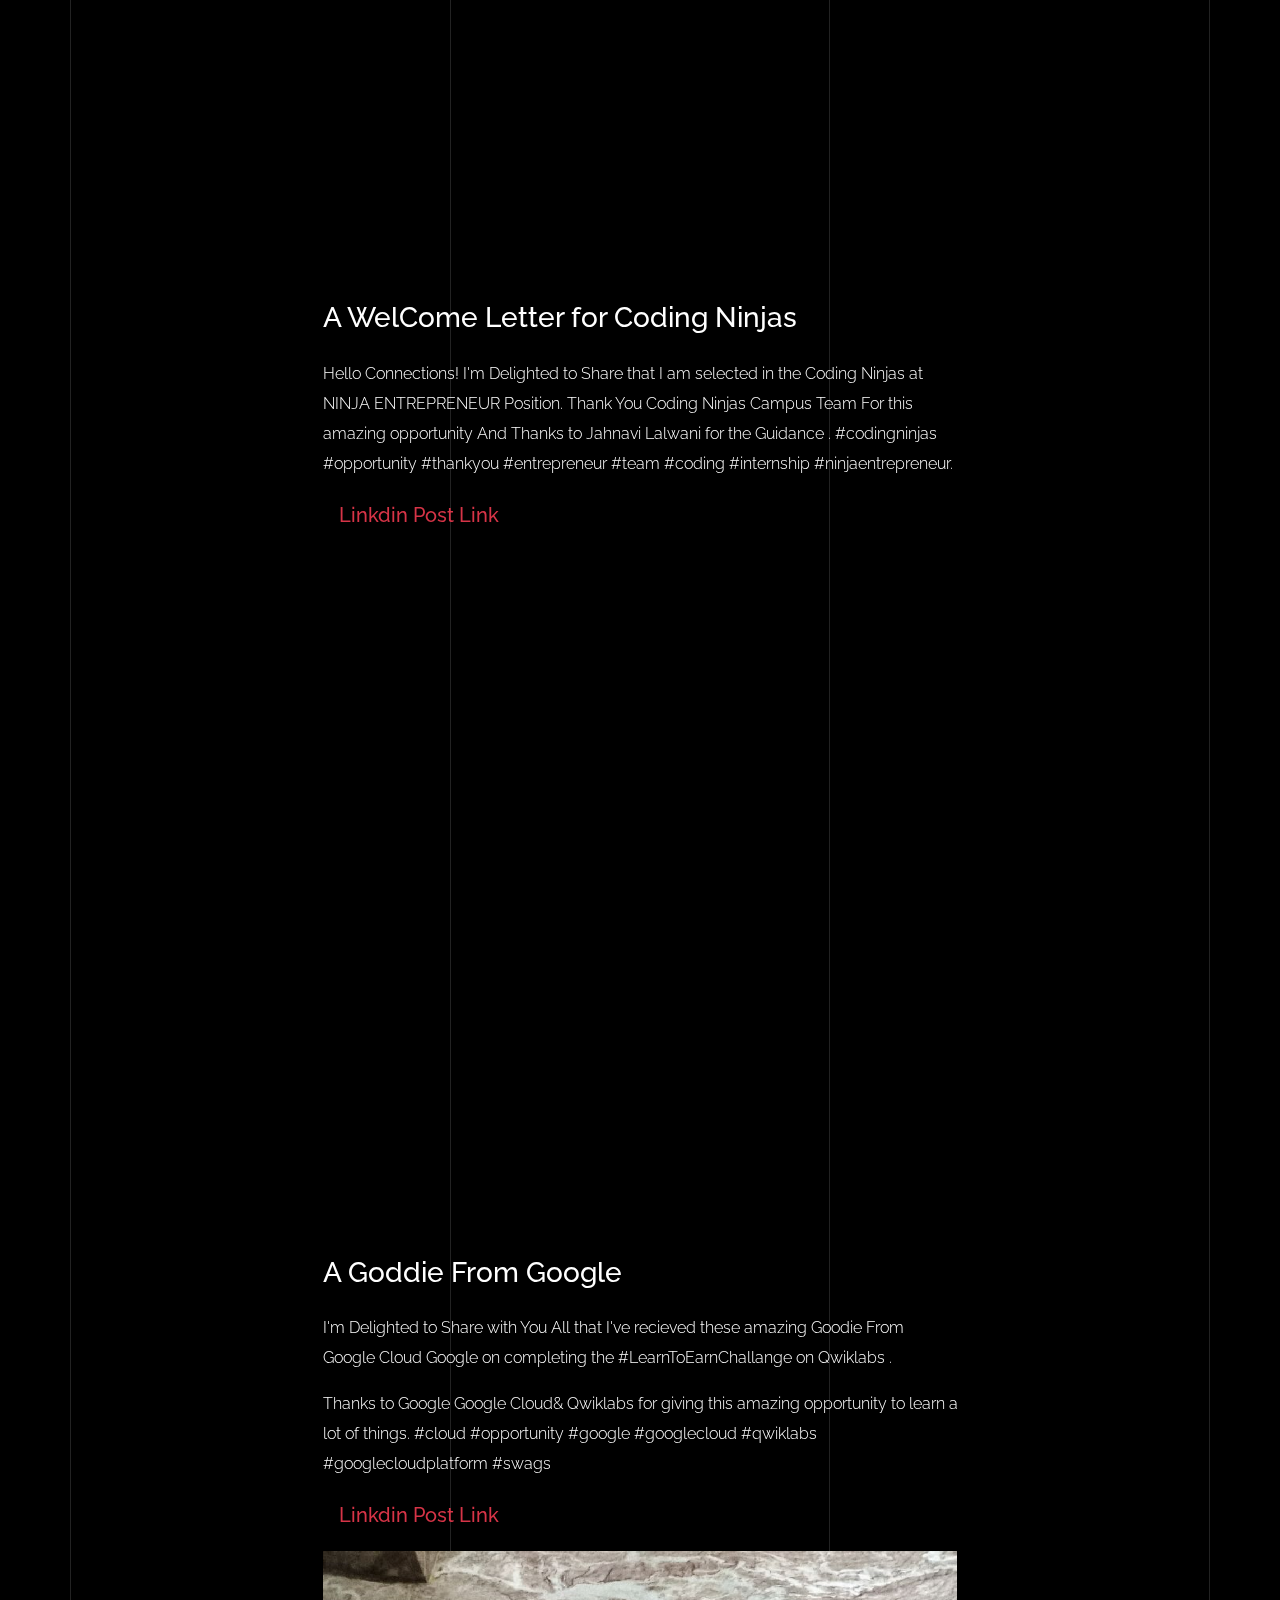
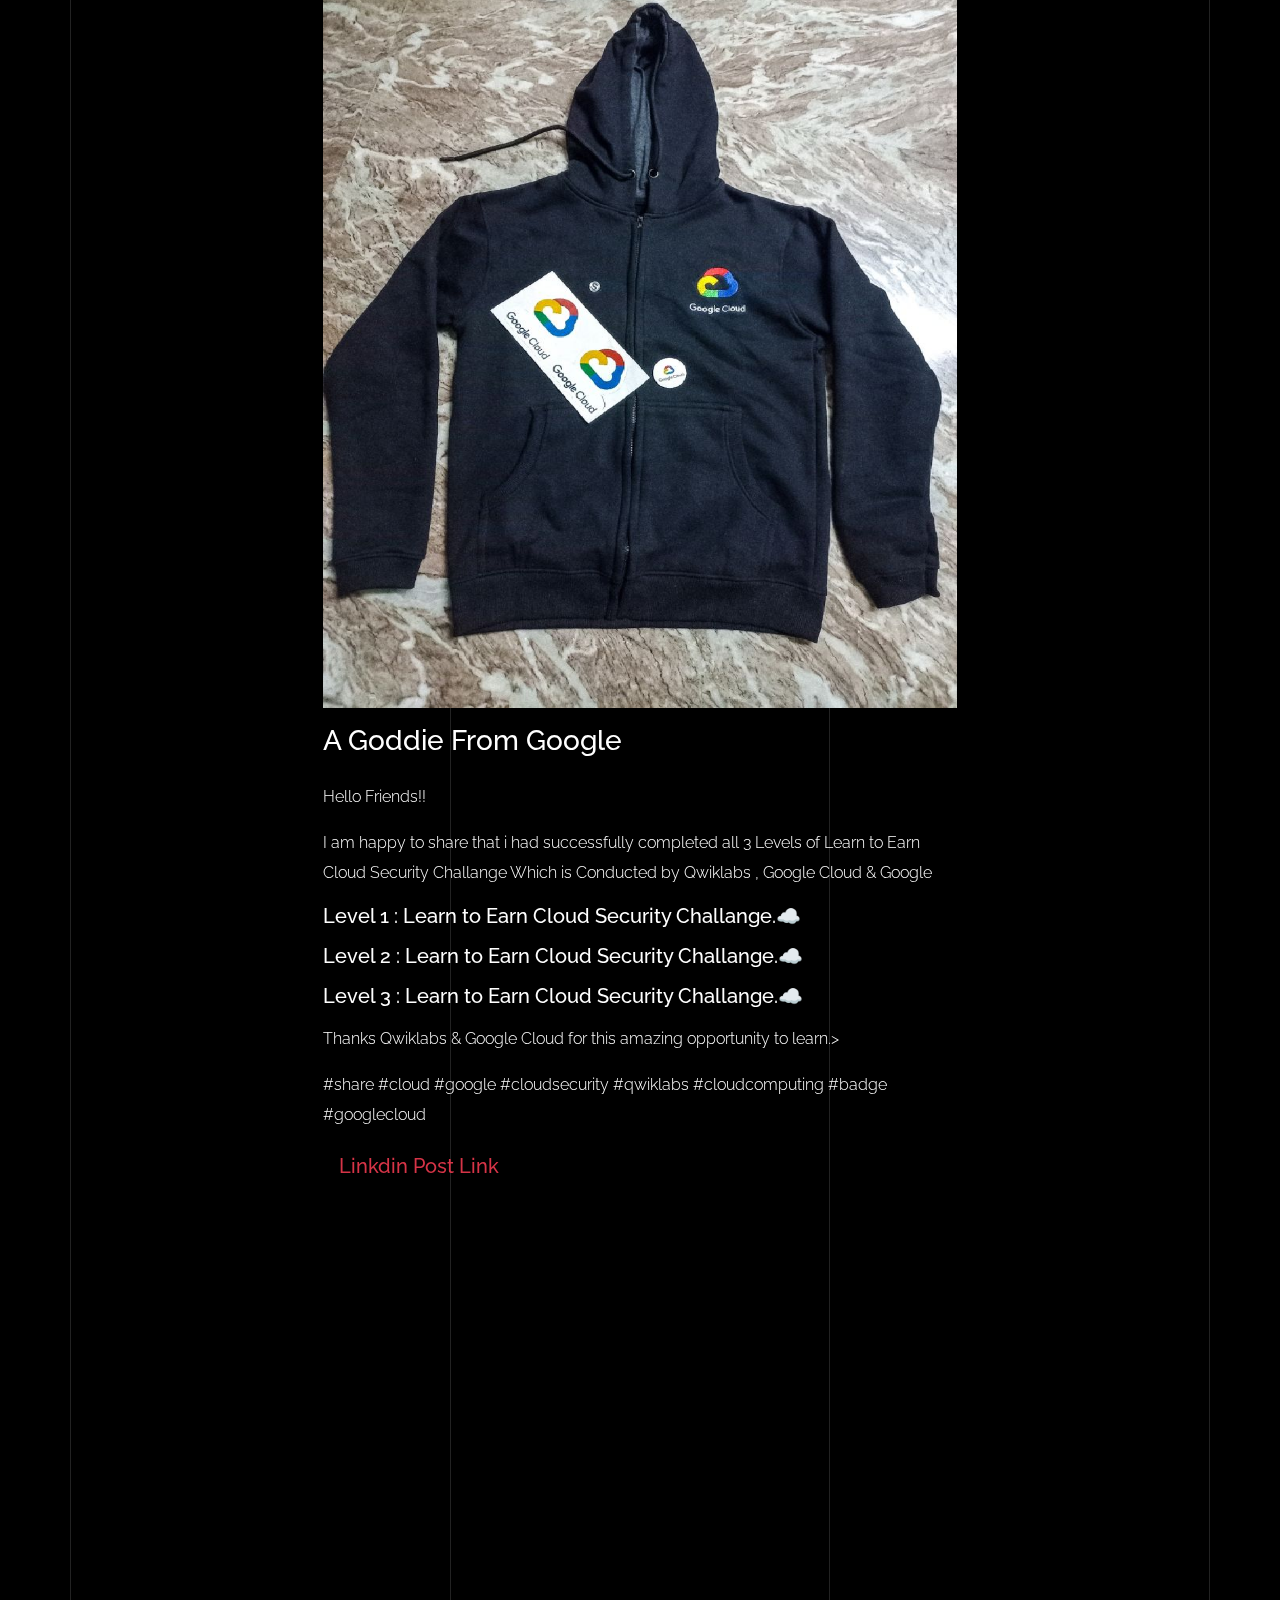
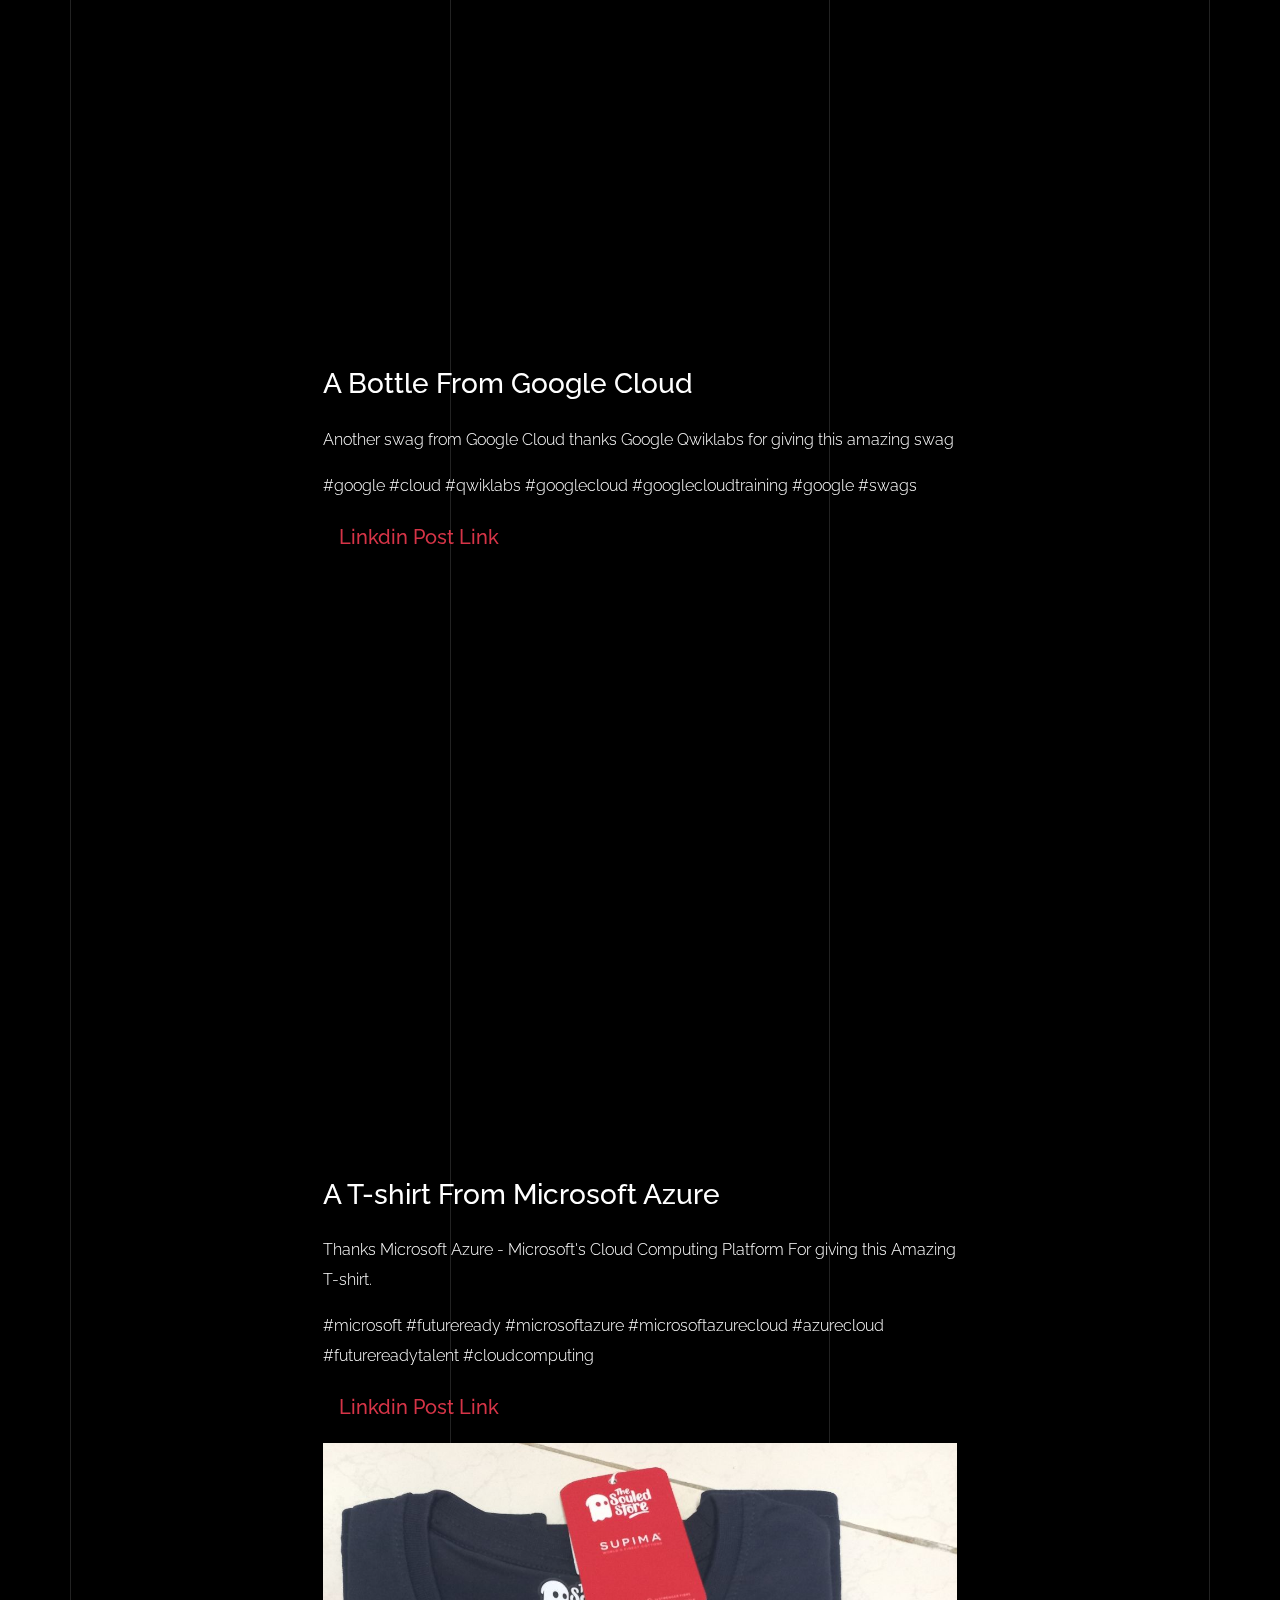
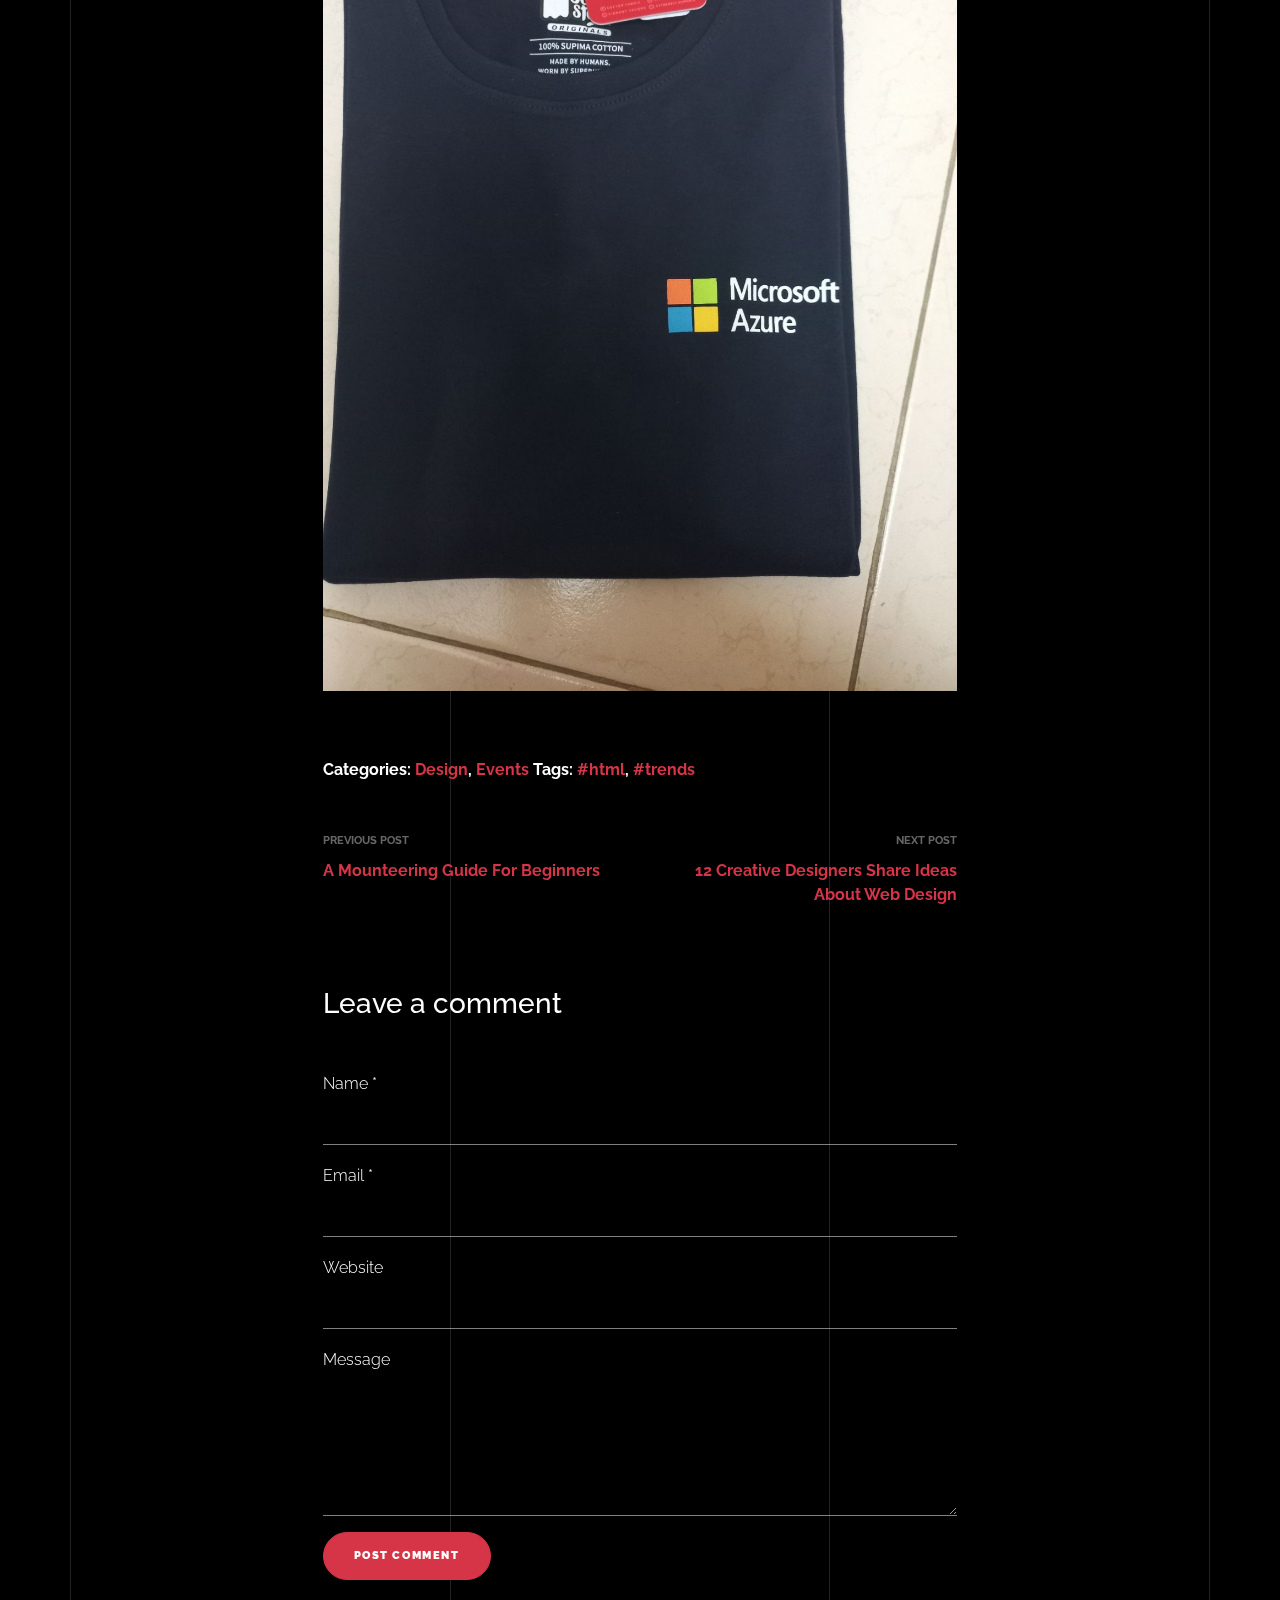
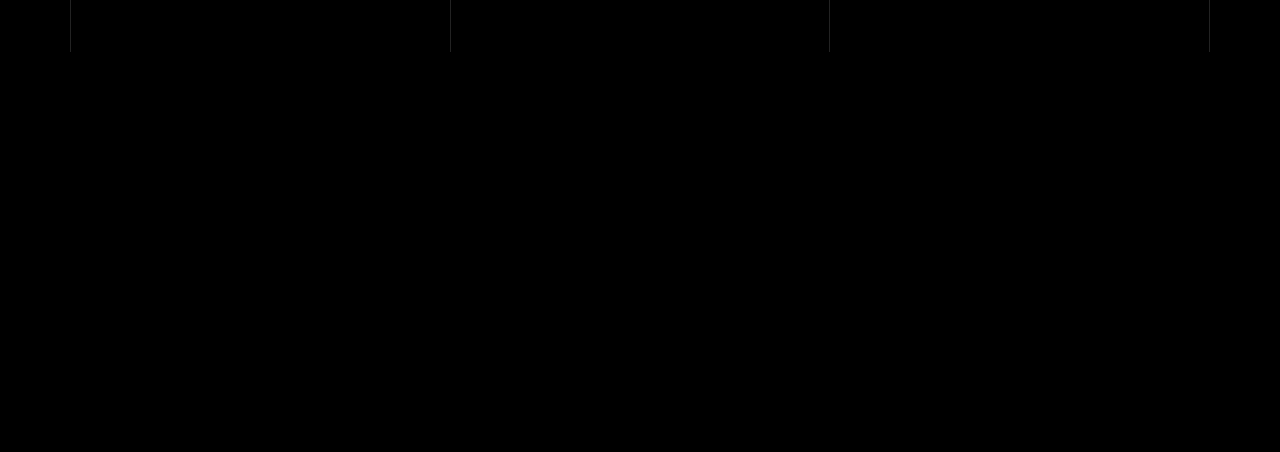
==== commit 2eed557d: "Update blog-single.html" ====
--- a/blog-single.html
+++ b/blog-single.html
@@ -130,9 +130,39 @@
         <div class="container">
           <div class="row justify-content-center">
             <div class="col-md-7">
+
+
+
+              <h3 class="mb-4"> Google Developer Student Club - Lead </h3>
+              <p>Hello #connections! ,hope you all are doing great.✌️</p>
+               <p>  
+                I'm extremely happy to share with you all that I've been selected as a Google Google Developer Student Clubs Lead at S.N.Patel Institute of Technology - Bardoli  for the academic year 2022-2023 by Google Developers.
+                Now it's time to gear up and take the responsibilities of a DSC lead and I'll make sure we all in our campus make the most out of the opportunities and resources we'll get and work for the betterment of each one of us.
+               </p>
+                <p>I'd like to thank Google Developers Group  & Google  for giving me this opportunity.</p>               
+                
+                <p>#google
+                #googledevelopers
+                #googledeveloperstudentclubs #gdsc </p>
+              <p><h5><a href="https://bit.ly/3zMWvoR " class="nav-link">Linkdin Post Link</a></h5></p>
+                <p><iframe src="https://www.linkedin.com/embed/feed/update/urn:li:share:6952540179102343168" height="915" width="504" frameborder="0" allowfullscreen="" title="Embedded post"></iframe>
+
+
+              <h3 class="mb-4"> Microsoft Engage 2022 </h3>
+              <p>Hello #connections!</p>
+               <p> I am thrilled to inform all of you that I have been shortlisted as a mentee for Microsoft Intern Engage 2022.
+                I will try to make best out of this opportunity.
+               </p>Thanks Microsoft for this amazing opportunity.</p> #intern #opportunity #microsoftx
+                <p>#microsoftintern</p>
+                #microsoftmentee
+                #microsoftindia
+                Microsoft Learn
+              <p><h5><a href="https://bit.ly/3cWeAaO " class="nav-link">Linkdin Post Link</a></h5></p>
+                <p><iframe src="https://www.linkedin.com/embed/feed/update/urn:li:share:6926864482149220352" height="695" width="504" frameborder="0" allowfullscreen="" title="Embedded post"></iframe></p>
+
+
               <h3 class="mb-4">A WelCome Letter for Coding Ninjas </h3>
               <p>Hello Connections!  
-
                 I'm Delighted to Share that I am selected in the Coding Ninjas at NINJA ENTREPRENEUR Position. Thank You Coding Ninjas Campus Team For this amazing opportunity And Thanks to Jahnavi Lalwani for the Guidance .
                 #codingninjas
                 #opportunity  #thankyou  #entrepreneur  #team  #coding  #internship  #ninjaentrepreneur.</p>
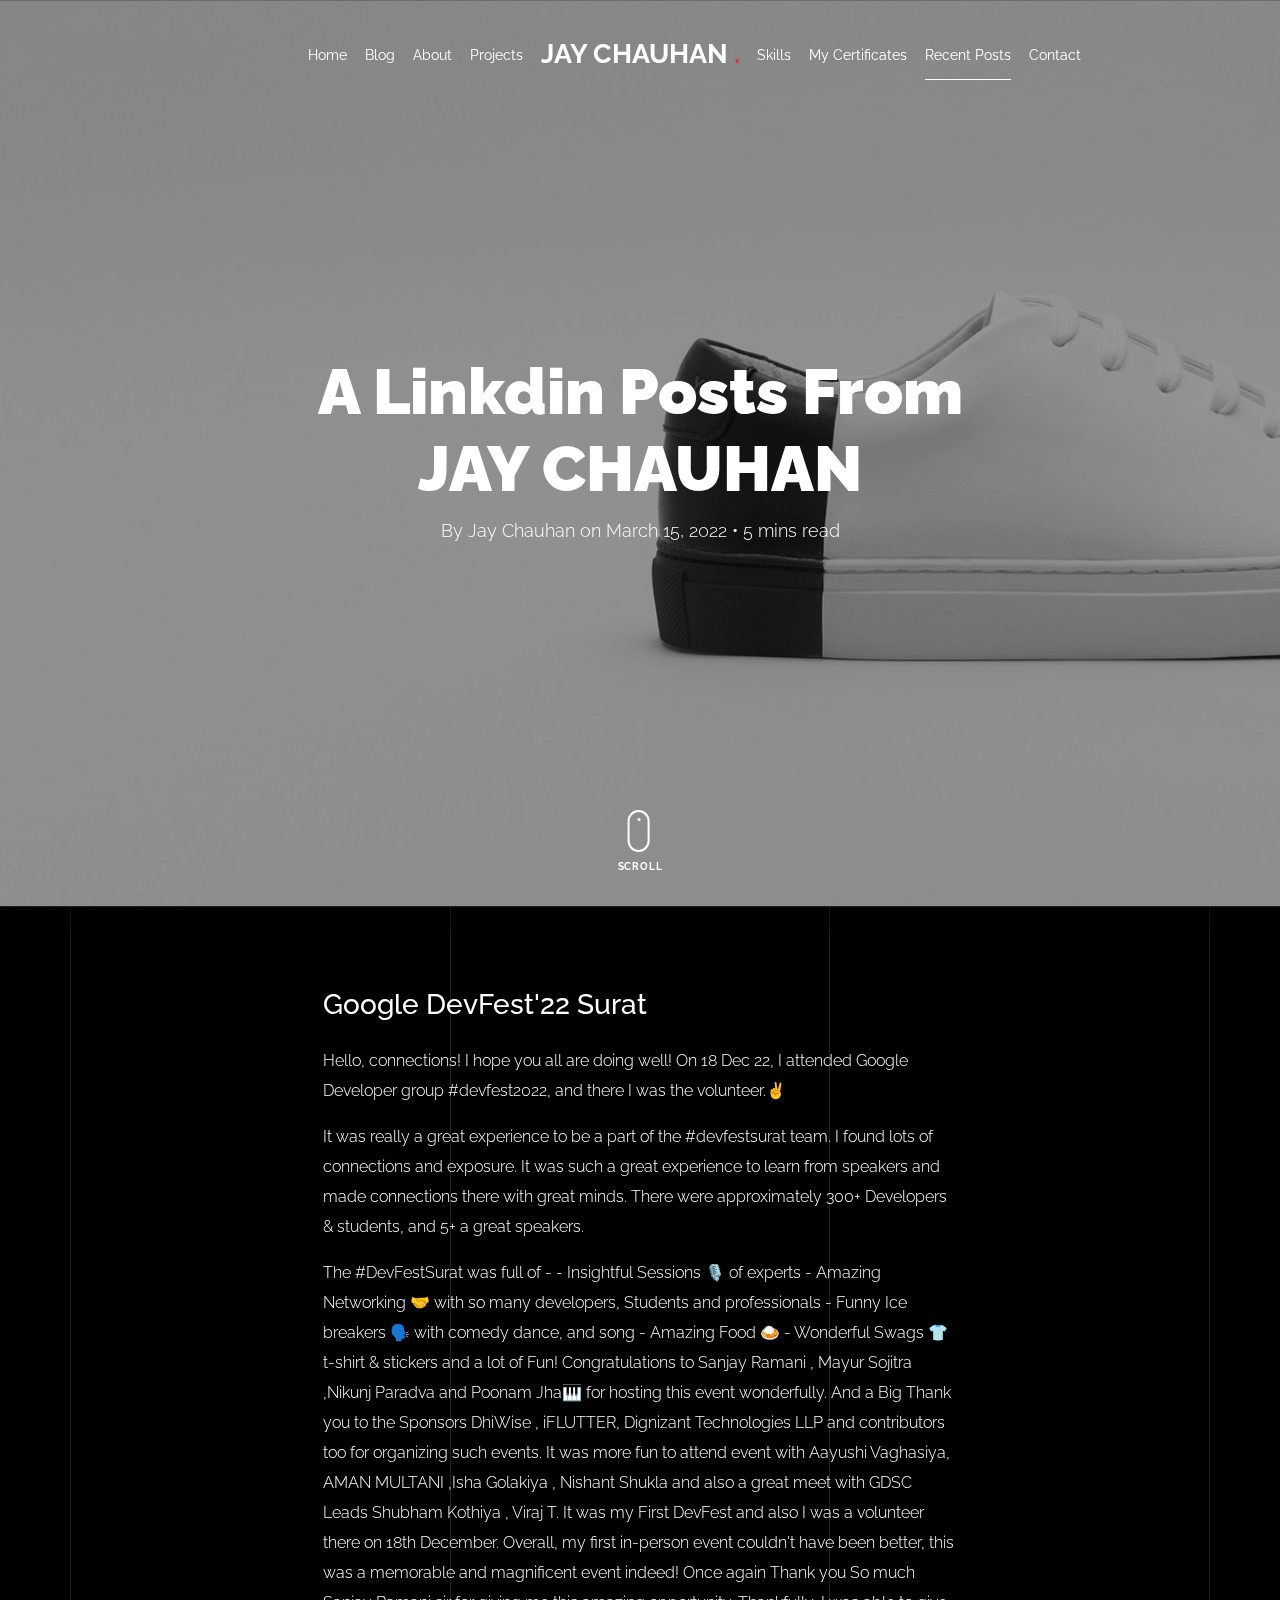
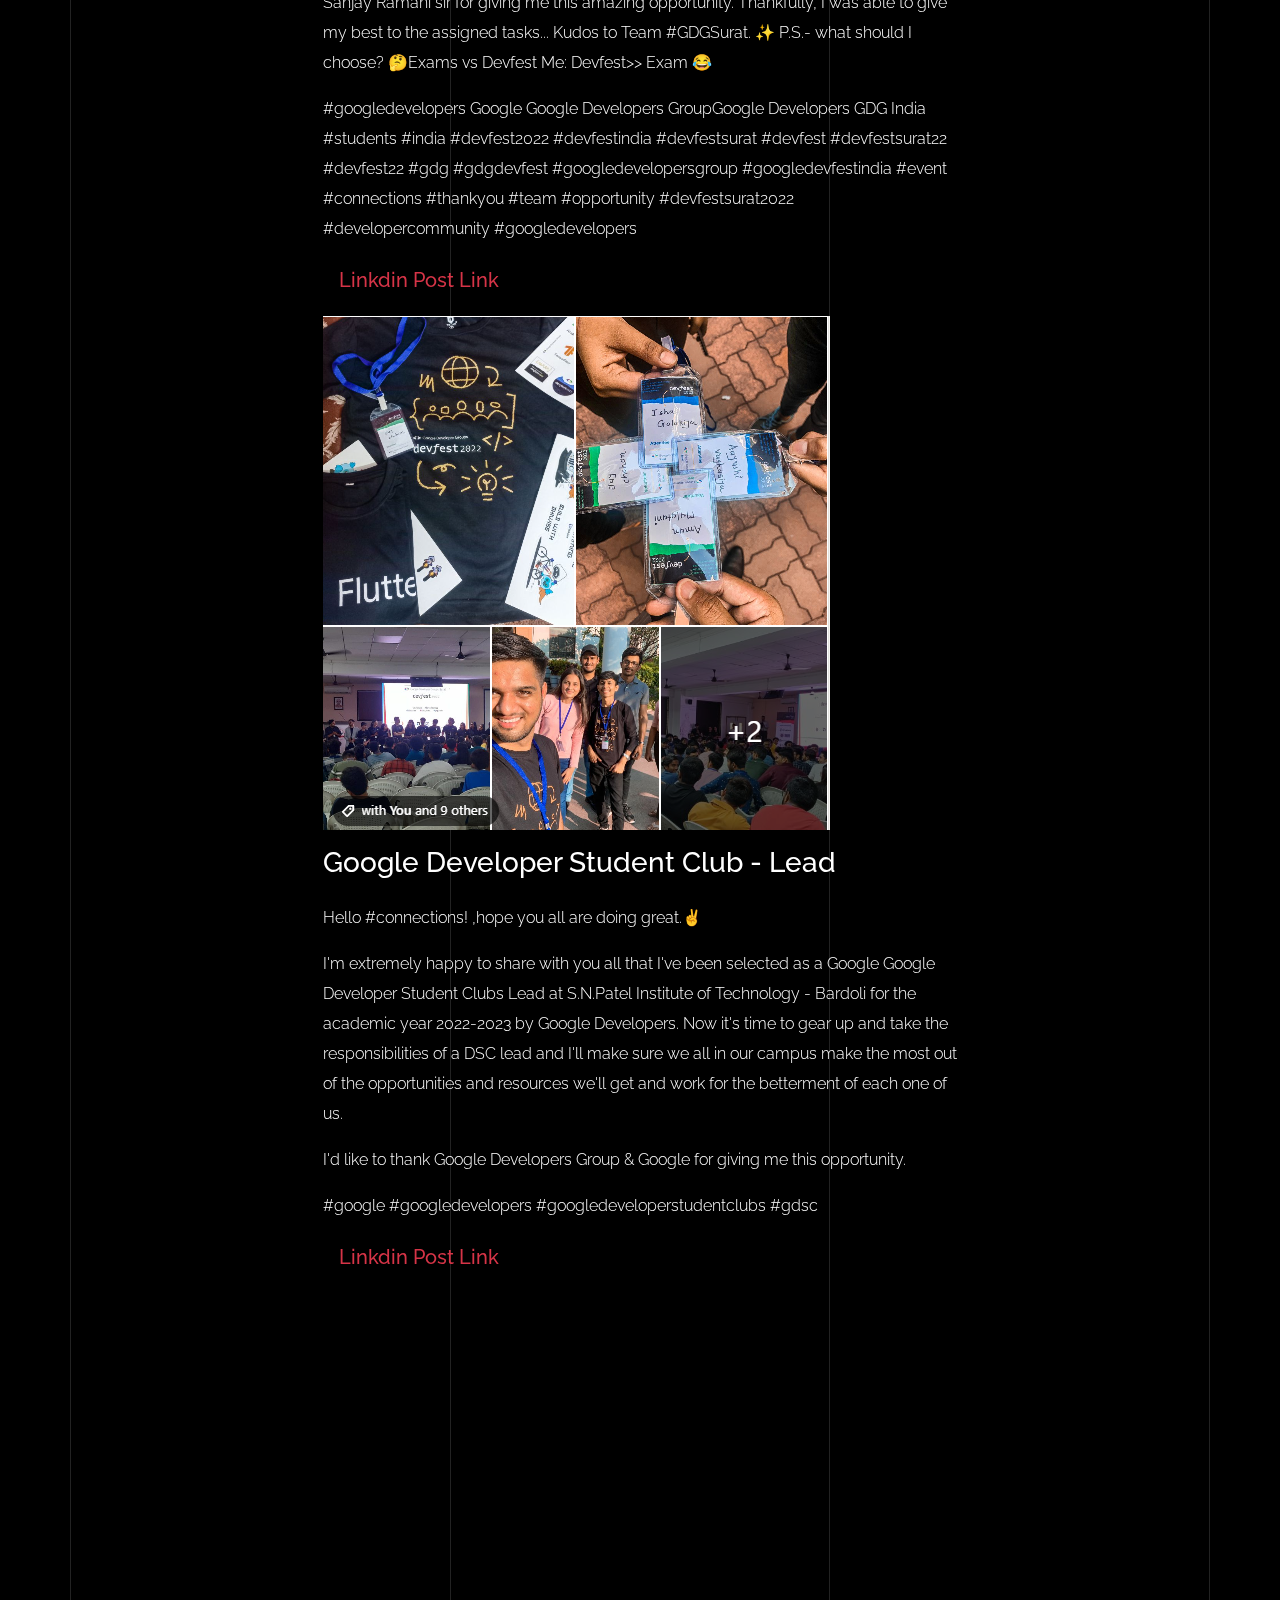
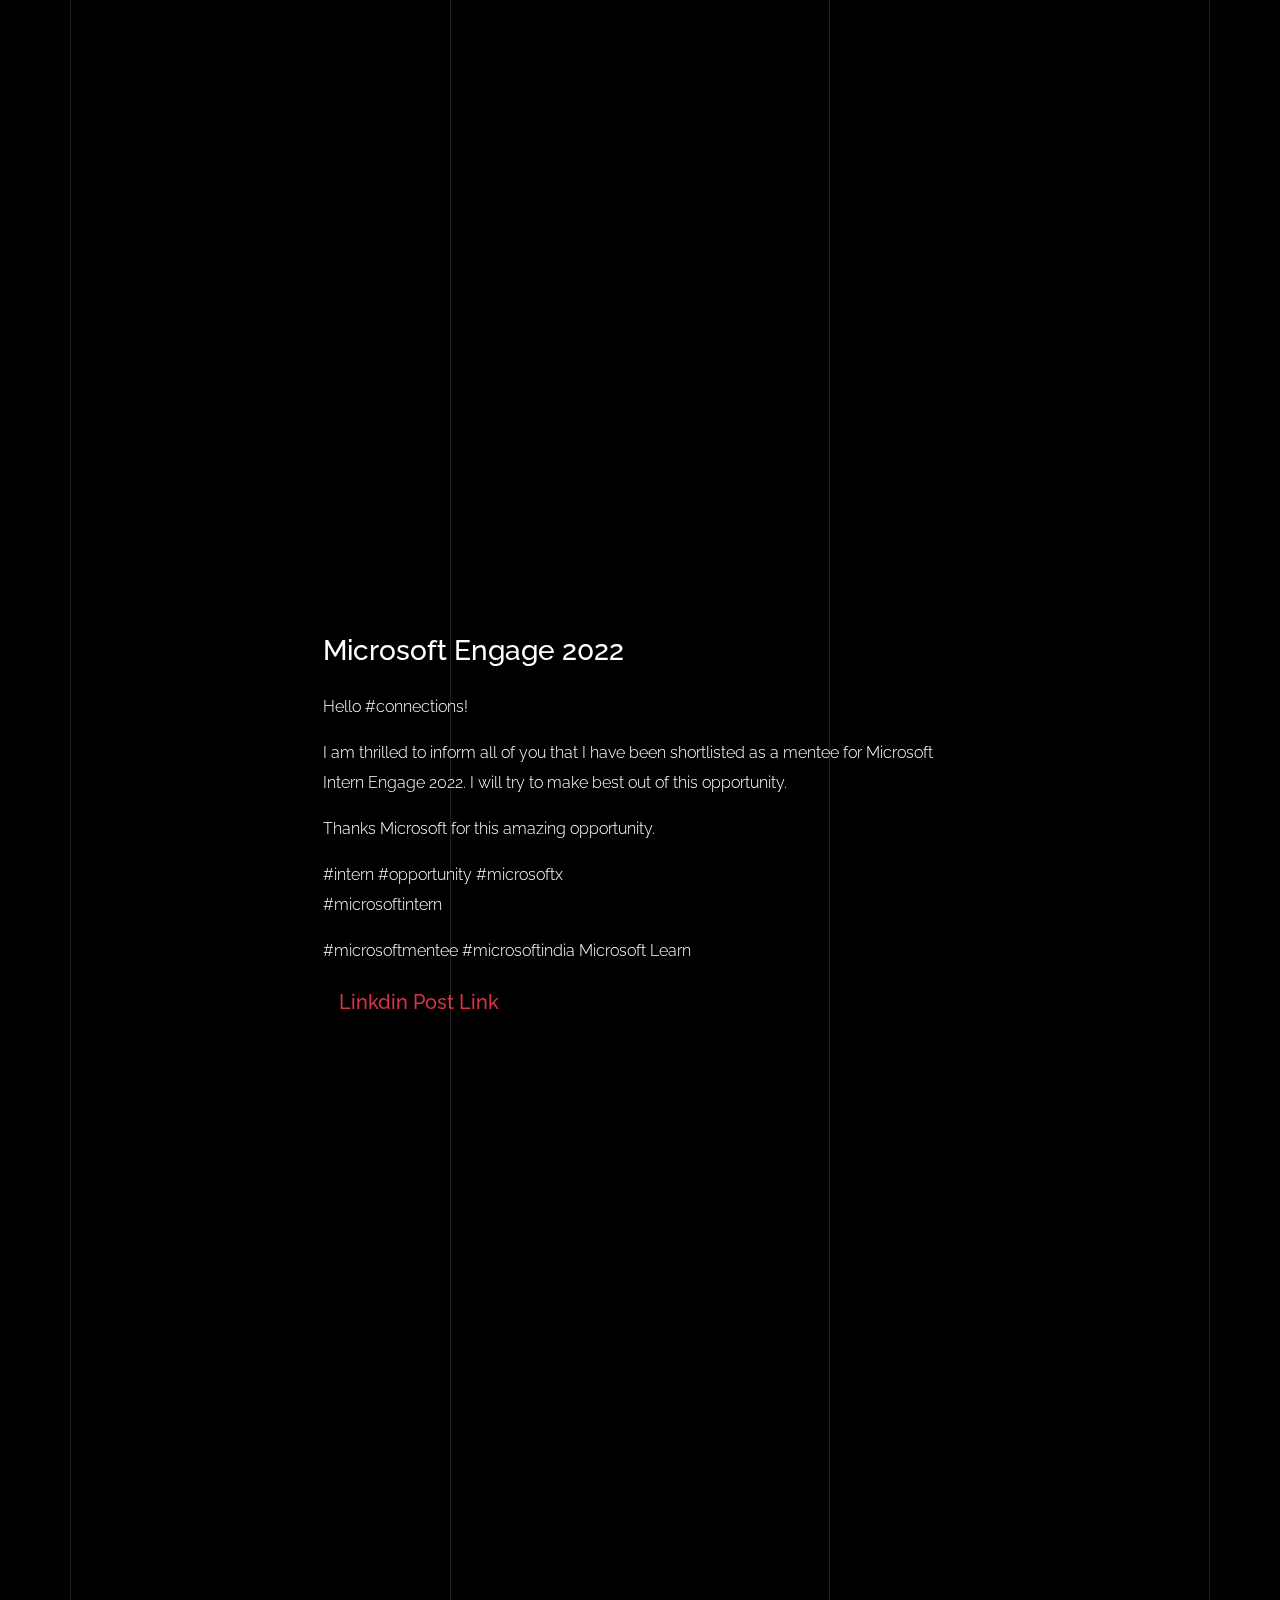
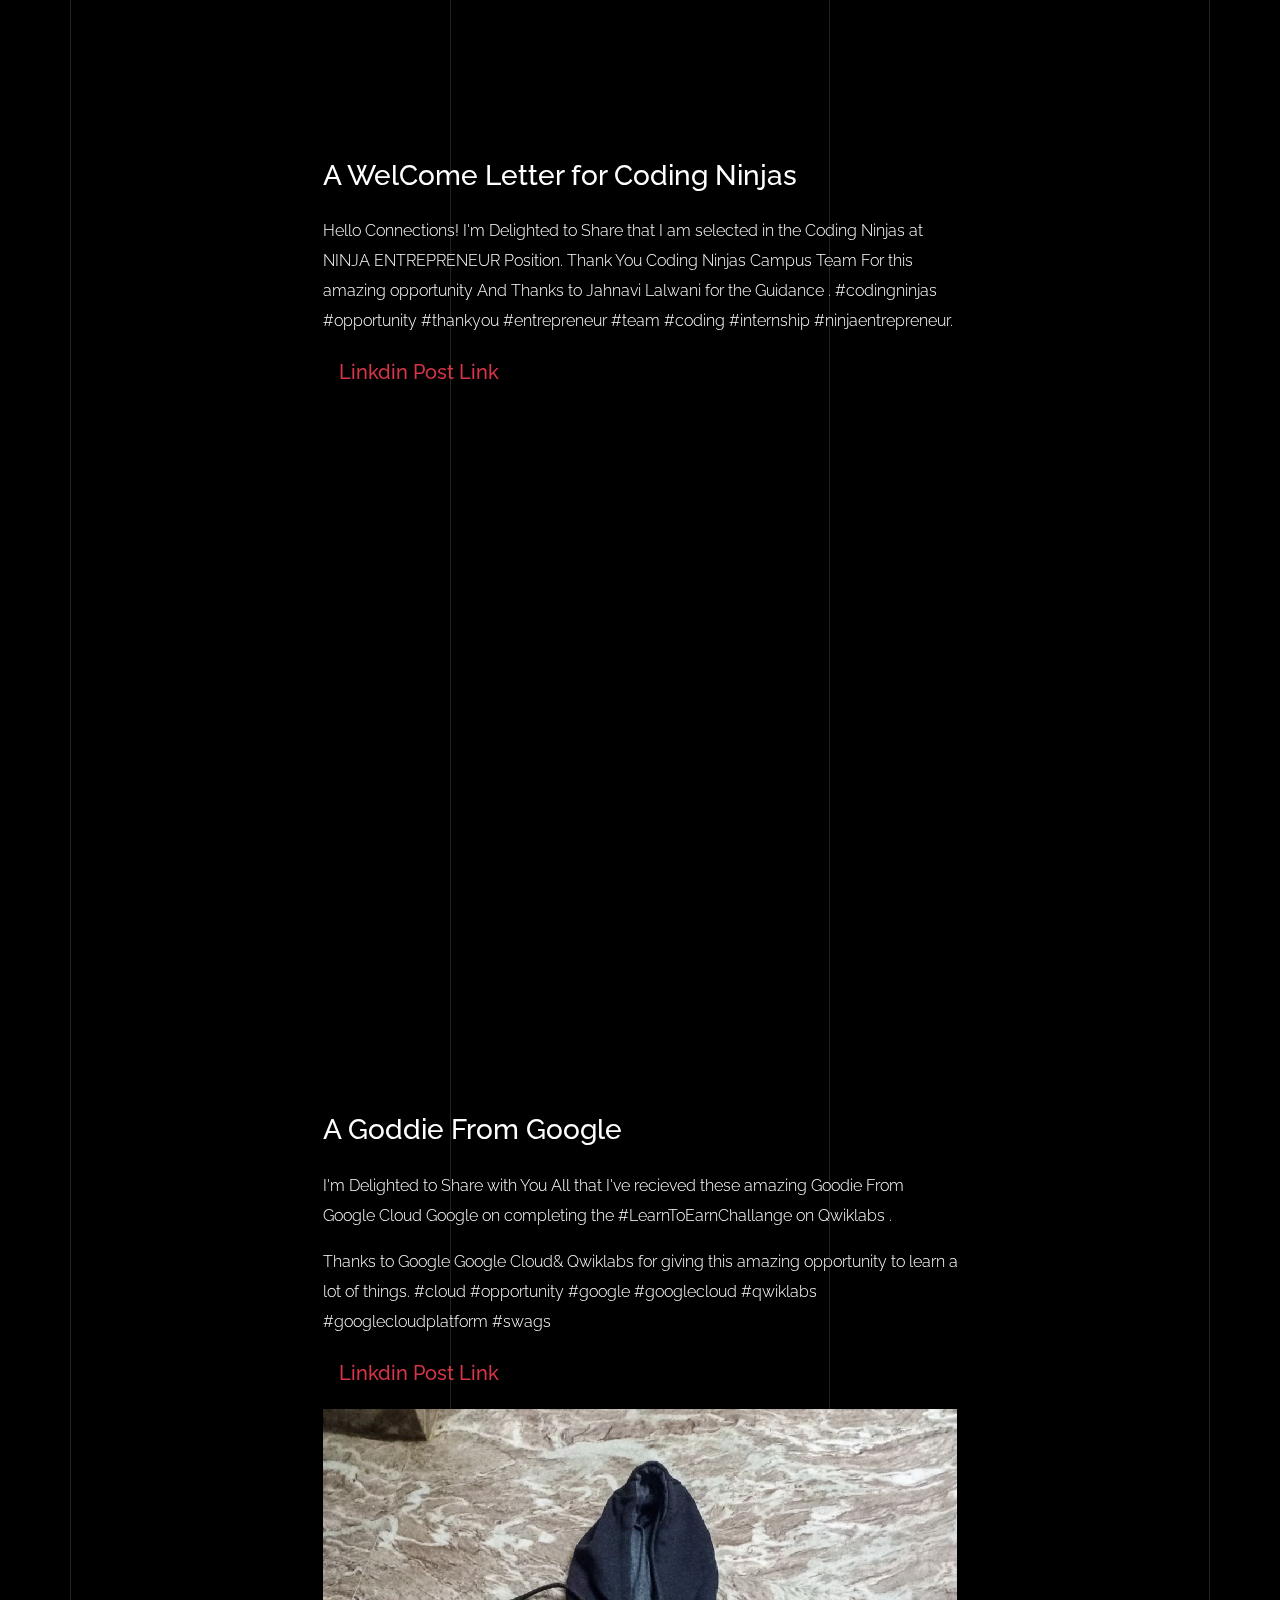
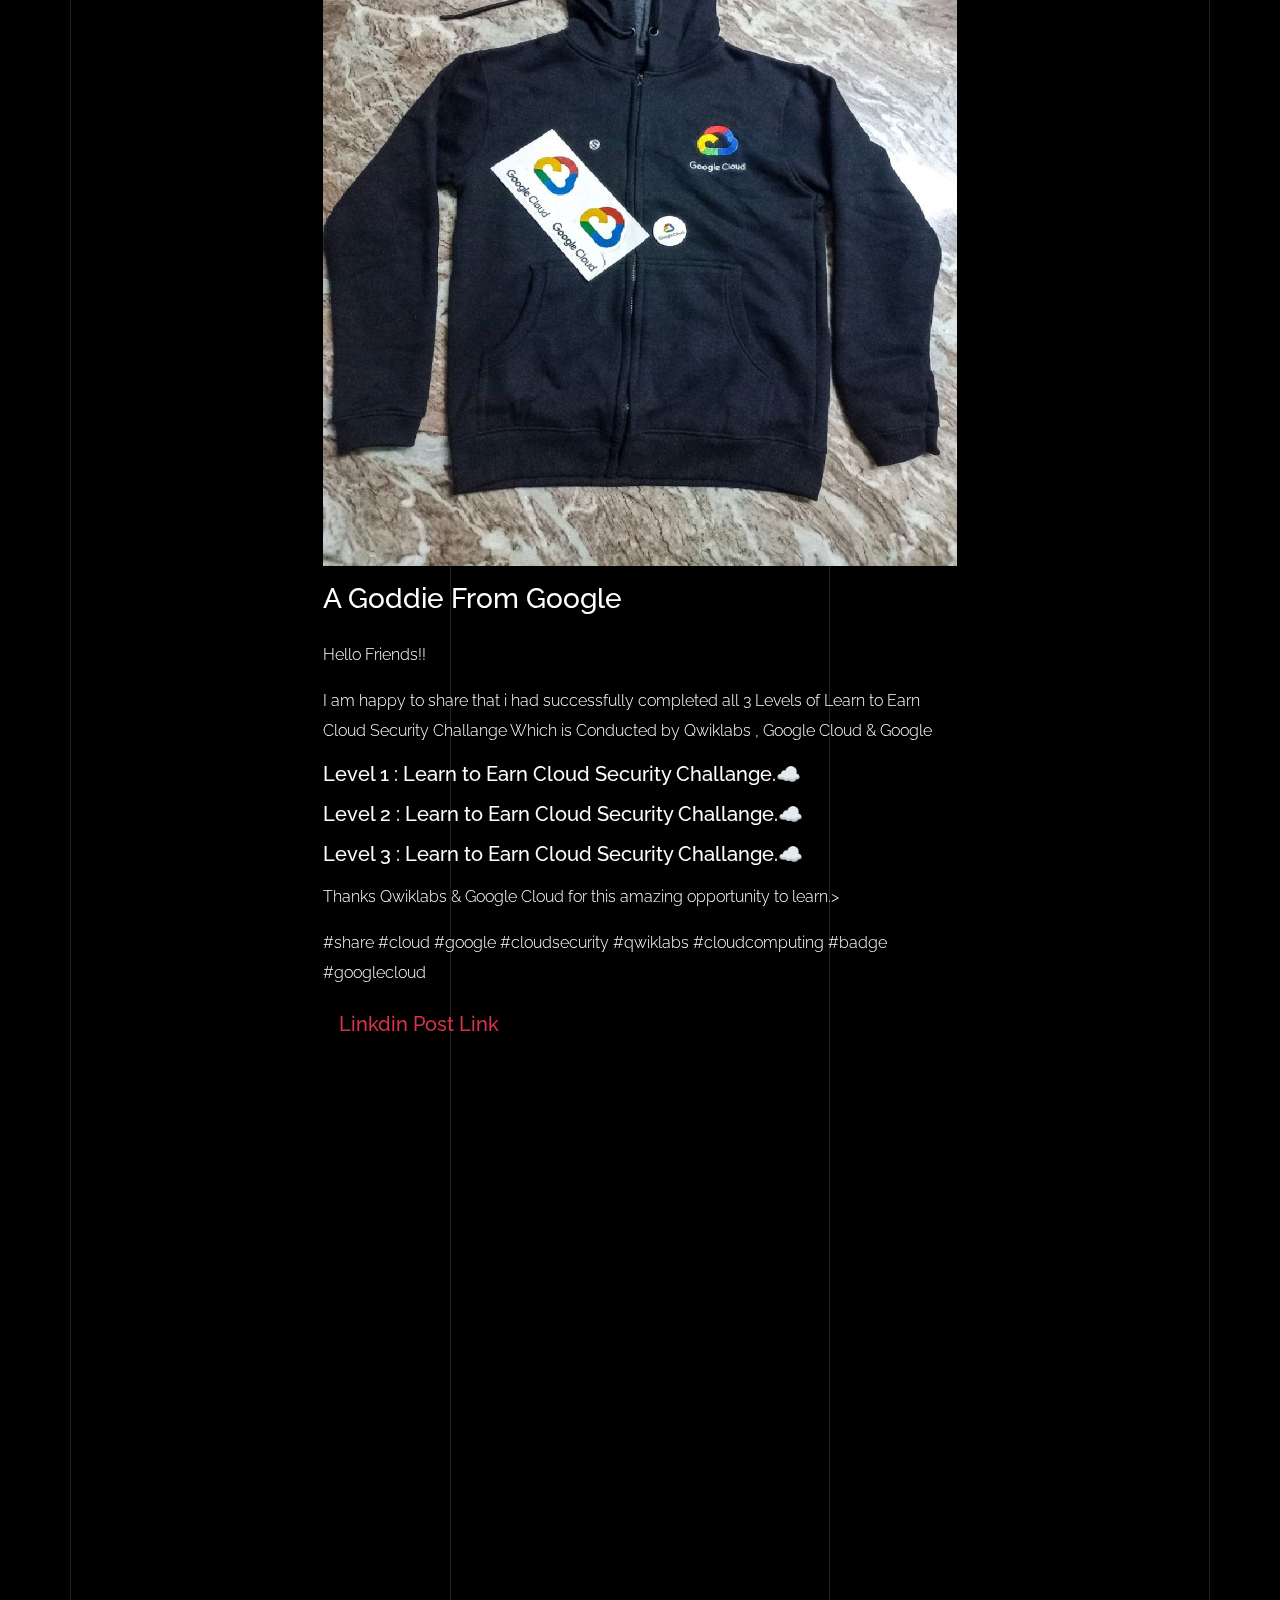
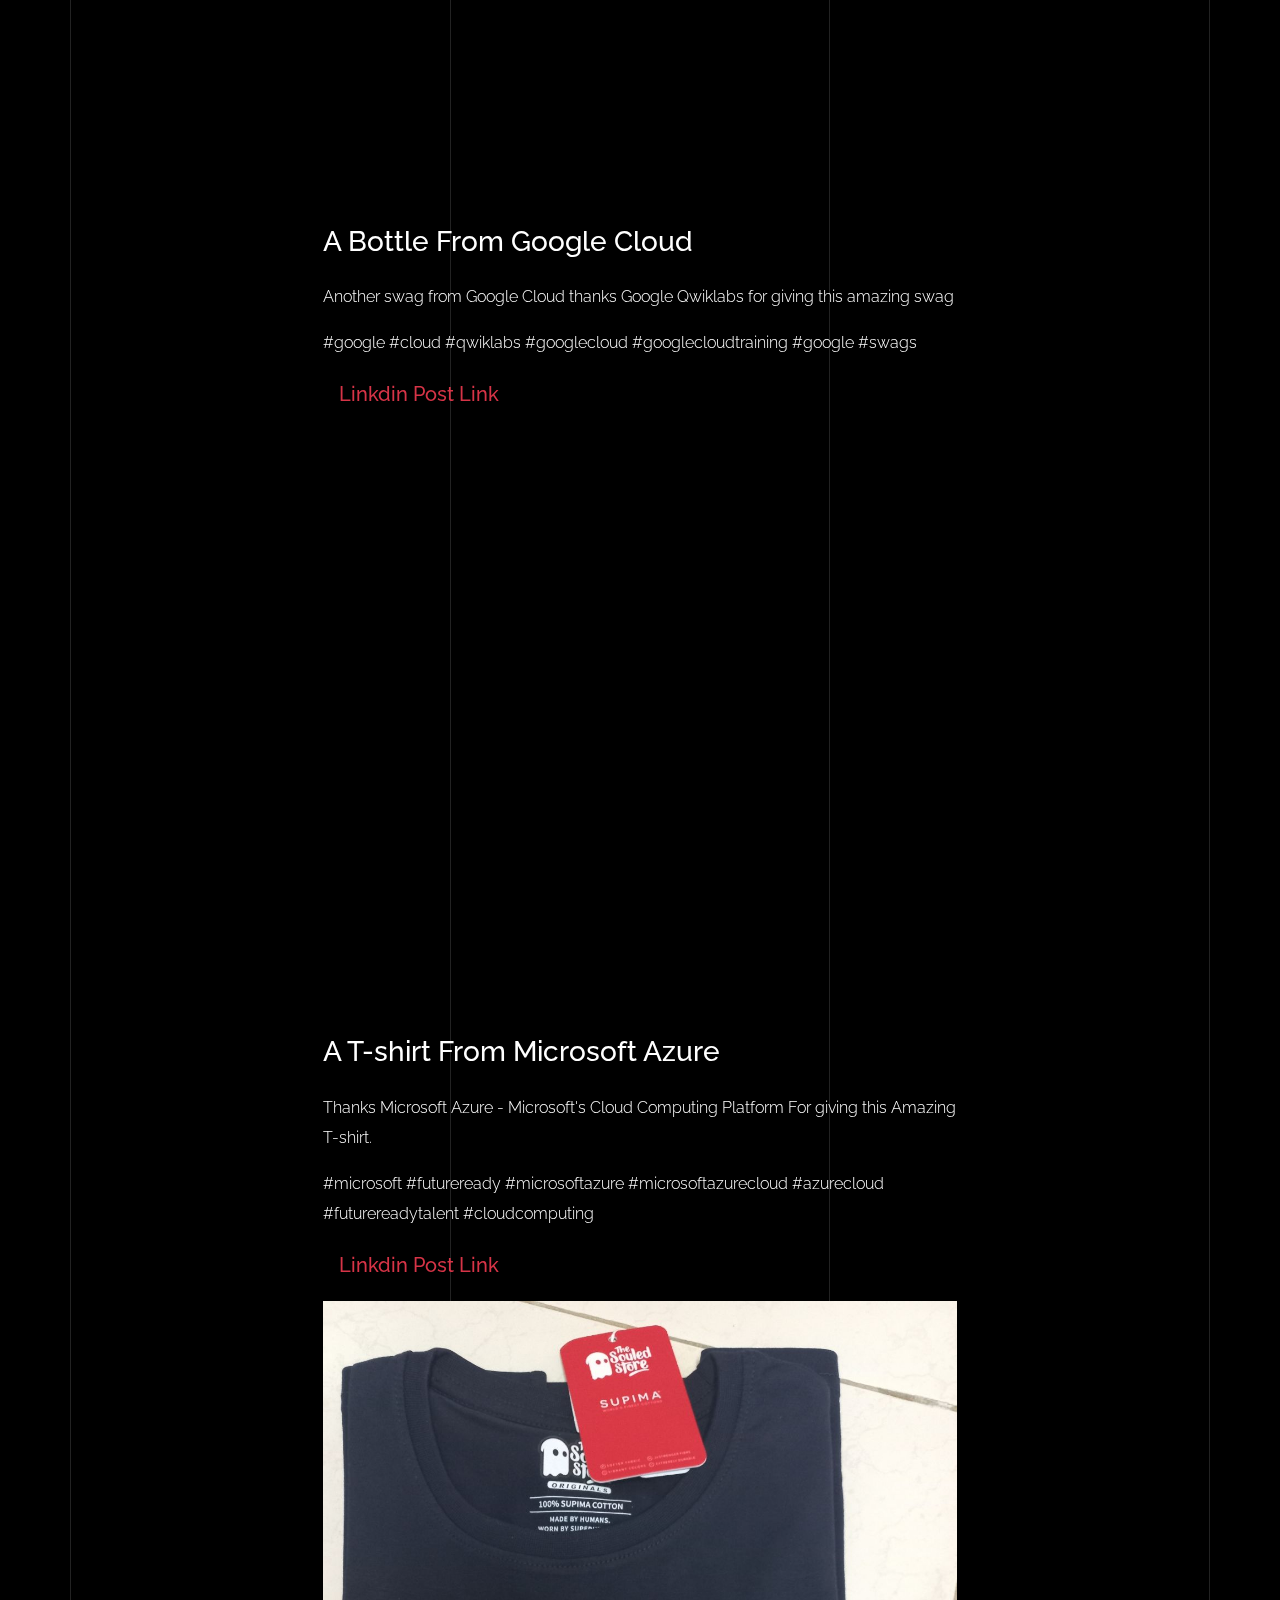
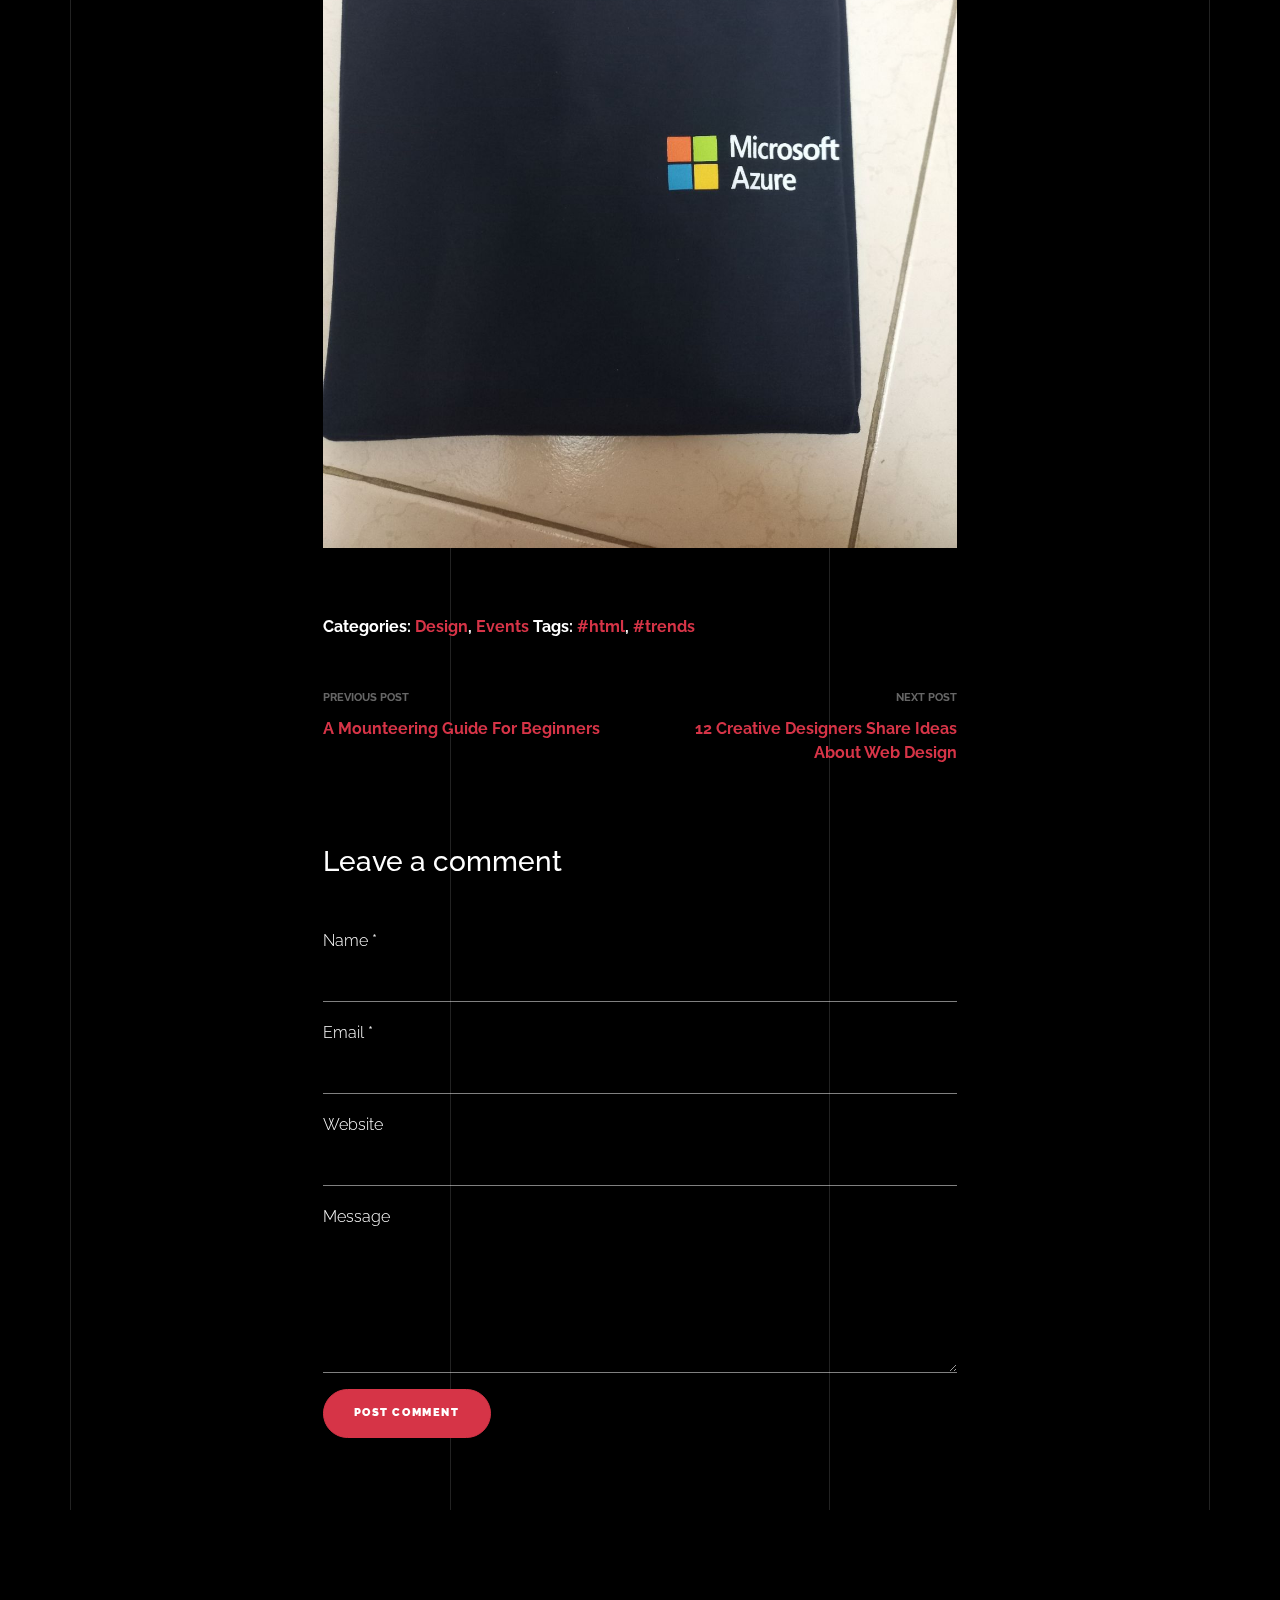
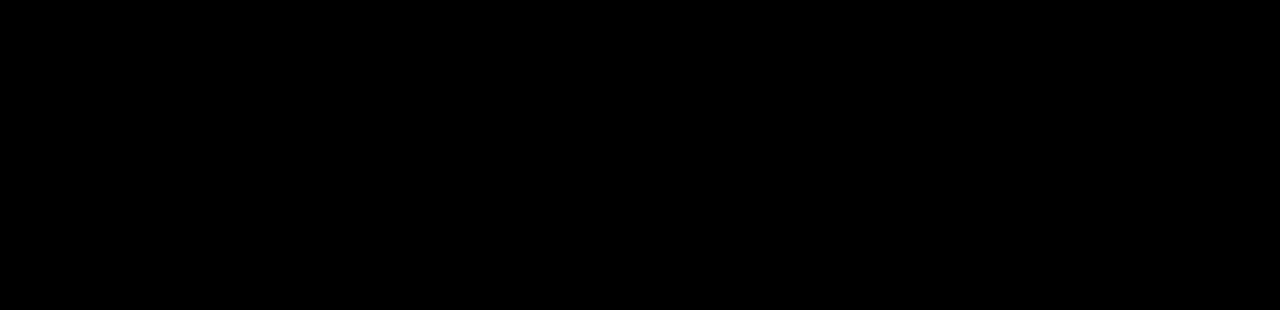
==== commit be3ed8fe: "Update blog-single.html" ====
--- a/blog-single.html
+++ b/blog-single.html
@@ -19,7 +19,8 @@
 
     <!-- Theme Style -->
     <link rel="stylesheet" href="css/style.css">
-
+    <script async src="https://pagead2.googlesyndication.com/pagead/js/adsbygoogle.js?client=ca-pub-8163246595953493"
+     crossorigin="anonymous"></script>
   </head>
   <body data-spy="scroll" data-target=".site-nav-target" data-offset="200">
 
@@ -57,25 +58,9 @@
               <ul class="site-nav-ul js-clone-nav text-left d-none d-lg-inline-block">
                 <li class="has-children">
                   <a href="index.html#home-section" class="nav-link">Home</a>
-                  <ul class="dropdown">
-                    <li>
-                      <a href="index.html">Hero Image BG</a>
-                    </li>
-                    <li>
-                      <a href="index-video.html">Video BG</a>
-                    </li>
-                    <li>
-                      <a href="index-hero-slider.html">Hero Slider</a>
-                    </li>
-                    <li>
-                      <a href="index-sidebar-menu.html">Sidebar Menu</a>
-                    </li>
-                    <li>
-                      <a href="index-right-menu.html">Right Menu</a>
-                    </li>
-                  </ul>
+                  
                 </li>
-                <li><a href="index.html#portfolio-section" class="nav-link">Portfolio</a></li>
+                <li><a href="https://blog.jaychauhanportfolio.ml" class="nav-link">Blog</a></li>
                 <li><a href="index.html#about-section" class="nav-link">About</a></li>
                 <li><a href="index.html#services-section" class="nav-link">Projects</a></li>
               </ul>
@@ -130,6 +115,52 @@
         <div class="container">
           <div class="row justify-content-center">
             <div class="col-md-7">
+
+
+
+
+
+              <h3 class="mb-4"> Google DevFest'22 Surat </h3>
+              <p>Hello, connections!
+                I hope you all are doing well! On 18 Dec 22,  I attended Google Developer group #devfest2022, and there I was the volunteer.✌️</p>
+               <p>  
+                It was really a great experience to be a part of the #devfestsurat team.
+
+                I found lots of connections and exposure. It was such a great experience to learn from speakers and made connections there with great minds. There were approximately 300+ Developers & students, and 5+ a great speakers.
+                
+               </p>
+                <p>The #DevFestSurat was full of -
+                  - Insightful Sessions 🎙️ of experts
+                  - Amazing Networking 🤝 with so many developers, Students and professionals
+                  - Funny Ice breakers 🗣️ with comedy dance, and song
+                  - Amazing Food 🍛
+                  - Wonderful Swags 👕 t-shirt & stickers and a lot of Fun!
+                  
+                  
+                  Congratulations to Sanjay Ramani , Mayur Sojitra ,Nikunj Paradva and Poonam Jha🎹 for hosting this event wonderfully.
+                  And a Big Thank you to the Sponsors DhiWise , iFLUTTER, Dignizant Technologies LLP and contributors too for organizing such events.
+                  
+                  It was more fun to attend event with Aayushi Vaghasiya, AMAN MULTANI ,Isha Golakiya , Nishant Shukla and also a great meet with GDSC Leads Shubham Kothiya , Viraj T.
+                  
+                  It was my First DevFest and also I was a volunteer there on 18th December. Overall, my first in-person event couldn't have been better, this was a memorable and magnificent event indeed!
+                  Once again Thank you So much Sanjay Ramani sir for giving me this amazing opportunity.
+                  Thankfully, I was able to give my best to the assigned tasks...
+                  Kudos to Team #GDGSurat. ✨
+                  
+                  P.S.- what should I choose? 🤔Exams vs Devfest
+                  Me: Devfest>> Exam 😂</p>               
+                
+                <p>#googledevelopers Google Google Developers GroupGoogle Developers
+                  GDG India #students #india
+                  #devfest2022 #devfestindia #devfestsurat
+                  #devfest #devfestsurat22 #devfest22 #gdg #gdgdevfest
+                  #googledevelopersgroup #googledevfestindia #event #connections #thankyou #team #opportunity
+                  #devfestsurat2022 #developercommunity #googledevelopers </p>
+              <p><h5><a href="https://www.linkedin.com/posts/jay-chauhan-5a65921ba_devfest2022-devfestsurat-devfestsurat-activity-7010660798565871616-BRLc?utm_source=share&utm_medium=member_desktop" class="nav-link">Linkdin Post Link</a></h5></p>
+                  <p><img src="images/r8.png" alt="Image" class="img-fluid"></p>
+
+
+
 
 
 
